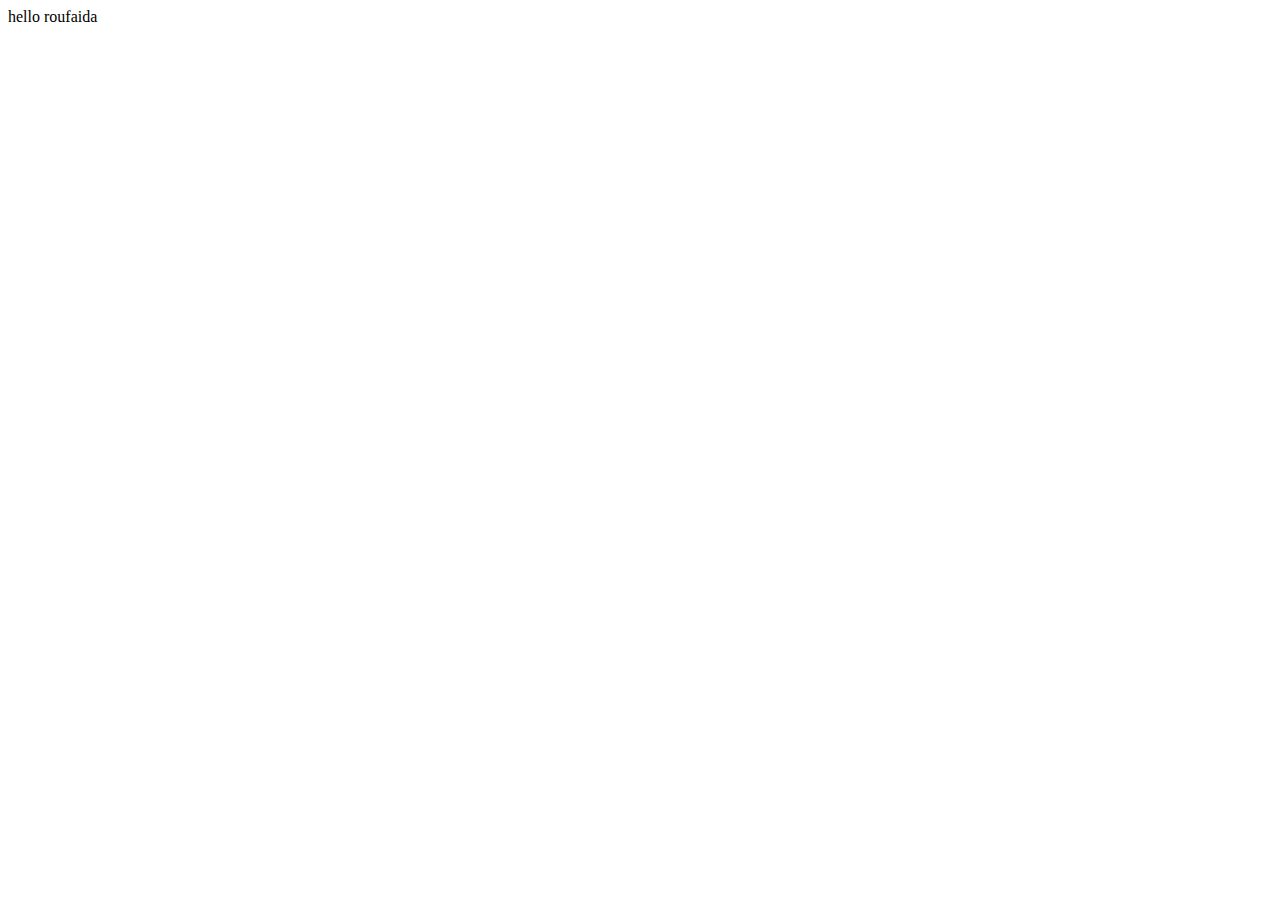
==== index.html @ 24f4739f "add index" ====
<!DOCTYPE html>
<html lang="en">
<head>
    <meta charset="UTF-8">
    <meta name="viewport" content="width=device-width, initial-scale=1.0">
    <title>Document</title>
</head>
<body>
    hello roufaida
</body>
</html>
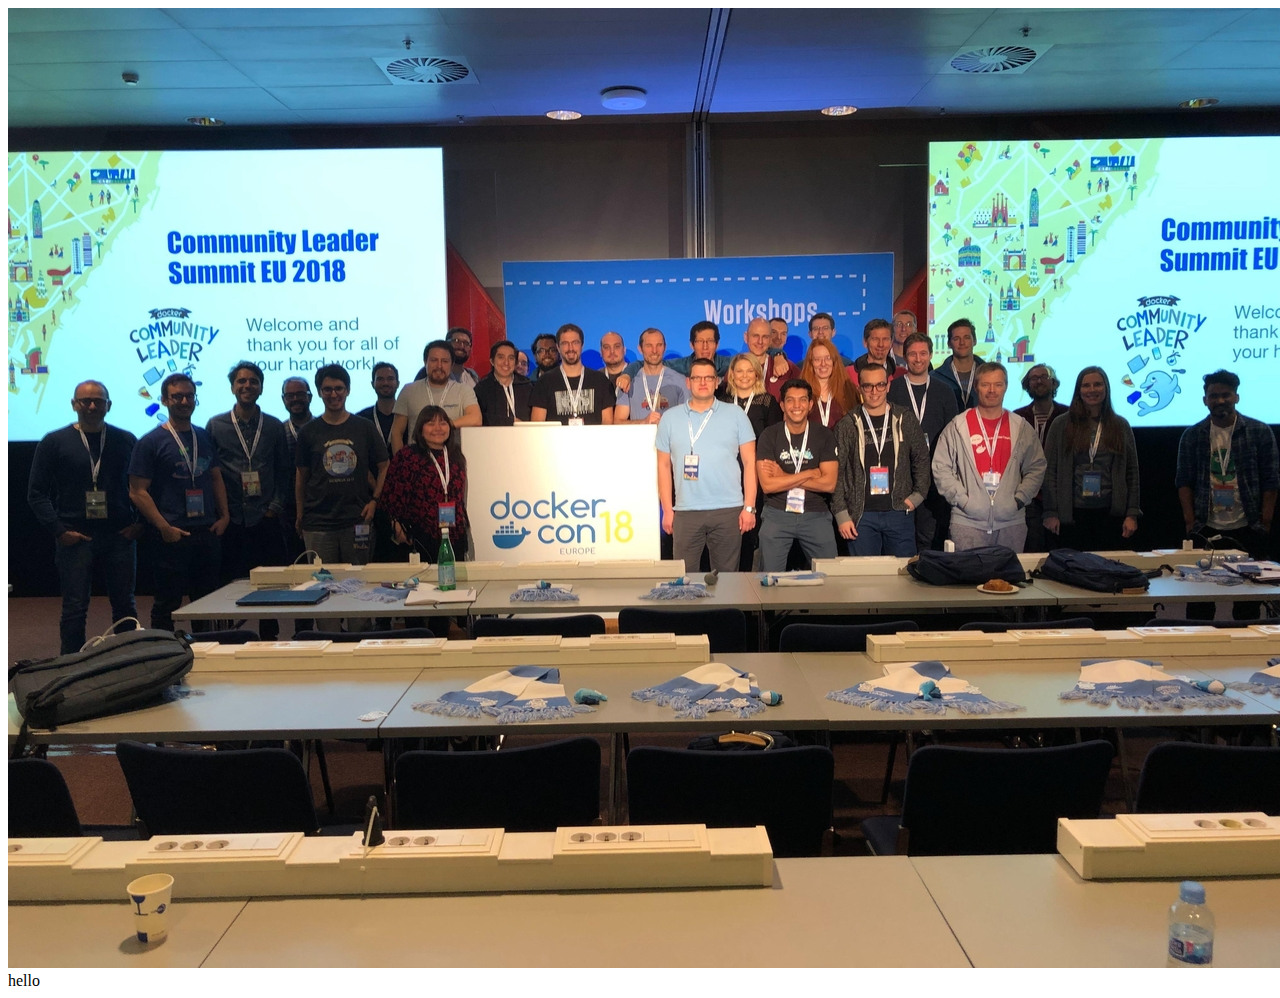
==== commit dff71946: "test" ====
--- a/index.html
+++ b/index.html
@@ -6,6 +6,8 @@
     <title>Document</title>
 </head>
 <body>
-    hello roufaida
+    <img src="images/about/dc.jpg">
+    hello
+    
 </body>
 </html>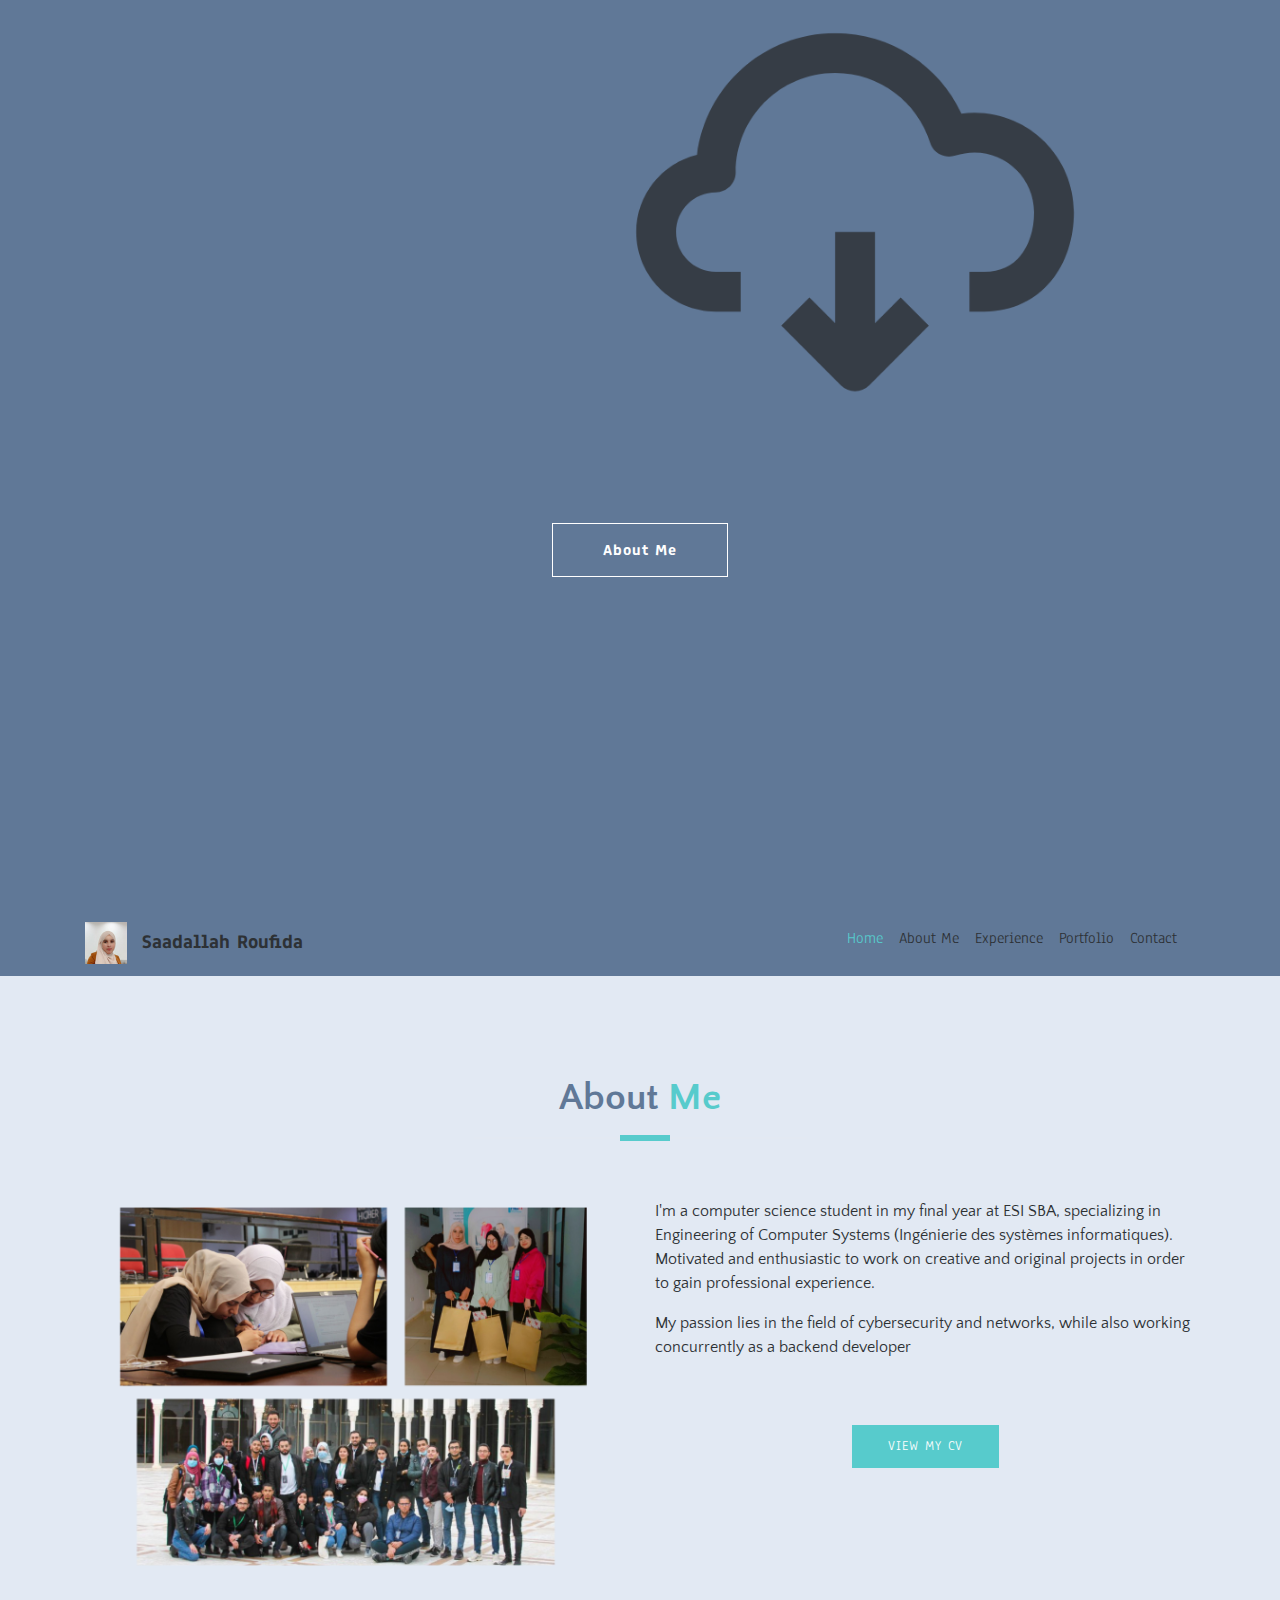
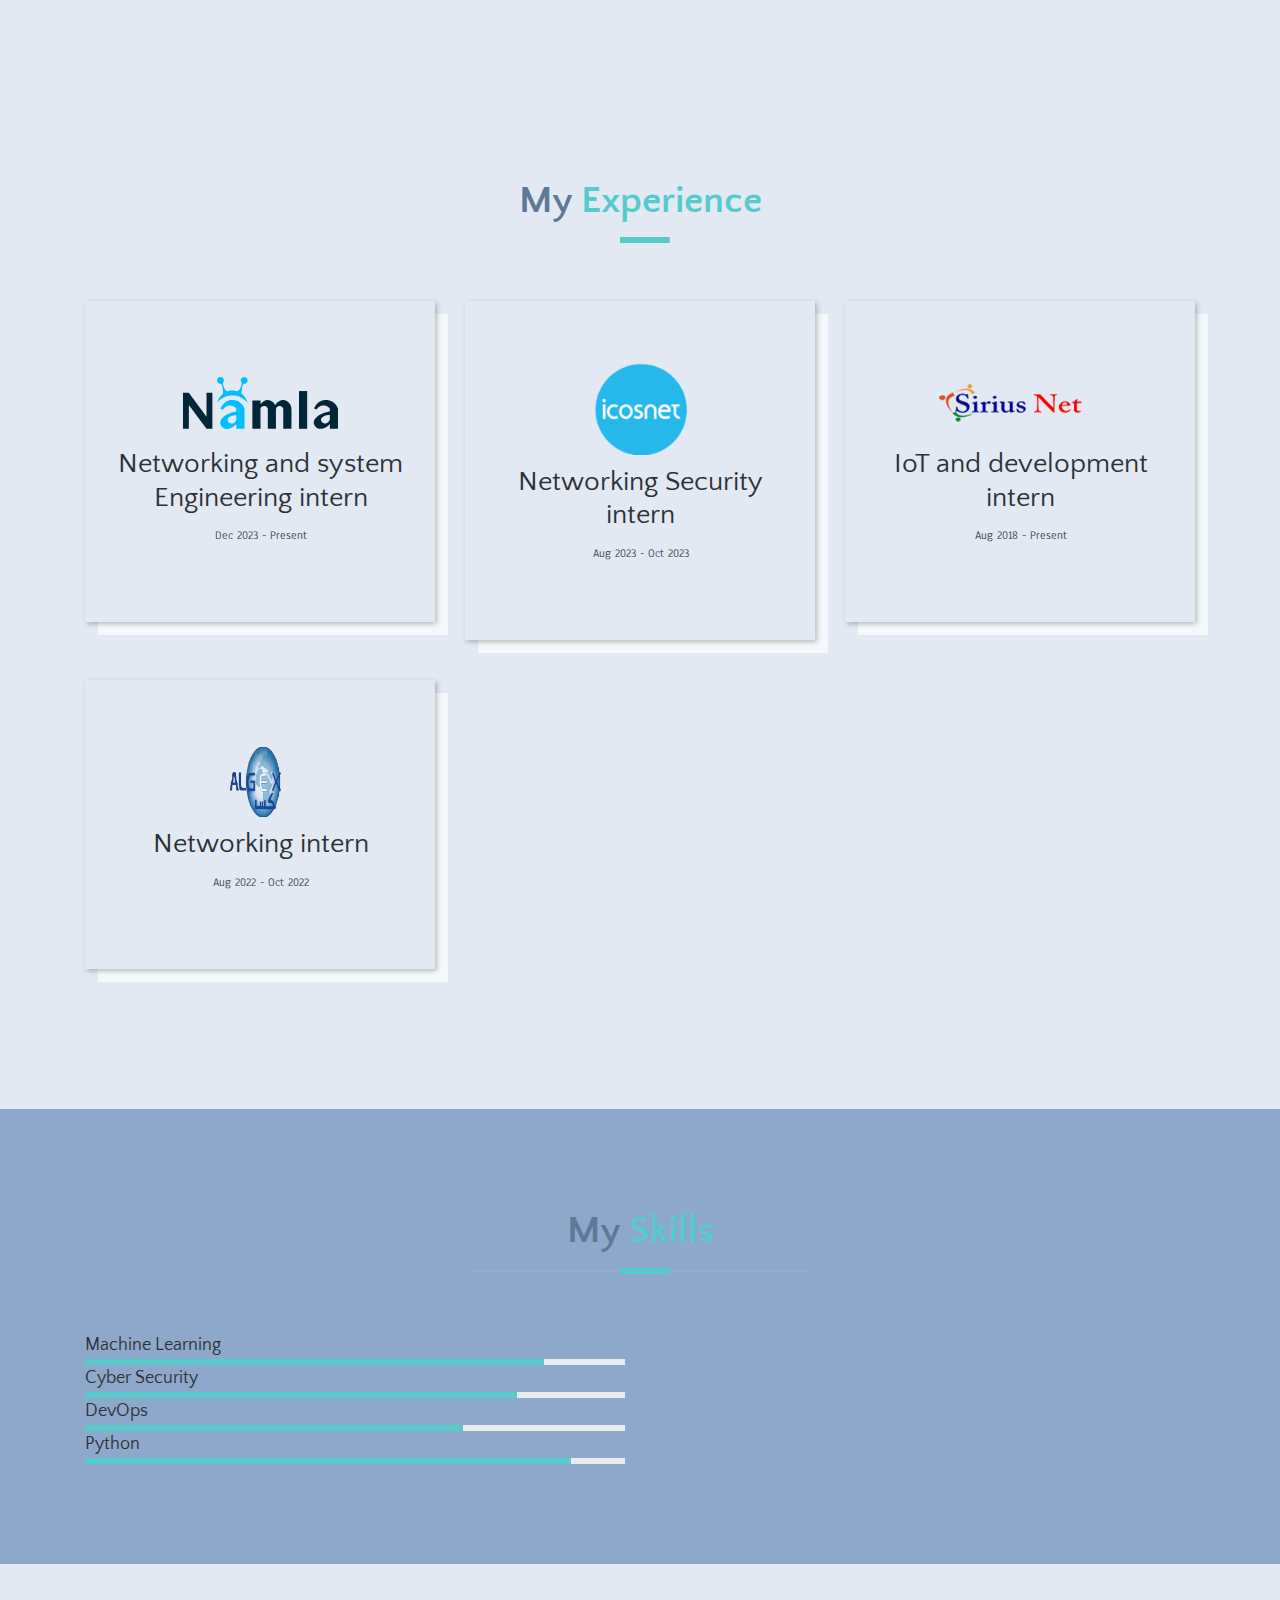
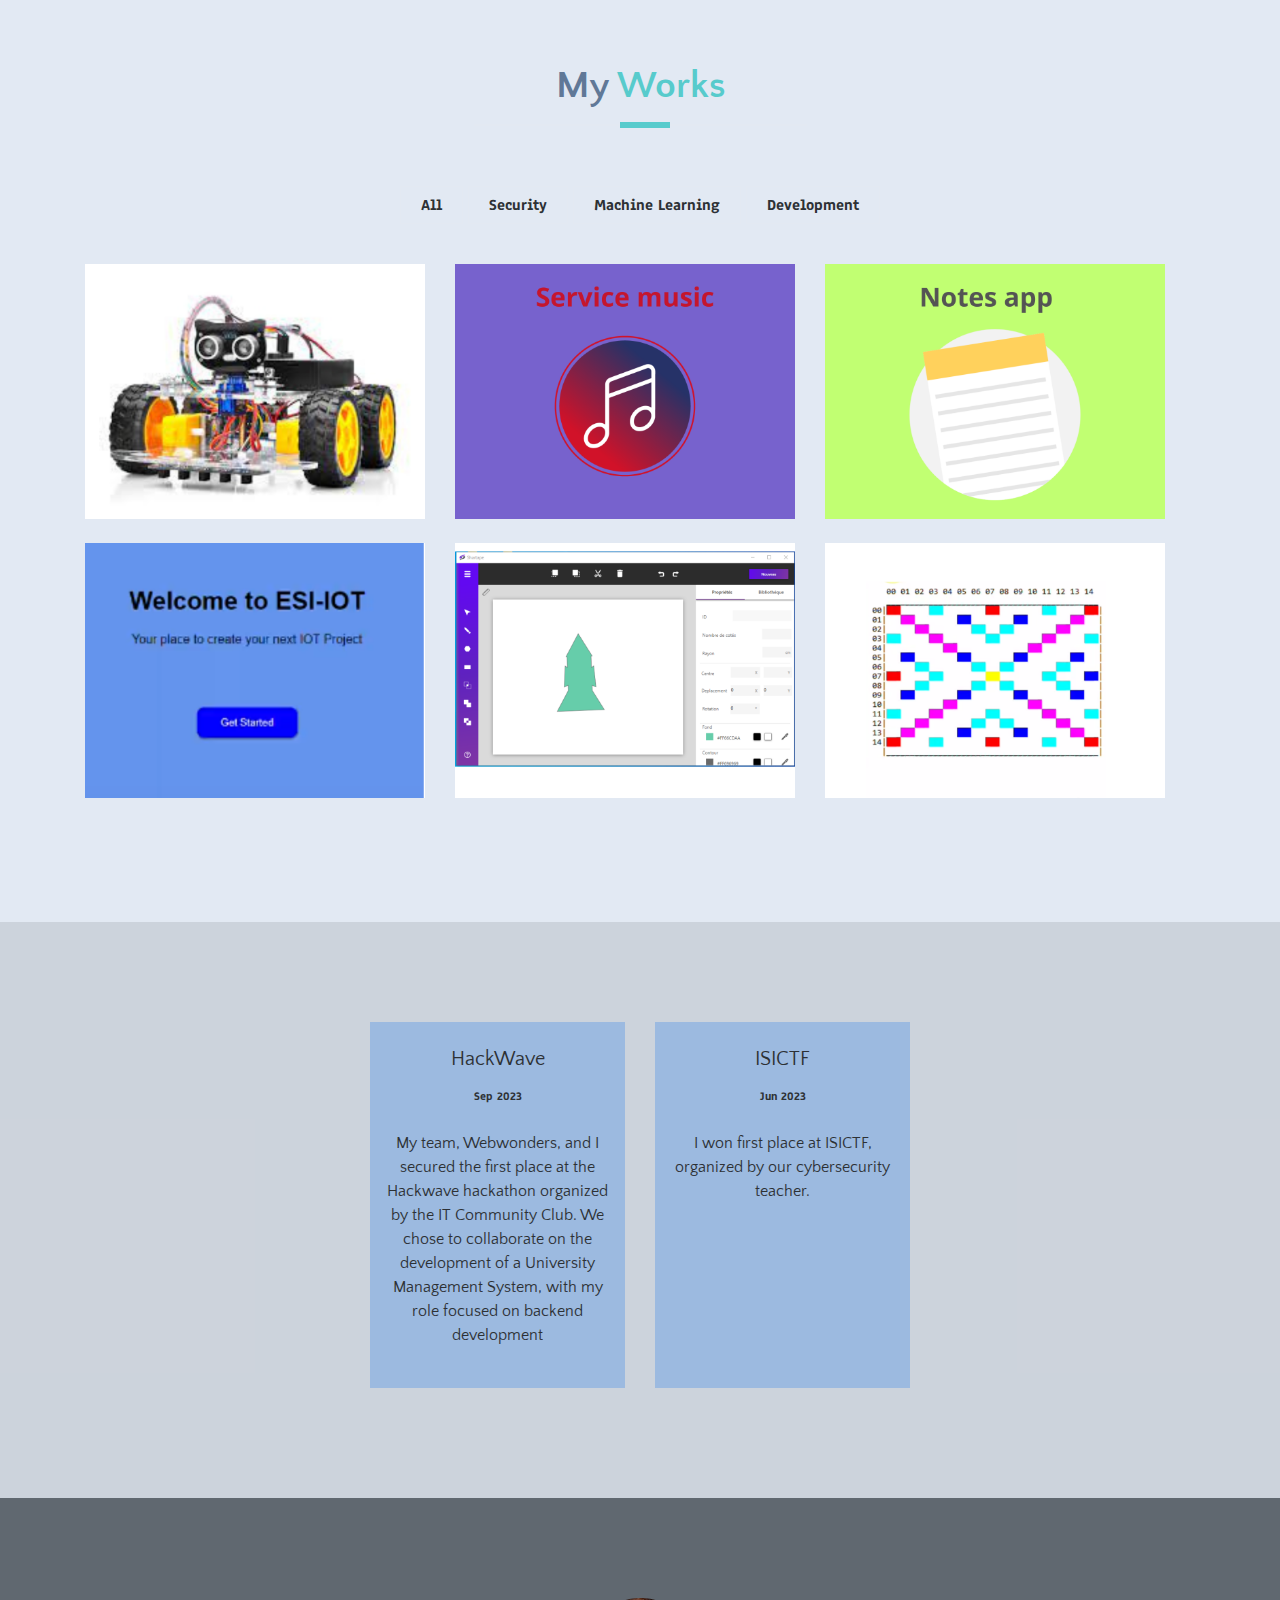
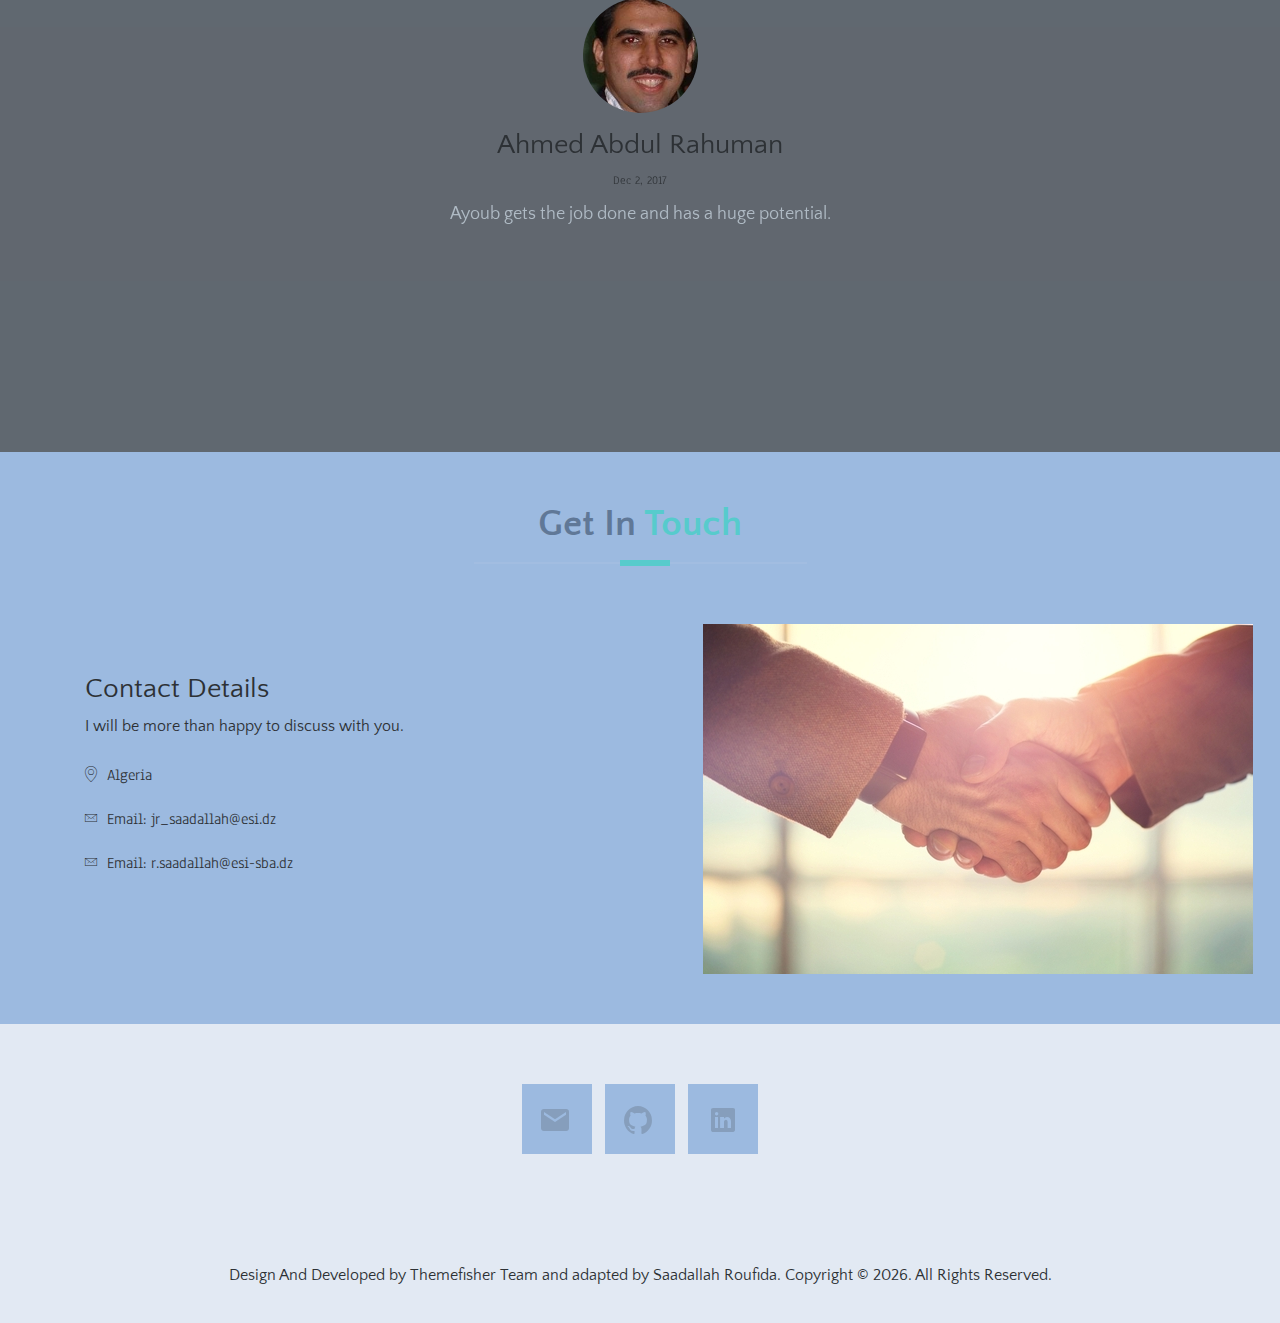
==== commit 3d101229: "second commit" ====
--- a/index.html
+++ b/index.html
@@ -1,13 +1,706 @@
 <!DOCTYPE html>
-<html lang="en">
-<head>
-    <meta charset="UTF-8">
-    <meta name="viewport" content="width=device-width, initial-scale=1.0">
-    <title>Document</title>
+<html class="no-js" lang="en-us" scroll-behavior="smooth"><head>
+    <meta http-equiv="Content-Type" content="text/html; charset=UTF-8">
+    <meta name="description" content="Personal Website">
+    <meta name="author" content="Roufida Saadallah">
+
+    <!-- Mobile Specific Meta -->
+    <meta name="viewport" content="width=device-width, initial-scale=1">
+    <meta name="generator" content="Hugo 0.59.1" />
+
+    <title>Roufida Saadallah | Personal Website</title>
+
+
+    <!-- Favicon -->
+    <link rel="shortcut icon" type="image/x-icon" href="images/favicon.ico"/>
+
+    <!-- CSS -->
+    <!-- Fontawesome Icon font -->
+    <link rel="stylesheet" href="plugins/themefisher-font/style.css">
+    <!-- bootstrap.min css -->
+    <link rel="stylesheet" href="plugins/bootstrap/dist/css/bootstrap.min.css">
+    <!-- Animate.css -->
+    <link rel="stylesheet" href="plugins/animate-css/animate.css">
+    <!-- Magnific popup css -->
+    <link rel="stylesheet" href="plugins/magnific-popup/dist/magnific-popup.css">
+    <!-- Slick Carousel -->
+    <link rel="stylesheet" href="plugins/slick-carousel/slick/slick.css">
+    <link rel="stylesheet" href="plugins/slick-carousel/slick/slick-theme.css">
+    <!-- Main Stylesheet -->
+    
+    <link rel="stylesheet" href="css/style.min.css" integrity="" media="screen">
+
 </head>
-<body>
-    <img src="images/about/dc.jpg">
-    hello
-    
+<body id="body" data-spy="scroll" data-target=".navbar" data-offset="52">
+        <div id="content">
+
+    <!-- Start Preloader -->
+<div id="preloader">
+    <div class="preloader">
+        <div class="sk-cube-grid">
+            <div class="sk-cube sk-cube1"></div>
+            <div class="sk-cube sk-cube2"></div>
+            <div class="sk-cube sk-cube3"></div>
+            <div class="sk-cube sk-cube4"></div>
+            <div class="sk-cube sk-cube5"></div>
+            <div class="sk-cube sk-cube6"></div>
+            <div class="sk-cube sk-cube7"></div>
+            <div class="sk-cube sk-cube8"></div>
+            <div class="sk-cube sk-cube9"></div>
+        </div>
+    </div>
+</div>
+<!-- End Preloader -->
+
+
+    <!-- Welcome Slider-->
+<section class="hero-area" style='background-image: url("images/slider/cover.png");'>
+    <div class="block">
+        
+       
+       
+        <a data-scroll href="#about" class="btn btn-transparent" style="margin-top: 200px">About Me</a>
+        
+    </div>
+</section>
+<!-- /Welcome Slider-->
+
+
+
+
+    <!-- Fixed Navigation -->
+<nav id="navigation" class="navbar navbar-expand-lg navigation sticky-top">
+        <div class="container">
+
+                <!-- logo -->
+                <a class="navbar-brand logo" href="">
+                        <img src="images/logos/logo.png" alt="Logo" />
+                        <span class="pl-2 font-weight-bold">Saadallah Roufida</span>
+                </a>
+                <!-- /logo -->
+
+                <!-- responsive nav button -->
+                <button class="navbar-toggler navbar-dark" type="button" data-toggle="collapse" data-target="#navbarSupportedContent" aria-controls="navbarSupportedContent" aria-expanded="false" aria-label="Toggle navigation">
+                        <span class="navbar-toggler-icon"></span>
+                </button>
+                <!-- /responsive nav button -->
+
+                <!-- main nav -->
+                
+                <div class="collapse navbar-collapse" id="navbarSupportedContent">
+                        <ul class="navbar-nav ml-auto navigation-menu">
+                                <li class="nav-item"><a class="nav-link" data-scroll href="#body">Home</a></li>
+                                
+                                <li class="nav-item"><a class="nav-link" data-scroll href="#about">About Me</a></li>
+                                
+                                <li class="nav-item"><a class="nav-link" data-scroll href="#experience">Experience</a></li>
+                                
+                                <li class="nav-item"><a class="nav-link" data-scroll href="#portfolio">Portfolio</a></li>
+                                
+                                
+                                <li class="nav-item"><a class="nav-link" data-scroll href="#contact-me">Contact</a></li>
+                                
+                        </ul>
+                </div>
+                
+                <!-- /main nav -->
+        </div>
+
+</nav>
+<!-- End Fixed Navigation -->
+
+
+    
+<!-- Start About Section -->
+<section class="bg-one about section" id="about">
+    <div class="container">
+        <div class="row">
+            <div class="col-lg-12">
+                <!-- section title -->
+                <div class="title text-center wow fadeIn" data-wow-duration="1500ms">
+                    <h2>About <span class="color">Me</span> </h2>
+                    <div class="border-meghna"></div>
+                </div>
+            </div>
+            <!-- /section title -->
+
+            <div class="container-fluid">
+                <div class="row">
+                    <div class="col-lg-6 padding-0 ">
+                        <img class="img-fluid" src="images/about/abt.png" alt="image">
+                    </div>
+                    <div class="col-lg-6">
+                        <div class="content-block">
+                            
+                             <p>I&#39;m a computer science student in my final year at ESI SBA, specializing in Engineering of Computer Systems (Ingénierie des systèmes informatiques). Motivated and enthusiastic to work on creative and original projects in order to gain professional experience.</p> 
+                             <p>My passion lies in the field of cybersecurity and networks, while also working concurrently as a backend developer</p>
+                            <div class="row">
+                                
+                            </div>
+                            
+                            <div class="row">
+                              <div class="all-post text-center col-lg-12">
+                                  <a class="btn btn-main" target="_blank" href="#">VIEW MY CV</a>
+                              </div>
+                            </div>
+                        </div>
+                    </div>
+                </div>
+            </div>
+            
+        </div>
+    </div>
+</section>
+<!-- /about -->
+
+    
+
+    
+<!-- experience -->
+<section id="experience" class="bg-one section">
+    <div class="container">
+        <div class="row">
+            <div class="col-lg-12">
+                <!-- section title -->
+                <div class="title text-center wow fadeIn" data-wow-duration="500ms">
+                    <h2> My <span class="color"> Experience </span></h2>
+                    <div class="border-meghna"></div>
+                </div>
+            </div>
+            <!-- /section title -->
+
+            
+            <!-- Single experience Item -->
+            <article class="col-lg-4 col-md-6 col-12 wow fadeInUp" data-wow-duration="500ms">
+                <div class="service-block text-center">
+                    <div class="service-icon text-center">
+                        <image src="images/logos/namla-full-dark.svg" width="50%"/>
+                    </div>
+                    <h3>Networking and system Engineering intern</h3>
+                    <div class="client-meta">
+                      <span>Dec 2023 - Present</span>
+                    </div>
+                    <p></p>
+                </div>
+            </article>
+            <!-- End Single experience Item -->
+            
+            <!-- Single experience Item -->
+            <article class="col-lg-4 col-md-6 col-12 wow fadeInUp" data-wow-duration="500ms">
+                <div class="service-block text-center">
+                    <div class="service-icon text-center">
+                        <image src="images/logos/icosnet.png" width="30%"/>
+                    </div>
+                    <h3>Networking Security intern</h3>
+                    <div class="client-meta">
+                      <span> Aug 2023 - Oct 2023</span>
+                    </div>
+                    <p></p>
+                </div>
+            </article>
+            <!-- End Single experience Item -->
+            
+            <!-- Single experience Item -->
+            <article class="col-lg-4 col-md-6 col-12 wow fadeInUp" data-wow-duration="500ms">
+                <div class="service-block text-center">
+                    <div class="service-icon text-center">
+                        <image src="images/logos/sirius-net.png"/>
+                    </div>
+                    <h3>IoT and development intern</h3>
+                    <div class="client-meta">
+                      <span>Aug 2018 - Present</span>
+                    </div>
+                    <p></p>
+                </div>
+            </article>
+            <!-- End Single experience Item -->
+            
+                 <!-- Single experience Item -->
+                 <article class="col-lg-4 col-md-6 col-12 wow fadeInUp" data-wow-duration="500ms">
+                    <div class="service-block text-center">
+                        <div class="service-icon text-center">
+                            <image src="images/logos/algx2.png" width="20%"/>
+                        </div>
+                        <h3>Networking intern</h3>
+                        <div class="client-meta">
+                          <span>Aug 2022 - Oct 2022</span>
+                        </div>
+                        <p></p>
+                    </div>
+                </article>
+                <!-- End Single experience Item -->
+            
+
+
+            
+        </div>
+    </div>
+</section>
+<!-- /experience -->
+
+
+
+    
+<!-- Skills -->
+<section id="team-skills" class="parallax-section section section-bg overly">
+    <div class="container">
+        <div class="row">
+            <!-- section title -->
+            <div class="col-lg-12">
+                <div class="title text-center">
+                    <h2> My  <span class="color"> Skills </span></h2>
+                    <div class="border-meghna"></div>
+                </div>
+            </div>
+            <!-- /section title -->
+        </div>
+        <div class="row">
+
+            <div class="col-lg-6">
+                <ul class="skill-bar">
+                    
+                    <li>
+                        <p><span></span>Machine Learning</p>
+                        <div class="progress">
+                            <div class="progress-bar" role="progressbar" aria-valuenow="70" aria-valuemin="0"
+                                aria-valuemax="100" style="width:85%">
+                            </div>
+                        </div>
+                    </li>
+                    
+                    <li>
+                        <p><span></span>Cyber Security</p>
+                        <div class="progress">
+                            <div class="progress-bar" role="progressbar" aria-valuenow="70" aria-valuemin="0"
+                                aria-valuemax="100" style="width:80%">
+                            </div>
+                        </div>
+                    </li>
+                    
+                    <li>
+                        <p><span></span>DevOps</p>
+                        <div class="progress">
+                            <div class="progress-bar" role="progressbar" aria-valuenow="70" aria-valuemin="0"
+                                aria-valuemax="100" style="width:70%">
+                            </div>
+                        </div>
+                    </li>
+                    
+                    <li>
+                        <p><span></span>Python</p>
+                        <div class="progress">
+                            <div class="progress-bar" role="progressbar" aria-valuenow="70" aria-valuemin="0"
+                                aria-valuemax="100" style="width:90%">
+                            </div>
+                        </div>
+                    </li>
+                    
+                </ul>
+            </div>
+        </div>
+    </div>
+</section>
+<!-- /skill -->
+
+
+
+    
+<!-- Portfolio Section -->
+<section class="portfolio section" id="portfolio">
+    <div class="container">
+        <div class="row ">
+            <div class="col-xl-12">
+                <!-- section title -->
+                <div class="title text-center">
+                    <h2>  My  <span class="color"> Works </span></h2>
+                    <div class="border-meghna"></div>
+                </div>
+                <!-- /section title -->
+            </div>
+        </div>
+        <div class="row">
+            <div class="col-lg-12">
+                <div class="portfolio-filter">
+                    <button type="button" data-filter="all">All</button>
+                    
+                    <button type="button" data-filter="sec">Security</button>
+                    
+                    <button type="button" data-filter="ml">Machine Learning</button>
+                    
+                    <button type="button" data-filter="dev">Development</button>
+                    
+                </div>
+            </div>
+        </div>
+        <div class="row filtr-container">
+            <!-- portfolio item -->
+            
+            <div class="col-lg-4 filtr-item" data-category="ml, sec">
+                
+                <div class="portfolio-block mb-4" onclick="window.open('https:\/\/github.com\/satoutahhaithem\/project-2cs.git', '_blank');" style="cursor: pointer;">
+                    <img class="img-fluid" src="images/portfolio/car.png" alt="work-image">
+                    <div class="caption">
+                       
+                            <h4> Car Control</h4>
+                            <p>remote robot control system with video surveillance and object detection capabilities.</p>
+                    </div>
+                </div>
+            </div>
+            
+            <div class="col-lg-4 filtr-item" data-category="ml, sec">
+                
+                <div class="portfolio-block mb-4" onclick="window.open('https:\/\/github.com\/Roufida-saadallah29\/Music-Player.git', '_blank');" style="cursor: pointer;">
+                    <img class="img-fluid" src="images/portfolio/service-music.png" alt="work-image">
+                    <div class="caption">
+                        
+                        <h4>Music Player</h4>
+                        <p>application designed to play and manage audio files on Android devices..</p>
+                    </div>
+                </div>
+            </div>
+            
+            <div class="col-lg-4 filtr-item" data-category="ml">
+                
+                <div class="portfolio-block mb-4" onclick="window.open('https:\/\/github.com\/Roufida-saadallah29\/Notes-application.git', '_blank');" style="cursor: pointer;" width="1000px" height="750px">
+                    <img class="img-fluid" src="images/portfolio/Notes_app.png  " alt="work-image">
+                    
+                    <div class="caption">
+                        
+                        <h4>Notes application</h4>
+                        <p>note-taking application that allows users to create and manage notes.</p>
+                    </div>
+                </div>
+            </div>
+            
+            <div class="col-lg-4 filtr-item" data-category="ml, sec, dev">
+                
+                <div class="portfolio-block mb-4" onclick="window.open('https:\/\/github.com\/Roufida-saadallah29\/ESI-IOT--Project.git', '_blank');" style="cursor: pointer;">
+                    <img class="img-fluid" src="images/portfolio/esi-iot.png" alt="work-image">
+                    <div class="caption">
+                        
+                        <h4>ESI IOT</h4>
+                        <p>managing IoT components at ESI-SBA! .</p>
+                    </div>
+                </div>
+            </div>
+                 
+            
+            <div class="col-lg-4 filtr-item" data-category="dev, sec">
+                
+                <div class="portfolio-block mb-4" onclick="window.open('https:\/\/github.com\/Kamy-tb\/EditeurPolygones.git', '_blank');" style="cursor: pointer;">
+                    <img class="img-fluid" src="images/portfolio/shartape.png" alt="work-image">
+                    <div class="caption">
+                        
+                        <h4>Shartape</h4>
+                        <p>a software tool that allows the creation, manipulation , and combination of simple polygons and rectangles to achieve complex shapes.</p>
+                    </div>
+                </div>
+            </div>
+            
+            <div class="col-lg-4 filtr-item" data-category="dev">
+                
+                <div class="portfolio-block mb-4" onclick="window.open('https:\/\/github.com\/Roufida-saadallah29\/Scrabble1.git', '_blank');" style="cursor: pointer;">
+                    <img class="img-fluid" src="images/portfolio/scrabble.png" alt="work-image">
+                    <div class="caption">
+                        
+                        <h4>Scrabble</h4>
+                        <p>a console application game which  two to four players score points by placing tiles.</p>
+                    </div>
+                </div>
+            </div>
+            
+        </div>
+    </div>
+</section>
+<!-- /Portfolio -->
+
+
+
+    
+<!-- Start Counter Section -->
+<section id="counter" class="parallax-section bg-1 section overly" style='background-image: url("images/backgrounds/awards.jpg")'>
+    <div class="container">
+        <div class="row">
+            <div class="col-lg-3 col-md-6 col-12 text-center wow fadeInDown " data-wow-duration="500ms"  onclick="window.open('https:\/\/github.com\/Roufida-saadallah29\/hackwave_backend.git', '_blank');" style="cursor: pointer;">
+
+            </div>
+            <div class="col-lg-3 col-md-6 col-12 text-center wow fadeInDown " data-wow-duration="500ms"  onclick="window.open('https:\/\/github.com\/Roufida-saadallah29\/hackwave_backend.git', '_blank');" style="cursor: pointer;">
+                <div class="counters-item pl-3 pr-3 award">
+                  <h3>HackWave</h3>
+                  <div class="client-meta">
+                    <span>Sep 2023</span>
+                  </div>
+                  <p>My team, Webwonders, and I secured the first place at the Hackwave hackathon organized by the IT Community Club. We chose to collaborate on the development of a University Management System, with my role focused on backend development</p>
+                </div>
+            </div>
+
+            <div class="col-lg-3 col-md-6 col-12 text-center wow fadeInDown" data-wow-duration="500ms" onclick="window.open('https:\/\/github.com\/Roufida-saadallah29\/ISI-CTF-Writeups.git', '_blank');" style="cursor: pointer;">
+                <div class="counters-item pl-3 pr-3 award">
+                  <h3>ISICTF</h3>
+                  <div class="client-meta">
+                    <span>Jun 2023</span>
+                  </div>
+                  <p>I won first place at ISICTF, organized by our cybersecurity teacher.</p><br><br><br><br><br><br>
+                </div>
+            </div>
+            
+
+            
+        </div>
+    </div>
+</section>
+<!-- /Counter Section -->
+
+
+
+    
+
+    
+
+    
+<!-- Start Testimonial -->
+<section id="testimonial" class="testimonial overly section bg-2" style='background-image: url("images/backgrounds/bg-2.jpg")'>
+    <div class="container">
+        <div class="row">
+            <div class="col-xl-12">
+                <!-- testimonial wrapper -->
+                <div id="testimonials" class="wow fadeInUp" data-wow-duration="500ms" data-wow-delay="100ms">
+                    
+                    <!-- testimonial single -->
+                    <div class="item text-center">
+
+                        <!-- client photo -->
+                        <div class="client-thumb">
+                            <img src="images/clients/ahmed-abdul-rahuman.jpg" class="img-fluid" alt="Meghna">
+                        </div>
+
+                        <!-- client info -->
+                        <div class="client-info">
+                            <div class="client-meta">
+                                <h3><a href="https://www.linkedin.com/in/ahmed-abdul-rahuman-811ab417/" target="_blank">Ahmed Abdul Rahuman</a></h3>
+                                <span>Dec 2, 2017</span>
+                            </div>
+                            <div class="client-comment">
+                                <p>Ayoub gets the job done and has a huge potential.</p>
+                            </div>
+                        </div>
+                    </div>
+                    <!-- /testimonial single -->
+                    
+                    <!-- testimonial single -->
+                    <div class="item text-center">
+
+                        <!-- client photo -->
+                        <div class="client-thumb">
+                            <img src="images/clients/miguel.jpg" class="img-fluid" alt="Meghna">
+                        </div>
+
+                        <!-- client info -->
+                        <div class="client-info">
+                            <div class="client-meta">
+                                <h3><a href="https://www.freelancer.com/u/purgimon12" target="_blank">Miguel A.</a></h3>
+                                <span>Nov 17, 2017</span>
+                            </div>
+                            <div class="client-comment">
+                                <p>Ayoub B. is a very dedicated freelancer. There were a few technical difficulties on my side and he went out of his way to help me. He is very resourceful and patient in explaining the code at every stage. We were able to get the work done in time and I am rehiring him for my next projects.</p>
+                            </div>
+                        </div>
+                    </div>
+                    <!-- /testimonial single -->
+                    
+                    <!-- testimonial single -->
+                    <div class="item text-center">
+
+                        <!-- client photo -->
+                        <div class="client-thumb">
+                            <img src="images/clients/albert.jpg" class="img-fluid" alt="Meghna">
+                        </div>
+
+                        <!-- client info -->
+                        <div class="client-info">
+                            <div class="client-meta">
+                                <h3><a href="https://www.freelancer.com/u/albertpod" target="_blank">Albert P.</a></h3>
+                                <span>Dec 6, 2017</span>
+                            </div>
+                            <div class="client-comment">
+                                <p>Very positive experience with this developer. Definitely will ask his help again.</p>
+                            </div>
+                        </div>
+                    </div>
+                    <!-- /testimonial single -->
+                    
+                    <!-- testimonial single -->
+                    <div class="item text-center">
+
+                        <!-- client photo -->
+                        <div class="client-thumb">
+                            <img src="images/clients/ezequiel.jpg" class="img-fluid" alt="Meghna">
+                        </div>
+
+                        <!-- client info -->
+                        <div class="client-info">
+                            <div class="client-meta">
+                                <h3><a href="https://www.freelancer.com/u/ezeyeye" target="_blank">Ezequiel I.</a></h3>
+                                <span>June 30, 2018</span>
+                            </div>
+                            <div class="client-comment">
+                                <p>Excellent work done by Ayoub. He demonstrated his commitment to solve problems effectively and professionally I recommend him to the community.</p>
+                            </div>
+                        </div>
+                    </div>
+                    <!-- /testimonial single -->
+                    
+                    <!-- testimonial single -->
+                    <div class="item text-center">
+
+                        <!-- client photo -->
+                        <div class="client-thumb">
+                            <img src="images/clients/rayan.jpg" class="img-fluid" alt="Meghna">
+                        </div>
+
+                        <!-- client info -->
+                        <div class="client-info">
+                            <div class="client-meta">
+                                <h3><a href="https://www.freelancer.com/u/PrinceRays" target="_blank">Rayan S.</a></h3>
+                                <span>Apr 30, 2019</span>
+                            </div>
+                            <div class="client-comment">
+                                <p>I recommend Ayoub who is very serious in his work and who delivers the work very quickly</p>
+                            </div>
+                        </div>
+                    </div>
+                    <!-- /testimonial single -->
+                    
+                    </div>
+                </div>
+            </div>
+</section>
+<!-- /testimonial -->
+
+
+
+
+    
+<!-- Start Contact Us -->
+<section id="contact-me" class="contact-us section-bg">
+    <div class="container">
+        <div class="row">
+            <div class="col-lg-12">
+                <!-- section title -->
+                <div class="title text-center wow fadeIn" data-wow-duration="500ms">
+                    <h2> Get In  <span class="color"> Touch </span></h2>
+                    <div class="border-meghna"></div>
+                </div>
+            </div>
+            <!-- /section title -->
+
+            <!-- Contact Details -->
+            <div class="contact-info col-lg-6 wow fadeInUp mt-5" data-wow-duration="500ms">
+                <h3>Contact Details</h3> 
+                 <p> I will be more than happy to discuss with you. </p> 
+                <div class="contact-details">
+                    
+                    <div class="con-info clearfix">
+                        <i class="tf-map-pin"></i>
+                        <span>Algeria</span>
+                    </div>
+                    
+                    <div class="con-info clearfix">
+                        <i class="tf-ion-ios-email-outline"></i>
+                        <span>Email: jr_saadallah@esi.dz</span>
+                    </div>
+                    
+                    <div class="con-info clearfix">
+                        <i class="tf-ion-ios-email-outline"></i>
+                        <span>Email: r.saadallah@esi-sba.dz</span>
+                    </div>
+                    
+                </div>
+            </div>
+
+            <!-- Contact Form -->
+            <div class="col-lg-5 wow fadeInUp ml-5" data-wow-duration="500ms" data-wow-delay="300ms">
+                <image src="images/backgrounds/handshake.jpg"/>
+            </div>
+
+            <!-- Google Map -->
+            <div class="google-map">
+                <div id="map-canvas" 
+                ></div>
+            </div>
+
+        </div>
+    </div>
+</section>
+<!-- /contact -->
+
+
+
+
+        </div><!-- end Contact Area -->
+<footer id="footer" class="bg-one">
+	<div class="container">
+		<div class="row wow fadeInUp" data-wow-duration="500ms">
+			<div class="col-xl-12">
+
+				<!-- Footer Social Links -->
+				<div class="social-icon">
+					<ul class="list-inline">
+						
+						
+						<li class="list-inline-item"><a href="mailto:jr_saadallah@esi.dz"><i class="tf-ion-android-mail"></i></a></li>
+						
+						<li class="list-inline-item"><a href="https://github.com/Roufida-saadallah29"><i class="tf-ion-social-github"></i></a></li>
+						
+						<li class="list-inline-item"><a href="https://www.linkedin.com/in/roufaida-saadallah-b158771b8/"><i class="tf-ion-social-linkedin"></i></a></li>
+						
+						<!-- <li class="list-inline-item"><a href="https://www.freelancer.com/u/youben11"><i class="tf-ion-social-facebook"></i></a></li>
+						 -->
+					</ul>
+				</div>
+
+				<!-- copyright -->
+				<div class="copyright text-center">
+
+					<br>
+					<p>Design And Developed by <a href="http://www.themefisher.com">  Themefisher Team  </a> and adapted by <a href="#">Saadallah Roufida</a>. Copyright &copy; <script>
+							document.write(new Date().getFullYear())
+						</script>. All Rights Reserved.</p>
+				</div>
+			</div>
+		</div>
+	</div>
+</footer>
+<!-- /footer -->
+
+<!-- Essential Scripts -->
+
+		<!-- Main jQuery -->
+		<script type="text/javascript" src="plugins/jquery/dist/jquery.min.js"></script>
+		<!-- Bootstrap 4.3 + Popper -->
+		<script type="text/javascript" src="plugins/bootstrap/dist/js/bootstrap.bundle.min.js"></script>
+		<!-- Slick Carousel -->
+		<script type="text/javascript" src="plugins/slick-carousel/slick/slick.min.js"></script>
+		<!-- Portfolio Filtering -->
+		<script type="text/javascript" src="plugins/filterzr/jquery.filterizr.min.js"></script>
+		<!-- Magnific popup -->
+		<script type="text/javascript" src="plugins/magnific-popup/dist/jquery.magnific-popup.min.js"></script>
+		<!-- Google Map API -->
+		<script type="text/javascript"  src=""></script>
+		<!-- Number Counter Script -->
+		<script type="text/javascript" src="plugins/count-to/jquery.countTo.js"></script>
+		<!-- wow.min Script -->
+		<script type="text/javascript" src="plugins/wow/dist/wow.min.js"></script>
+		<!-- Scroll behavior polyfill -->
+		
+		<script src="js/scroll-behavior-polyfill.min.js"></script>
+		<!-- Sweet Alert -->
+		<script type="text/javascript" src="plugins/sweet-alert/sweetalert.min.js"></script>
+		<!-- Custom js -->
+		
+		<script src="js/script.min.js"></script>
+
+    </body>
+</html>
 </body>
-</html>+</html>
--- a/plugins/themefisher-font/style.css
+++ b/plugins/themefisher-font/style.css
@@ -0,0 +1,2517 @@
+@font-face {
+  font-family: 'themefisher-font';
+  src:  url('fonts/themefisher-font.eot?ug5hnh');
+  src:  url('fonts/themefisher-font.eot?ug5hnh#iefix') format('embedded-opentype'),
+    url('fonts/themefisher-font.ttf?ug5hnh') format('truetype'),
+    url('fonts/themefisher-font.woff?ug5hnh') format('woff'),
+    url('fonts/themefisher-font.svg?ug5hnh#themefisher-font') format('svg');
+  font-weight: normal;
+  font-style: normal;
+}
+
+[class^="tf-"], [class*=" tf-"] {
+  /* use !important to prevent issues with browser extensions that change fonts */
+  font-family: 'themefisher-font' !important;
+  speak: none;
+  font-style: normal;
+  font-weight: normal;
+  font-variant: normal;
+  text-transform: none;
+  line-height: 1;
+
+  /* Better Font Rendering =========== */
+  -webkit-font-smoothing: antialiased;
+  -moz-osx-font-smoothing: grayscale;
+}
+
+.tf-ion-alert-circled:before {
+  content: "\f100";
+}
+.tf-ion-alert:before {
+  content: "\f101";
+}
+.tf-ion-android-add-circle:before {
+  content: "\f359";
+}
+.tf-ion-android-add:before {
+  content: "\f2c7";
+}
+.tf-ion-android-alarm-clock:before {
+  content: "\f35a";
+}
+.tf-ion-android-alert:before {
+  content: "\f35b";
+}
+.tf-ion-android-apps:before {
+  content: "\f35c";
+}
+.tf-ion-android-archive:before {
+  content: "\f2c9";
+}
+.tf-ion-android-arrow-back:before {
+  content: "\f2ca";
+}
+.tf-ion-android-arrow-down:before {
+  content: "\f35d";
+}
+.tf-ion-android-arrow-dropdown-circle:before {
+  content: "\f35e";
+}
+.tf-ion-android-arrow-dropdown:before {
+  content: "\f35f";
+}
+.tf-ion-android-arrow-dropleft-circle:before {
+  content: "\f360";
+}
+.tf-ion-android-arrow-dropleft:before {
+  content: "\f361";
+}
+.tf-ion-android-arrow-dropright-circle:before {
+  content: "\f362";
+}
+.tf-ion-android-arrow-dropright:before {
+  content: "\f363";
+}
+.tf-ion-android-arrow-dropup-circle:before {
+  content: "\f364";
+}
+.tf-ion-android-arrow-dropup:before {
+  content: "\f365";
+}
+.tf-ion-android-arrow-forward:before {
+  content: "\f30f";
+}
+.tf-ion-android-arrow-up:before {
+  content: "\f366";
+}
+.tf-ion-android-attach:before {
+  content: "\f367";
+}
+.tf-ion-android-bar:before {
+  content: "\f368";
+}
+.tf-ion-android-bicycle:before {
+  content: "\f369";
+}
+.tf-ion-android-boat:before {
+  content: "\f36a";
+}
+.tf-ion-android-bookmark:before {
+  content: "\f36b";
+}
+.tf-ion-android-bulb:before {
+  content: "\f36c";
+}
+.tf-ion-android-bus:before {
+  content: "\f36d";
+}
+.tf-ion-android-calendar:before {
+  content: "\f2d1";
+}
+.tf-ion-android-call:before {
+  content: "\f2d2";
+}
+.tf-ion-android-camera:before {
+  content: "\f2d3";
+}
+.tf-ion-android-cancel:before {
+  content: "\f36e";
+}
+.tf-ion-android-car:before {
+  content: "\f36f";
+}
+.tf-ion-android-cart:before {
+  content: "\f370";
+}
+.tf-ion-android-chat:before {
+  content: "\f2d4";
+}
+.tf-ion-android-checkbox-blank:before {
+  content: "\f371";
+}
+.tf-ion-android-checkbox-outline-blank:before {
+  content: "\f372";
+}
+.tf-ion-android-checkbox-outline:before {
+  content: "\f373";
+}
+.tf-ion-android-checkbox:before {
+  content: "\f374";
+}
+.tf-ion-android-checkmark-circle:before {
+  content: "\f375";
+}
+.tf-ion-android-clipboard:before {
+  content: "\f376";
+}
+.tf-ion-android-close:before {
+  content: "\f2d7";
+}
+.tf-ion-android-cloud-circle:before {
+  content: "\f377";
+}
+.tf-ion-android-cloud-done:before {
+  content: "\f378";
+}
+.tf-ion-android-cloud-outline:before {
+  content: "\f379";
+}
+.tf-ion-android-cloud:before {
+  content: "\f37a";
+}
+.tf-ion-android-color-palette:before {
+  content: "\f37b";
+}
+.tf-ion-android-compass:before {
+  content: "\f37c";
+}
+.tf-ion-android-contact:before {
+  content: "\f2d8";
+}
+.tf-ion-android-contacts:before {
+  content: "\f2d9";
+}
+.tf-ion-android-contract:before {
+  content: "\f37d";
+}
+.tf-ion-android-create:before {
+  content: "\f37e";
+}
+.tf-ion-android-delete:before {
+  content: "\f37f";
+}
+.tf-ion-android-desktop:before {
+  content: "\f380";
+}
+.tf-ion-android-document:before {
+  content: "\f381";
+}
+.tf-ion-android-done-all:before {
+  content: "\f382";
+}
+.tf-ion-android-done:before {
+  content: "\f383";
+}
+.tf-ion-android-download:before {
+  content: "\f2dd";
+}
+.tf-ion-android-drafts:before {
+  content: "\f384";
+}
+.tf-ion-android-exit:before {
+  content: "\f385";
+}
+.tf-ion-android-expand:before {
+  content: "\f386";
+}
+.tf-ion-android-favorite-outline:before {
+  content: "\f387";
+}
+.tf-ion-android-favorite:before {
+  content: "\f388";
+}
+.tf-ion-android-film:before {
+  content: "\f389";
+}
+.tf-ion-android-folder-open:before {
+  content: "\f38a";
+}
+.tf-ion-android-folder:before {
+  content: "\f2e0";
+}
+.tf-ion-android-funnel:before {
+  content: "\f38b";
+}
+.tf-ion-android-globe:before {
+  content: "\f38c";
+}
+.tf-ion-android-hand:before {
+  content: "\f2e3";
+}
+.tf-ion-android-hangout:before {
+  content: "\f38d";
+}
+.tf-ion-android-happy:before {
+  content: "\f38e";
+}
+.tf-ion-android-home:before {
+  content: "\f38f";
+}
+.tf-ion-android-image:before {
+  content: "\f2e4";
+}
+.tf-ion-android-laptop:before {
+  content: "\f390";
+}
+.tf-ion-android-list:before {
+  content: "\f391";
+}
+.tf-ion-android-locate:before {
+  content: "\f2e9";
+}
+.tf-ion-android-lock:before {
+  content: "\f392";
+}
+.tf-ion-android-mail:before {
+  content: "\f2eb";
+}
+.tf-ion-android-map:before {
+  content: "\f393";
+}
+.tf-ion-android-menu:before {
+  content: "\f394";
+}
+.tf-ion-android-microphone-off:before {
+  content: "\f395";
+}
+.tf-ion-android-microphone:before {
+  content: "\f2ec";
+}
+.tf-ion-android-more-horizontal:before {
+  content: "\f396";
+}
+.tf-ion-android-more-vertical:before {
+  content: "\f397";
+}
+.tf-ion-android-navigate:before {
+  content: "\f398";
+}
+.tf-ion-android-notifications-none:before {
+  content: "\f399";
+}
+.tf-ion-android-notifications-off:before {
+  content: "\f39a";
+}
+.tf-ion-android-notifications:before {
+  content: "\f39b";
+}
+.tf-ion-android-open:before {
+  content: "\f39c";
+}
+.tf-ion-android-options:before {
+  content: "\f39d";
+}
+.tf-ion-android-people:before {
+  content: "\f39e";
+}
+.tf-ion-android-person-add:before {
+  content: "\f39f";
+}
+.tf-ion-android-person:before {
+  content: "\f3a0";
+}
+.tf-ion-android-phone-landscape:before {
+  content: "\f3a1";
+}
+.tf-ion-android-phone-portrait:before {
+  content: "\f3a2";
+}
+.tf-ion-android-pin:before {
+  content: "\f3a3";
+}
+.tf-ion-android-plane:before {
+  content: "\f3a4";
+}
+.tf-ion-android-playstore:before {
+  content: "\f2f0";
+}
+.tf-ion-android-print:before {
+  content: "\f3a5";
+}
+.tf-ion-android-radio-button-off:before {
+  content: "\f3a6";
+}
+.tf-ion-android-radio-button-on:before {
+  content: "\f3a7";
+}
+.tf-ion-android-refresh:before {
+  content: "\f3a8";
+}
+.tf-ion-android-remove-circle:before {
+  content: "\f3a9";
+}
+.tf-ion-android-remove:before {
+  content: "\f2f4";
+}
+.tf-ion-android-restaurant:before {
+  content: "\f3aa";
+}
+.tf-ion-android-sad:before {
+  content: "\f3ab";
+}
+.tf-ion-android-search:before {
+  content: "\f2f5";
+}
+.tf-ion-android-send:before {
+  content: "\f2f6";
+}
+.tf-ion-android-settings:before {
+  content: "\f2f7";
+}
+.tf-ion-android-share-alt:before {
+  content: "\f3ac";
+}
+.tf-ion-android-share:before {
+  content: "\f2f8";
+}
+.tf-ion-android-star-half:before {
+  content: "\f3ad";
+}
+.tf-ion-android-star-outline:before {
+  content: "\f3ae";
+}
+.tf-ion-android-star:before {
+  content: "\f2fc";
+}
+.tf-ion-android-stopwatch:before {
+  content: "\f2fd";
+}
+.tf-ion-android-subway:before {
+  content: "\f3af";
+}
+.tf-ion-android-sunny:before {
+  content: "\f3b0";
+}
+.tf-ion-android-sync:before {
+  content: "\f3b1";
+}
+.tf-ion-android-textsms:before {
+  content: "\f3b2";
+}
+.tf-ion-android-time:before {
+  content: "\f3b3";
+}
+.tf-ion-android-train:before {
+  content: "\f3b4";
+}
+.tf-ion-android-unlock:before {
+  content: "\f3b5";
+}
+.tf-ion-android-upload:before {
+  content: "\f3b6";
+}
+.tf-ion-android-volume-down:before {
+  content: "\f3b7";
+}
+.tf-ion-android-volume-mute:before {
+  content: "\f3b8";
+}
+.tf-ion-android-volume-off:before {
+  content: "\f3b9";
+}
+.tf-ion-android-volume-up:before {
+  content: "\f3ba";
+}
+.tf-ion-android-walk:before {
+  content: "\f3bb";
+}
+.tf-ion-android-warning:before {
+  content: "\f3bc";
+}
+.tf-ion-android-watch:before {
+  content: "\f3bd";
+}
+.tf-ion-android-wifi:before {
+  content: "\f305";
+}
+.tf-ion-aperture:before {
+  content: "\f313";
+}
+.tf-ion-archive:before {
+  content: "\f102";
+}
+.tf-ion-arrow-down-a:before {
+  content: "\f103";
+}
+.tf-ion-arrow-down-b:before {
+  content: "\f104";
+}
+.tf-ion-arrow-down-c:before {
+  content: "\f105";
+}
+.tf-ion-arrow-expand:before {
+  content: "\f25e";
+}
+.tf-ion-arrow-graph-down-left:before {
+  content: "\f25f";
+}
+.tf-ion-arrow-graph-down-right:before {
+  content: "\f260";
+}
+.tf-ion-arrow-graph-up-left:before {
+  content: "\f261";
+}
+.tf-ion-arrow-graph-up-right:before {
+  content: "\f262";
+}
+.tf-ion-arrow-left-a:before {
+  content: "\f106";
+}
+.tf-ion-arrow-left-b:before {
+  content: "\f107";
+}
+.tf-ion-arrow-left-c:before {
+  content: "\f108";
+}
+.tf-ion-arrow-move:before {
+  content: "\f263";
+}
+.tf-ion-arrow-resize:before {
+  content: "\f264";
+}
+.tf-ion-arrow-return-left:before {
+  content: "\f265";
+}
+.tf-ion-arrow-return-right:before {
+  content: "\f266";
+}
+.tf-ion-arrow-right-a:before {
+  content: "\f109";
+}
+.tf-ion-arrow-right-b:before {
+  content: "\f10a";
+}
+.tf-ion-arrow-right-c:before {
+  content: "\f10b";
+}
+.tf-ion-arrow-shrink:before {
+  content: "\f267";
+}
+.tf-ion-arrow-swap:before {
+  content: "\f268";
+}
+.tf-ion-arrow-up-a:before {
+  content: "\f10c";
+}
+.tf-ion-arrow-up-b:before {
+  content: "\f10d";
+}
+.tf-ion-arrow-up-c:before {
+  content: "\f10e";
+}
+.tf-ion-asterisk:before {
+  content: "\f314";
+}
+.tf-ion-at:before {
+  content: "\f10f";
+}
+.tf-ion-backspace-outline:before {
+  content: "\f3be";
+}
+.tf-ion-backspace:before {
+  content: "\f3bf";
+}
+.tf-ion-bag:before {
+  content: "\f110";
+}
+.tf-ion-battery-charging:before {
+  content: "\f111";
+}
+.tf-ion-battery-empty:before {
+  content: "\f112";
+}
+.tf-ion-battery-full:before {
+  content: "\f113";
+}
+.tf-ion-battery-half:before {
+  content: "\f114";
+}
+.tf-ion-battery-low:before {
+  content: "\f115";
+}
+.tf-ion-beaker:before {
+  content: "\f269";
+}
+.tf-ion-beer:before {
+  content: "\f26a";
+}
+.tf-ion-bluetooth:before {
+  content: "\f116";
+}
+.tf-ion-bonfire:before {
+  content: "\f315";
+}
+.tf-ion-bookmark:before {
+  content: "\f26b";
+}
+.tf-ion-bowtie:before {
+  content: "\f3c0";
+}
+.tf-ion-briefcase:before {
+  content: "\f26c";
+}
+.tf-ion-bug:before {
+  content: "\f2be";
+}
+.tf-ion-calculator:before {
+  content: "\f26d";
+}
+.tf-ion-calendar:before {
+  content: "\f117";
+}
+.tf-ion-camera:before {
+  content: "\f118";
+}
+.tf-ion-card:before {
+  content: "\f119";
+}
+.tf-ion-cash:before {
+  content: "\f316";
+}
+.tf-ion-chatbox-working:before {
+  content: "\f11a";
+}
+.tf-ion-chatbox:before {
+  content: "\f11b";
+}
+.tf-ion-chatboxes:before {
+  content: "\f11c";
+}
+.tf-ion-chatbubble-working:before {
+  content: "\f11d";
+}
+.tf-ion-chatbubble:before {
+  content: "\f11e";
+}
+.tf-ion-chatbubbles:before {
+  content: "\f11f";
+}
+.tf-ion-checkmark-circled:before {
+  content: "\f120";
+}
+.tf-ion-checkmark-round:before {
+  content: "\f121";
+}
+.tf-ion-checkmark:before {
+  content: "\f122";
+}
+.tf-ion-chevron-down:before {
+  content: "\f123";
+}
+.tf-ion-chevron-left:before {
+  content: "\f124";
+}
+.tf-ion-chevron-right:before {
+  content: "\f125";
+}
+.tf-ion-chevron-up:before {
+  content: "\f126";
+}
+.tf-ion-clipboard:before {
+  content: "\f127";
+}
+.tf-ion-clock:before {
+  content: "\f26e";
+}
+.tf-ion-close-circled:before {
+  content: "\f128";
+}
+.tf-ion-close-round:before {
+  content: "\f129";
+}
+.tf-ion-close:before {
+  content: "\f12a";
+}
+.tf-ion-closed-captioning:before {
+  content: "\f317";
+}
+.tf-ion-cloud:before {
+  content: "\f12b";
+}
+.tf-ion-code-download:before {
+  content: "\f26f";
+}
+.tf-ion-code-working:before {
+  content: "\f270";
+}
+.tf-ion-code:before {
+  content: "\f271";
+}
+.tf-ion-coffee:before {
+  content: "\f272";
+}
+.tf-ion-compass:before {
+  content: "\f273";
+}
+.tf-ion-compose:before {
+  content: "\f12c";
+}
+.tf-ion-connection-bars:before {
+  content: "\f274";
+}
+.tf-ion-contrast:before {
+  content: "\f275";
+}
+.tf-ion-crop:before {
+  content: "\f3c1";
+}
+.tf-ion-cube:before {
+  content: "\f318";
+}
+.tf-ion-disc:before {
+  content: "\f12d";
+}
+.tf-ion-document-text:before {
+  content: "\f12e";
+}
+.tf-ion-document:before {
+  content: "\f12f";
+}
+.tf-ion-drag:before {
+  content: "\f130";
+}
+.tf-ion-earth:before {
+  content: "\f276";
+}
+.tf-ion-easel:before {
+  content: "\f3c2";
+}
+.tf-ion-edit:before {
+  content: "\f2bf";
+}
+.tf-ion-egg:before {
+  content: "\f277";
+}
+.tf-ion-eject:before {
+  content: "\f131";
+}
+.tf-ion-email-unread:before {
+  content: "\f3c3";
+}
+.tf-ion-email:before {
+  content: "\f132";
+}
+.tf-ion-erlenmeyer-flask-bubbles:before {
+  content: "\f3c4";
+}
+.tf-ion-erlenmeyer-flask:before {
+  content: "\f3c5";
+}
+.tf-ion-eye-disabled:before {
+  content: "\f306";
+}
+.tf-ion-eye:before {
+  content: "\f133";
+}
+.tf-ion-female:before {
+  content: "\f278";
+}
+.tf-ion-filing:before {
+  content: "\f134";
+}
+.tf-ion-film-marker:before {
+  content: "\f135";
+}
+.tf-ion-fireball:before {
+  content: "\f319";
+}
+.tf-ion-flag:before {
+  content: "\f279";
+}
+.tf-ion-flame:before {
+  content: "\f31a";
+}
+.tf-ion-flash-off:before {
+  content: "\f136";
+}
+.tf-ion-flash:before {
+  content: "\f137";
+}
+.tf-ion-folder:before {
+  content: "\f139";
+}
+.tf-ion-fork-repo:before {
+  content: "\f2c0";
+}
+.tf-ion-fork:before {
+  content: "\f27a";
+}
+.tf-ion-forward:before {
+  content: "\f13a";
+}
+.tf-ion-funnel:before {
+  content: "\f31b";
+}
+.tf-ion-gear-a:before {
+  content: "\f13d";
+}
+.tf-ion-gear-b:before {
+  content: "\f13e";
+}
+.tf-ion-grid:before {
+  content: "\f13f";
+}
+.tf-ion-hammer:before {
+  content: "\f27b";
+}
+.tf-ion-happy-outline:before {
+  content: "\f3c6";
+}
+.tf-ion-happy:before {
+  content: "\f31c";
+}
+.tf-ion-headphone:before {
+  content: "\f140";
+}
+.tf-ion-heart-broken:before {
+  content: "\f31d";
+}
+.tf-ion-heart:before {
+  content: "\f141";
+}
+.tf-ion-help-buoy:before {
+  content: "\f27c";
+}
+.tf-ion-help-circled:before {
+  content: "\f142";
+}
+.tf-ion-help:before {
+  content: "\f143";
+}
+.tf-ion-home:before {
+  content: "\f144";
+}
+.tf-ion-icecream:before {
+  content: "\f27d";
+}
+.tf-ion-image:before {
+  content: "\f147";
+}
+.tf-ion-images:before {
+  content: "\f148";
+}
+.tf-ion-information-circled:before {
+  content: "\f149";
+}
+.tf-ion-information:before {
+  content: "\f14a";
+}
+.tf-ion-ionic:before {
+  content: "\f14b";
+}
+.tf-ion-ios-alarm-outline:before {
+  content: "\f3c7";
+}
+.tf-ion-ios-alarm:before {
+  content: "\f3c8";
+}
+.tf-ion-ios-albums-outline:before {
+  content: "\f3c9";
+}
+.tf-ion-ios-albums:before {
+  content: "\f3ca";
+}
+.tf-ion-ios-americanfootball-outline:before {
+  content: "\f3cb";
+}
+.tf-ion-ios-americanfootball:before {
+  content: "\f3cc";
+}
+.tf-ion-ios-analytics-outline:before {
+  content: "\f3cd";
+}
+.tf-ion-ios-analytics:before {
+  content: "\f3ce";
+}
+.tf-ion-ios-arrow-back:before {
+  content: "\f3cf";
+}
+.tf-ion-ios-arrow-down:before {
+  content: "\f3d0";
+}
+.tf-ion-ios-arrow-forward:before {
+  content: "\f3d1";
+}
+.tf-ion-ios-arrow-left:before {
+  content: "\f3d2";
+}
+.tf-ion-ios-arrow-right:before {
+  content: "\f3d3";
+}
+.tf-ion-ios-arrow-thin-down:before {
+  content: "\f3d4";
+}
+.tf-ion-ios-arrow-thin-left:before {
+  content: "\f3d5";
+}
+.tf-ion-ios-arrow-thin-right:before {
+  content: "\f3d6";
+}
+.tf-ion-ios-arrow-thin-up:before {
+  content: "\f3d7";
+}
+.tf-ion-ios-arrow-up:before {
+  content: "\f3d8";
+}
+.tf-ion-ios-at-outline:before {
+  content: "\f3d9";
+}
+.tf-ion-ios-at:before {
+  content: "\f3da";
+}
+.tf-ion-ios-barcode-outline:before {
+  content: "\f3db";
+}
+.tf-ion-ios-barcode:before {
+  content: "\f3dc";
+}
+.tf-ion-ios-baseball-outline:before {
+  content: "\f3dd";
+}
+.tf-ion-ios-baseball:before {
+  content: "\f3de";
+}
+.tf-ion-ios-basketball-outline:before {
+  content: "\f3df";
+}
+.tf-ion-ios-basketball:before {
+  content: "\f3e0";
+}
+.tf-ion-ios-bell-outline:before {
+  content: "\f3e1";
+}
+.tf-ion-ios-bell:before {
+  content: "\f3e2";
+}
+.tf-ion-ios-body-outline:before {
+  content: "\f3e3";
+}
+.tf-ion-ios-body:before {
+  content: "\f3e4";
+}
+.tf-ion-ios-bolt-outline:before {
+  content: "\f3e5";
+}
+.tf-ion-ios-bolt:before {
+  content: "\f3e6";
+}
+.tf-ion-ios-book-outline:before {
+  content: "\f3e7";
+}
+.tf-ion-ios-book:before {
+  content: "\f3e8";
+}
+.tf-ion-ios-bookmarks-outline:before {
+  content: "\f3e9";
+}
+.tf-ion-ios-bookmarks:before {
+  content: "\f3ea";
+}
+.tf-ion-ios-box-outline:before {
+  content: "\f3eb";
+}
+.tf-ion-ios-box:before {
+  content: "\f3ec";
+}
+.tf-ion-ios-briefcase-outline:before {
+  content: "\f3ed";
+}
+.tf-ion-ios-briefcase:before {
+  content: "\f3ee";
+}
+.tf-ion-ios-browsers-outline:before {
+  content: "\f3ef";
+}
+.tf-ion-ios-browsers:before {
+  content: "\f3f0";
+}
+.tf-ion-ios-calculator-outline:before {
+  content: "\f3f1";
+}
+.tf-ion-ios-calculator:before {
+  content: "\f3f2";
+}
+.tf-ion-ios-calendar-outline:before {
+  content: "\f3f3";
+}
+.tf-ion-ios-calendar:before {
+  content: "\f3f4";
+}
+.tf-ion-ios-camera-outline:before {
+  content: "\f3f5";
+}
+.tf-ion-ios-camera:before {
+  content: "\f3f6";
+}
+.tf-ion-ios-cart-outline:before {
+  content: "\f3f7";
+}
+.tf-ion-ios-cart:before {
+  content: "\f3f8";
+}
+.tf-ion-ios-chatboxes-outline:before {
+  content: "\f3f9";
+}
+.tf-ion-ios-chatboxes:before {
+  content: "\f3fa";
+}
+.tf-ion-ios-chatbubble-outline:before {
+  content: "\f3fb";
+}
+.tf-ion-ios-chatbubble:before {
+  content: "\f3fc";
+}
+.tf-ion-ios-checkmark-empty:before {
+  content: "\f3fd";
+}
+.tf-ion-ios-checkmark-outline:before {
+  content: "\f3fe";
+}
+.tf-ion-ios-checkmark:before {
+  content: "\f3ff";
+}
+.tf-ion-ios-circle-filled:before {
+  content: "\f400";
+}
+.tf-ion-ios-circle-outline:before {
+  content: "\f401";
+}
+.tf-ion-ios-clock-outline:before {
+  content: "\f402";
+}
+.tf-ion-ios-clock:before {
+  content: "\f403";
+}
+.tf-ion-ios-close-empty:before {
+  content: "\f404";
+}
+.tf-ion-ios-close-outline:before {
+  content: "\f405";
+}
+.tf-ion-ios-close:before {
+  content: "\f406";
+}
+.tf-ion-ios-cloud-download-outline:before {
+  content: "\f407";
+}
+.tf-ion-ios-cloud-download:before {
+  content: "\f408";
+}
+.tf-ion-ios-cloud-outline:before {
+  content: "\f409";
+}
+.tf-ion-ios-cloud-upload-outline:before {
+  content: "\f40a";
+}
+.tf-ion-ios-cloud-upload:before {
+  content: "\f40b";
+}
+.tf-ion-ios-cloud:before {
+  content: "\f40c";
+}
+.tf-ion-ios-cloudy-night-outline:before {
+  content: "\f40d";
+}
+.tf-ion-ios-cloudy-night:before {
+  content: "\f40e";
+}
+.tf-ion-ios-cloudy-outline:before {
+  content: "\f40f";
+}
+.tf-ion-ios-cloudy:before {
+  content: "\f410";
+}
+.tf-ion-ios-cog-outline:before {
+  content: "\f411";
+}
+.tf-ion-ios-cog:before {
+  content: "\f412";
+}
+.tf-ion-ios-color-filter-outline:before {
+  content: "\f413";
+}
+.tf-ion-ios-color-filter:before {
+  content: "\f414";
+}
+.tf-ion-ios-color-wand-outline:before {
+  content: "\f415";
+}
+.tf-ion-ios-color-wand:before {
+  content: "\f416";
+}
+.tf-ion-ios-compose-outline:before {
+  content: "\f417";
+}
+.tf-ion-ios-compose:before {
+  content: "\f418";
+}
+.tf-ion-ios-contact-outline:before {
+  content: "\f419";
+}
+.tf-ion-ios-contact:before {
+  content: "\f41a";
+}
+.tf-ion-ios-copy-outline:before {
+  content: "\f41b";
+}
+.tf-ion-ios-copy:before {
+  content: "\f41c";
+}
+.tf-ion-ios-crop-strong:before {
+  content: "\f41d";
+}
+.tf-ion-ios-crop:before {
+  content: "\f41e";
+}
+.tf-ion-ios-download-outline:before {
+  content: "\f41f";
+}
+.tf-ion-ios-download:before {
+  content: "\f420";
+}
+.tf-ion-ios-drag:before {
+  content: "\f421";
+}
+.tf-ion-ios-email-outline:before {
+  content: "\f422";
+}
+.tf-ion-ios-email:before {
+  content: "\f423";
+}
+.tf-ion-ios-eye-outline:before {
+  content: "\f424";
+}
+.tf-ion-ios-eye:before {
+  content: "\f425";
+}
+.tf-ion-ios-fastforward-outline:before {
+  content: "\f426";
+}
+.tf-ion-ios-fastforward:before {
+  content: "\f427";
+}
+.tf-ion-ios-filing-outline:before {
+  content: "\f428";
+}
+.tf-ion-ios-filing:before {
+  content: "\f429";
+}
+.tf-ion-ios-film-outline:before {
+  content: "\f42a";
+}
+.tf-ion-ios-film:before {
+  content: "\f42b";
+}
+.tf-ion-ios-flag-outline:before {
+  content: "\f42c";
+}
+.tf-ion-ios-flag:before {
+  content: "\f42d";
+}
+.tf-ion-ios-flame-outline:before {
+  content: "\f42e";
+}
+.tf-ion-ios-flame:before {
+  content: "\f42f";
+}
+.tf-ion-ios-flask-outline:before {
+  content: "\f430";
+}
+.tf-ion-ios-flask:before {
+  content: "\f431";
+}
+.tf-ion-ios-flower-outline:before {
+  content: "\f432";
+}
+.tf-ion-ios-flower:before {
+  content: "\f433";
+}
+.tf-ion-ios-folder-outline:before {
+  content: "\f434";
+}
+.tf-ion-ios-folder:before {
+  content: "\f435";
+}
+.tf-ion-ios-football-outline:before {
+  content: "\f436";
+}
+.tf-ion-ios-football:before {
+  content: "\f437";
+}
+.tf-ion-ios-game-controller-a-outline:before {
+  content: "\f438";
+}
+.tf-ion-ios-game-controller-a:before {
+  content: "\f439";
+}
+.tf-ion-ios-game-controller-b-outline:before {
+  content: "\f43a";
+}
+.tf-ion-ios-game-controller-b:before {
+  content: "\f43b";
+}
+.tf-ion-ios-gear-outline:before {
+  content: "\f43c";
+}
+.tf-ion-ios-gear:before {
+  content: "\f43d";
+}
+.tf-ion-ios-glasses-outline:before {
+  content: "\f43e";
+}
+.tf-ion-ios-glasses:before {
+  content: "\f43f";
+}
+.tf-ion-ios-grid-view-outline:before {
+  content: "\f440";
+}
+.tf-ion-ios-grid-view:before {
+  content: "\f441";
+}
+.tf-ion-ios-heart-outline:before {
+  content: "\f442";
+}
+.tf-ion-ios-heart:before {
+  content: "\f443";
+}
+.tf-ion-ios-help-empty:before {
+  content: "\f444";
+}
+.tf-ion-ios-help-outline:before {
+  content: "\f445";
+}
+.tf-ion-ios-help:before {
+  content: "\f446";
+}
+.tf-ion-ios-home-outline:before {
+  content: "\f447";
+}
+.tf-ion-ios-home:before {
+  content: "\f448";
+}
+.tf-ion-ios-infinite-outline:before {
+  content: "\f449";
+}
+.tf-ion-ios-infinite:before {
+  content: "\f44a";
+}
+.tf-ion-ios-information-empty:before {
+  content: "\f44b";
+}
+.tf-ion-ios-information-outline:before {
+  content: "\f44c";
+}
+.tf-ion-ios-information:before {
+  content: "\f44d";
+}
+.tf-ion-ios-ionic-outline:before {
+  content: "\f44e";
+}
+.tf-ion-ios-keypad-outline:before {
+  content: "\f44f";
+}
+.tf-ion-ios-keypad:before {
+  content: "\f450";
+}
+.tf-ion-ios-lightbulb-outline:before {
+  content: "\f451";
+}
+.tf-ion-ios-lightbulb:before {
+  content: "\f452";
+}
+.tf-ion-ios-list-outline:before {
+  content: "\f453";
+}
+.tf-ion-ios-list:before {
+  content: "\f454";
+}
+.tf-ion-ios-location-outline:before {
+  content: "\f455";
+}
+.tf-ion-ios-location:before {
+  content: "\f456";
+}
+.tf-ion-ios-locked-outline:before {
+  content: "\f457";
+}
+.tf-ion-ios-locked:before {
+  content: "\f458";
+}
+.tf-ion-ios-loop-strong:before {
+  content: "\f459";
+}
+.tf-ion-ios-loop:before {
+  content: "\f45a";
+}
+.tf-ion-ios-medical-outline:before {
+  content: "\f45b";
+}
+.tf-ion-ios-medical:before {
+  content: "\f45c";
+}
+.tf-ion-ios-medkit-outline:before {
+  content: "\f45d";
+}
+.tf-ion-ios-medkit:before {
+  content: "\f45e";
+}
+.tf-ion-ios-mic-off:before {
+  content: "\f45f";
+}
+.tf-ion-ios-mic-outline:before {
+  content: "\f460";
+}
+.tf-ion-ios-mic:before {
+  content: "\f461";
+}
+.tf-ion-ios-minus-empty:before {
+  content: "\f462";
+}
+.tf-ion-ios-minus-outline:before {
+  content: "\f463";
+}
+.tf-ion-ios-minus:before {
+  content: "\f464";
+}
+.tf-ion-ios-monitor-outline:before {
+  content: "\f465";
+}
+.tf-ion-ios-monitor:before {
+  content: "\f466";
+}
+.tf-ion-ios-moon-outline:before {
+  content: "\f467";
+}
+.tf-ion-ios-moon:before {
+  content: "\f468";
+}
+.tf-ion-ios-more-outline:before {
+  content: "\f469";
+}
+.tf-ion-ios-more:before {
+  content: "\f46a";
+}
+.tf-ion-ios-musical-note:before {
+  content: "\f46b";
+}
+.tf-ion-ios-musical-notes:before {
+  content: "\f46c";
+}
+.tf-ion-ios-navigate-outline:before {
+  content: "\f46d";
+}
+.tf-ion-ios-navigate:before {
+  content: "\f46e";
+}
+.tf-ion-ios-nutrition-outline:before {
+  content: "\f46f";
+}
+.tf-ion-ios-nutrition:before {
+  content: "\f470";
+}
+.tf-ion-ios-paper-outline:before {
+  content: "\f471";
+}
+.tf-ion-ios-paper:before {
+  content: "\f472";
+}
+.tf-ion-ios-paperplane-outline:before {
+  content: "\f473";
+}
+.tf-ion-ios-paperplane:before {
+  content: "\f474";
+}
+.tf-ion-ios-partlysunny-outline:before {
+  content: "\f475";
+}
+.tf-ion-ios-partlysunny:before {
+  content: "\f476";
+}
+.tf-ion-ios-pause-outline:before {
+  content: "\f477";
+}
+.tf-ion-ios-pause:before {
+  content: "\f478";
+}
+.tf-ion-ios-paw-outline:before {
+  content: "\f479";
+}
+.tf-ion-ios-paw:before {
+  content: "\f47a";
+}
+.tf-ion-ios-people-outline:before {
+  content: "\f47b";
+}
+.tf-ion-ios-people:before {
+  content: "\f47c";
+}
+.tf-ion-ios-person-outline:before {
+  content: "\f47d";
+}
+.tf-ion-ios-person:before {
+  content: "\f47e";
+}
+.tf-ion-ios-personadd-outline:before {
+  content: "\f47f";
+}
+.tf-ion-ios-personadd:before {
+  content: "\f480";
+}
+.tf-ion-ios-photos-outline:before {
+  content: "\f481";
+}
+.tf-ion-ios-photos:before {
+  content: "\f482";
+}
+.tf-ion-ios-pie-outline:before {
+  content: "\f483";
+}
+.tf-ion-ios-pie:before {
+  content: "\f484";
+}
+.tf-ion-ios-pint-outline:before {
+  content: "\f485";
+}
+.tf-ion-ios-pint:before {
+  content: "\f486";
+}
+.tf-ion-ios-play-outline:before {
+  content: "\f487";
+}
+.tf-ion-ios-play:before {
+  content: "\f488";
+}
+.tf-ion-ios-plus-empty:before {
+  content: "\f489";
+}
+.tf-ion-ios-plus-outline:before {
+  content: "\f48a";
+}
+.tf-ion-ios-plus:before {
+  content: "\f48b";
+}
+.tf-ion-ios-pricetag-outline:before {
+  content: "\f48c";
+}
+.tf-ion-ios-pricetag:before {
+  content: "\f48d";
+}
+.tf-ion-ios-pricetags-outline:before {
+  content: "\f48e";
+}
+.tf-ion-ios-pricetags:before {
+  content: "\f48f";
+}
+.tf-ion-ios-printer-outline:before {
+  content: "\f490";
+}
+.tf-ion-ios-printer:before {
+  content: "\f491";
+}
+.tf-ion-ios-pulse-strong:before {
+  content: "\f492";
+}
+.tf-ion-ios-pulse:before {
+  content: "\f493";
+}
+.tf-ion-ios-rainy-outline:before {
+  content: "\f494";
+}
+.tf-ion-ios-rainy:before {
+  content: "\f495";
+}
+.tf-ion-ios-recording-outline:before {
+  content: "\f496";
+}
+.tf-ion-ios-recording:before {
+  content: "\f497";
+}
+.tf-ion-ios-redo-outline:before {
+  content: "\f498";
+}
+.tf-ion-ios-redo:before {
+  content: "\f499";
+}
+.tf-ion-ios-refresh-empty:before {
+  content: "\f49a";
+}
+.tf-ion-ios-refresh-outline:before {
+  content: "\f49b";
+}
+.tf-ion-ios-refresh:before {
+  content: "\f49c";
+}
+.tf-ion-ios-reload:before {
+  content: "\f49d";
+}
+.tf-ion-ios-reverse-camera-outline:before {
+  content: "\f49e";
+}
+.tf-ion-ios-reverse-camera:before {
+  content: "\f49f";
+}
+.tf-ion-ios-rewind-outline:before {
+  content: "\f4a0";
+}
+.tf-ion-ios-rewind:before {
+  content: "\f4a1";
+}
+.tf-ion-ios-rose-outline:before {
+  content: "\f4a2";
+}
+.tf-ion-ios-rose:before {
+  content: "\f4a3";
+}
+.tf-ion-ios-search-strong:before {
+  content: "\f4a4";
+}
+.tf-ion-ios-search:before {
+  content: "\f4a5";
+}
+.tf-ion-ios-settings-strong:before {
+  content: "\f4a6";
+}
+.tf-ion-ios-settings:before {
+  content: "\f4a7";
+}
+.tf-ion-ios-shuffle-strong:before {
+  content: "\f4a8";
+}
+.tf-ion-ios-shuffle:before {
+  content: "\f4a9";
+}
+.tf-ion-ios-skipbackward-outline:before {
+  content: "\f4aa";
+}
+.tf-ion-ios-skipbackward:before {
+  content: "\f4ab";
+}
+.tf-ion-ios-skipforward-outline:before {
+  content: "\f4ac";
+}
+.tf-ion-ios-skipforward:before {
+  content: "\f4ad";
+}
+.tf-ion-ios-snowy:before {
+  content: "\f4ae";
+}
+.tf-ion-ios-speedometer-outline:before {
+  content: "\f4af";
+}
+.tf-ion-ios-speedometer:before {
+  content: "\f4b0";
+}
+.tf-ion-ios-star-half:before {
+  content: "\f4b1";
+}
+.tf-ion-ios-star-outline:before {
+  content: "\f4b2";
+}
+.tf-ion-ios-star:before {
+  content: "\f4b3";
+}
+.tf-ion-ios-stopwatch-outline:before {
+  content: "\f4b4";
+}
+.tf-ion-ios-stopwatch:before {
+  content: "\f4b5";
+}
+.tf-ion-ios-sunny-outline:before {
+  content: "\f4b6";
+}
+.tf-ion-ios-sunny:before {
+  content: "\f4b7";
+}
+.tf-ion-ios-telephone-outline:before {
+  content: "\f4b8";
+}
+.tf-ion-ios-telephone:before {
+  content: "\f4b9";
+}
+.tf-ion-ios-tennisball-outline:before {
+  content: "\f4ba";
+}
+.tf-ion-ios-tennisball:before {
+  content: "\f4bb";
+}
+.tf-ion-ios-thunderstorm-outline:before {
+  content: "\f4bc";
+}
+.tf-ion-ios-thunderstorm:before {
+  content: "\f4bd";
+}
+.tf-ion-ios-time-outline:before {
+  content: "\f4be";
+}
+.tf-ion-ios-time:before {
+  content: "\f4bf";
+}
+.tf-ion-ios-timer-outline:before {
+  content: "\f4c0";
+}
+.tf-ion-ios-timer:before {
+  content: "\f4c1";
+}
+.tf-ion-ios-toggle-outline:before {
+  content: "\f4c2";
+}
+.tf-ion-ios-toggle:before {
+  content: "\f4c3";
+}
+.tf-ion-ios-trash-outline:before {
+  content: "\f4c4";
+}
+.tf-ion-ios-trash:before {
+  content: "\f4c5";
+}
+.tf-ion-ios-undo-outline:before {
+  content: "\f4c6";
+}
+.tf-ion-ios-undo:before {
+  content: "\f4c7";
+}
+.tf-ion-ios-unlocked-outline:before {
+  content: "\f4c8";
+}
+.tf-ion-ios-unlocked:before {
+  content: "\f4c9";
+}
+.tf-ion-ios-upload-outline:before {
+  content: "\f4ca";
+}
+.tf-ion-ios-upload:before {
+  content: "\f4cb";
+}
+.tf-ion-ios-videocam-outline:before {
+  content: "\f4cc";
+}
+.tf-ion-ios-videocam:before {
+  content: "\f4cd";
+}
+.tf-ion-ios-volume-high:before {
+  content: "\f4ce";
+}
+.tf-ion-ios-volume-low:before {
+  content: "\f4cf";
+}
+.tf-ion-ios-wineglass-outline:before {
+  content: "\f4d0";
+}
+.tf-ion-ios-wineglass:before {
+  content: "\f4d1";
+}
+.tf-ion-ios-world-outline:before {
+  content: "\f4d2";
+}
+.tf-ion-ios-world:before {
+  content: "\f4d3";
+}
+.tf-ion-ipad:before {
+  content: "\f1f9";
+}
+.tf-ion-iphone:before {
+  content: "\f1fa";
+}
+.tf-ion-ipod:before {
+  content: "\f1fb";
+}
+.tf-ion-jet:before {
+  content: "\f295";
+}
+.tf-ion-key:before {
+  content: "\f296";
+}
+.tf-ion-knife:before {
+  content: "\f297";
+}
+.tf-ion-laptop:before {
+  content: "\f1fc";
+}
+.tf-ion-leaf:before {
+  content: "\f1fd";
+}
+.tf-ion-levels:before {
+  content: "\f298";
+}
+.tf-ion-lightbulb:before {
+  content: "\f299";
+}
+.tf-ion-link:before {
+  content: "\f1fe";
+}
+.tf-ion-load-a:before {
+  content: "\f29a";
+}
+.tf-ion-load-b:before {
+  content: "\f29b";
+}
+.tf-ion-load-c:before {
+  content: "\f29c";
+}
+.tf-ion-load-d:before {
+  content: "\f29d";
+}
+.tf-ion-location:before {
+  content: "\f1ff";
+}
+.tf-ion-lock-combination:before {
+  content: "\f4d4";
+}
+.tf-ion-locked:before {
+  content: "\f200";
+}
+.tf-ion-log-in:before {
+  content: "\f29e";
+}
+.tf-ion-log-out:before {
+  content: "\f29f";
+}
+.tf-ion-loop:before {
+  content: "\f201";
+}
+.tf-ion-magnet:before {
+  content: "\f2a0";
+}
+.tf-ion-male:before {
+  content: "\f2a1";
+}
+.tf-ion-man:before {
+  content: "\f202";
+}
+.tf-ion-map:before {
+  content: "\f203";
+}
+.tf-ion-medkit:before {
+  content: "\f2a2";
+}
+.tf-ion-merge:before {
+  content: "\f33f";
+}
+.tf-ion-mic-a:before {
+  content: "\f204";
+}
+.tf-ion-mic-b:before {
+  content: "\f205";
+}
+.tf-ion-mic-c:before {
+  content: "\f206";
+}
+.tf-ion-minus-circled:before {
+  content: "\f207";
+}
+.tf-ion-minus-round:before {
+  content: "\f208";
+}
+.tf-ion-minus:before {
+  content: "\f209";
+}
+.tf-ion-model-s:before {
+  content: "\f2c1";
+}
+.tf-ion-monitor:before {
+  content: "\f20a";
+}
+.tf-ion-more:before {
+  content: "\f20b";
+}
+.tf-ion-mouse:before {
+  content: "\f340";
+}
+.tf-ion-music-note:before {
+  content: "\f20c";
+}
+.tf-ion-navicon-round:before {
+  content: "\f20d";
+}
+.tf-ion-navicon:before {
+  content: "\f20e";
+}
+.tf-ion-navigate:before {
+  content: "\f2a3";
+}
+.tf-ion-network:before {
+  content: "\f341";
+}
+.tf-ion-no-smoking:before {
+  content: "\f2c2";
+}
+.tf-ion-nuclear:before {
+  content: "\f2a4";
+}
+.tf-ion-outlet:before {
+  content: "\f342";
+}
+.tf-ion-paintbrush:before {
+  content: "\f4d5";
+}
+.tf-ion-paintbucket:before {
+  content: "\f4d6";
+}
+.tf-ion-paper-airplane:before {
+  content: "\f2c3";
+}
+.tf-ion-paperclip:before {
+  content: "\f20f";
+}
+.tf-ion-pause:before {
+  content: "\f210";
+}
+.tf-ion-person-add:before {
+  content: "\f211";
+}
+.tf-ion-person-stalker:before {
+  content: "\f212";
+}
+.tf-ion-person:before {
+  content: "\f213";
+}
+.tf-ion-pie-graph:before {
+  content: "\f2a5";
+}
+.tf-ion-pin:before {
+  content: "\f2a6";
+}
+.tf-ion-pinpoint:before {
+  content: "\f2a7";
+}
+.tf-ion-pizza:before {
+  content: "\f2a8";
+}
+.tf-ion-plane:before {
+  content: "\f214";
+}
+.tf-ion-planet:before {
+  content: "\f343";
+}
+.tf-ion-play:before {
+  content: "\f215";
+}
+.tf-ion-playstation:before {
+  content: "\f30a";
+}
+.tf-ion-plus-circled:before {
+  content: "\f216";
+}
+.tf-ion-plus-round:before {
+  content: "\f217";
+}
+.tf-ion-plus:before {
+  content: "\f218";
+}
+.tf-ion-podium:before {
+  content: "\f344";
+}
+.tf-ion-pound:before {
+  content: "\f219";
+}
+.tf-ion-power:before {
+  content: "\f2a9";
+}
+.tf-ion-pricetag:before {
+  content: "\f2aa";
+}
+.tf-ion-pricetags:before {
+  content: "\f2ab";
+}
+.tf-ion-printer:before {
+  content: "\f21a";
+}
+.tf-ion-pull-request:before {
+  content: "\f345";
+}
+.tf-ion-qr-scanner:before {
+  content: "\f346";
+}
+.tf-ion-quote:before {
+  content: "\f347";
+}
+.tf-ion-radio-waves:before {
+  content: "\f2ac";
+}
+.tf-ion-record:before {
+  content: "\f21b";
+}
+.tf-ion-refresh:before {
+  content: "\f21c";
+}
+.tf-ion-reply-all:before {
+  content: "\f21d";
+}
+.tf-ion-reply:before {
+  content: "\f21e";
+}
+.tf-ion-ribbon-a:before {
+  content: "\f348";
+}
+.tf-ion-ribbon-b:before {
+  content: "\f349";
+}
+.tf-ion-sad-outline:before {
+  content: "\f4d7";
+}
+.tf-ion-sad:before {
+  content: "\f34a";
+}
+.tf-ion-scissors:before {
+  content: "\f34b";
+}
+.tf-ion-search:before {
+  content: "\f21f";
+}
+.tf-ion-settings:before {
+  content: "\f2ad";
+}
+.tf-ion-share:before {
+  content: "\f220";
+}
+.tf-ion-shuffle:before {
+  content: "\f221";
+}
+.tf-ion-skip-backward:before {
+  content: "\f222";
+}
+.tf-ion-skip-forward:before {
+  content: "\f223";
+}
+.tf-ion-social-android-outline:before {
+  content: "\f224";
+}
+.tf-ion-social-android:before {
+  content: "\f225";
+}
+.tf-ion-social-angular-outline:before {
+  content: "\f4d8";
+}
+.tf-ion-social-angular:before {
+  content: "\f4d9";
+}
+.tf-ion-social-apple-outline:before {
+  content: "\f226";
+}
+.tf-ion-social-apple:before {
+  content: "\f227";
+}
+.tf-ion-social-bitcoin-outline:before {
+  content: "\f2ae";
+}
+.tf-ion-social-bitcoin:before {
+  content: "\f2af";
+}
+.tf-ion-social-buffer-outline:before {
+  content: "\f228";
+}
+.tf-ion-social-buffer:before {
+  content: "\f229";
+}
+.tf-ion-social-chrome-outline:before {
+  content: "\f4da";
+}
+.tf-ion-social-chrome:before {
+  content: "\f4db";
+}
+.tf-ion-social-codepen-outline:before {
+  content: "\f4dc";
+}
+.tf-ion-social-codepen:before {
+  content: "\f4dd";
+}
+.tf-ion-social-css3-outline:before {
+  content: "\f4de";
+}
+.tf-ion-social-css3:before {
+  content: "\f4df";
+}
+.tf-ion-social-designernews-outline:before {
+  content: "\f22a";
+}
+.tf-ion-social-designernews:before {
+  content: "\f22b";
+}
+.tf-ion-social-dribbble-outline:before {
+  content: "\f22c";
+}
+.tf-ion-social-dribbble:before {
+  content: "\f22d";
+}
+.tf-ion-social-dropbox-outline:before {
+  content: "\f22e";
+}
+.tf-ion-social-dropbox:before {
+  content: "\f22f";
+}
+.tf-ion-social-euro-outline:before {
+  content: "\f4e0";
+}
+.tf-ion-social-euro:before {
+  content: "\f4e1";
+}
+.tf-ion-social-facebook-outline:before {
+  content: "\f230";
+}
+.tf-ion-social-facebook:before {
+  content: "\f231";
+}
+.tf-ion-social-foursquare-outline:before {
+  content: "\f34c";
+}
+.tf-ion-social-foursquare:before {
+  content: "\f34d";
+}
+.tf-ion-social-freebsd-devil:before {
+  content: "\f2c4";
+}
+.tf-ion-social-github-outline:before {
+  content: "\f232";
+}
+.tf-ion-social-github:before {
+  content: "\f233";
+}
+.tf-ion-social-google-outline:before {
+  content: "\f34e";
+}
+.tf-ion-social-google:before {
+  content: "\f34f";
+}
+.tf-ion-social-googleplus-outline:before {
+  content: "\f234";
+}
+.tf-ion-social-googleplus:before {
+  content: "\f235";
+}
+.tf-ion-social-hackernews-outline:before {
+  content: "\f236";
+}
+.tf-ion-social-hackernews:before {
+  content: "\f237";
+}
+.tf-ion-social-html5-outline:before {
+  content: "\f4e2";
+}
+.tf-ion-social-html5:before {
+  content: "\f4e3";
+}
+.tf-ion-social-instagram-outline:before {
+  content: "\f350";
+}
+.tf-ion-social-instagram:before {
+  content: "\f351";
+}
+.tf-ion-social-javascript-outline:before {
+  content: "\f4e4";
+}
+.tf-ion-social-javascript:before {
+  content: "\f4e5";
+}
+.tf-ion-social-linkedin-outline:before {
+  content: "\f238";
+}
+.tf-ion-social-linkedin:before {
+  content: "\f239";
+}
+.tf-ion-social-markdown:before {
+  content: "\f4e6";
+}
+.tf-ion-social-nodejs:before {
+  content: "\f4e7";
+}
+.tf-ion-social-octocat:before {
+  content: "\f4e8";
+}
+.tf-ion-social-pinterest-outline:before {
+  content: "\f2b0";
+}
+.tf-ion-social-pinterest:before {
+  content: "\f2b1";
+}
+.tf-ion-social-python:before {
+  content: "\f4e9";
+}
+.tf-ion-social-reddit-outline:before {
+  content: "\f23a";
+}
+.tf-ion-social-reddit:before {
+  content: "\f23b";
+}
+.tf-ion-social-rss-outline:before {
+  content: "\f23c";
+}
+.tf-ion-social-rss:before {
+  content: "\f23d";
+}
+.tf-ion-social-sass:before {
+  content: "\f4ea";
+}
+.tf-ion-social-skype-outline:before {
+  content: "\f23e";
+}
+.tf-ion-social-skype:before {
+  content: "\f23f";
+}
+.tf-ion-social-snapchat-outline:before {
+  content: "\f4eb";
+}
+.tf-ion-social-snapchat:before {
+  content: "\f4ec";
+}
+.tf-ion-social-tumblr-outline:before {
+  content: "\f240";
+}
+.tf-ion-social-tumblr:before {
+  content: "\f241";
+}
+.tf-ion-social-tux:before {
+  content: "\f2c5";
+}
+.tf-ion-social-twitch-outline:before {
+  content: "\f4ed";
+}
+.tf-ion-social-twitch:before {
+  content: "\f4ee";
+}
+.tf-ion-social-twitter-outline:before {
+  content: "\f242";
+}
+.tf-ion-social-twitter:before {
+  content: "\f243";
+}
+.tf-ion-social-usd-outline:before {
+  content: "\f352";
+}
+.tf-ion-social-usd:before {
+  content: "\f353";
+}
+.tf-ion-social-vimeo-outline:before {
+  content: "\f244";
+}
+.tf-ion-social-vimeo:before {
+  content: "\f245";
+}
+.tf-ion-social-whatsapp-outline:before {
+  content: "\f4ef";
+}
+.tf-ion-social-whatsapp:before {
+  content: "\f4f0";
+}
+.tf-ion-social-windows-outline:before {
+  content: "\f246";
+}
+.tf-ion-social-windows:before {
+  content: "\f247";
+}
+.tf-ion-social-wordpress-outline:before {
+  content: "\f248";
+}
+.tf-ion-social-wordpress:before {
+  content: "\f249";
+}
+.tf-ion-social-yahoo-outline:before {
+  content: "\f24a";
+}
+.tf-ion-social-yahoo:before {
+  content: "\f24b";
+}
+.tf-ion-social-yen-outline:before {
+  content: "\f4f1";
+}
+.tf-ion-social-yen:before {
+  content: "\f4f2";
+}
+.tf-ion-social-youtube-outline:before {
+  content: "\f24c";
+}
+.tf-ion-social-youtube:before {
+  content: "\f24d";
+}
+.tf-ion-soup-can-outline:before {
+  content: "\f4f3";
+}
+.tf-ion-soup-can:before {
+  content: "\f4f4";
+}
+.tf-ion-speakerphone:before {
+  content: "\f2b2";
+}
+.tf-ion-speedometer:before {
+  content: "\f2b3";
+}
+.tf-ion-spoon:before {
+  content: "\f2b4";
+}
+.tf-ion-star:before {
+  content: "\f24e";
+}
+.tf-ion-stats-bars:before {
+  content: "\f2b5";
+}
+.tf-ion-steam:before {
+  content: "\f30b";
+}
+.tf-ion-stop:before {
+  content: "\f24f";
+}
+.tf-ion-thermometer:before {
+  content: "\f2b6";
+}
+.tf-ion-thumbsdown:before {
+  content: "\f250";
+}
+.tf-ion-thumbsup:before {
+  content: "\f251";
+}
+.tf-ion-toggle-filled:before {
+  content: "\f354";
+}
+.tf-ion-toggle:before {
+  content: "\f355";
+}
+.tf-ion-transgender:before {
+  content: "\f4f5";
+}
+.tf-ion-trash-a:before {
+  content: "\f252";
+}
+.tf-ion-trash-b:before {
+  content: "\f253";
+}
+.tf-ion-trophy:before {
+  content: "\f356";
+}
+.tf-ion-tshirt-outline:before {
+  content: "\f4f6";
+}
+.tf-ion-tshirt:before {
+  content: "\f4f7";
+}
+.tf-ion-umbrella:before {
+  content: "\f2b7";
+}
+.tf-ion-university:before {
+  content: "\f357";
+}
+.tf-ion-unlocked:before {
+  content: "\f254";
+}
+.tf-ion-upload:before {
+  content: "\f255";
+}
+.tf-ion-usb:before {
+  content: "\f2b8";
+}
+.tf-ion-videocamera:before {
+  content: "\f256";
+}
+.tf-ion-volume-high:before {
+  content: "\f257";
+}
+.tf-ion-volume-low:before {
+  content: "\f258";
+}
+.tf-ion-volume-medium:before {
+  content: "\f259";
+}
+.tf-ion-volume-mute:before {
+  content: "\f25a";
+}
+.tf-ion-wand:before {
+  content: "\f358";
+}
+.tf-ion-waterdrop:before {
+  content: "\f25b";
+}
+.tf-ion-wifi:before {
+  content: "\f25c";
+}
+.tf-ion-wineglass:before {
+  content: "\f2b9";
+}
+.tf-ion-woman:before {
+  content: "\f25d";
+}
+.tf-ion-wrench:before {
+  content: "\f2ba";
+}
+.tf-ion-xbox:before {
+  content: "\f30c";
+}
+.tf-mobile:before {
+  content: "\e000";
+}
+.tf-laptop:before {
+  content: "\e001";
+}
+.tf-desktop:before {
+  content: "\e002";
+}
+.tf-phone2:before {
+  content: "\e004";
+}
+.tf-document3:before {
+  content: "\e005";
+}
+.tf-documents5:before {
+  content: "\e006";
+}
+.tf-search3:before {
+  content: "\e007";
+}
+.tf-clipboard4:before {
+  content: "\e008";
+}
+.tf-newspaper:before {
+  content: "\e009";
+}
+.tf-notebook9:before {
+  content: "\e00a";
+}
+.tf-book-open:before {
+  content: "\e00b";
+}
+.tf-browser:before {
+  content: "\e00c";
+}
+.tf-calendar2:before {
+  content: "\e00d";
+}
+.tf-presentation:before {
+  content: "\e00e";
+}
+.tf-picture:before {
+  content: "\e00f";
+}
+.tf-pictures:before {
+  content: "\e010";
+}
+.tf-video:before {
+  content: "\e011";
+}
+.tf-camera2:before {
+  content: "\e012";
+}
+.tf-printer:before {
+  content: "\e013";
+}
+.tf-toolbox:before {
+  content: "\e014";
+}
+.tf-briefcase2:before {
+  content: "\e015";
+}
+.tf-wallet:before {
+  content: "\e016";
+}
+.tf-gift2:before {
+  content: "\e017";
+}
+.tf-bargraph:before {
+  content: "\e018";
+}
+.tf-grid:before {
+  content: "\e019";
+}
+.tf-expand2:before {
+  content: "\e01a";
+}
+.tf-focus:before {
+  content: "\e01b";
+}
+.tf-edit:before {
+  content: "\e01c";
+}
+.tf-ribbon:before {
+  content: "\e01e";
+}
+.tf-adjustments:before {
+  content: "\e01d";
+}
+.tf-hourglass:before {
+  content: "\e01f";
+}
+.tf-lock2:before {
+  content: "\e020";
+}
+.tf-megaphone:before {
+  content: "\e021";
+}
+.tf-shield2:before {
+  content: "\e022";
+}
+.tf-trophy6:before {
+  content: "\e023";
+}
+.tf-flag2:before {
+  content: "\e024";
+}
+.tf-map2:before {
+  content: "\e025";
+}
+.tf-puzzle:before {
+  content: "\e026";
+}
+.tf-basket:before {
+  content: "\e027";
+}
+.tf-envelope2:before {
+  content: "\e028";
+}
+.tf-streetsign:before {
+  content: "\e029";
+}
+.tf-telescope:before {
+  content: "\e02a";
+}
+.tf-gears:before {
+  content: "\e02b";
+}
+.tf-key:before {
+  content: "\e02c";
+}
+.tf-paperclip4:before {
+  content: "\e02d";
+}
+.tf-attachment:before {
+  content: "\e02e";
+}
+.tf-pricetags:before {
+  content: "\e02f";
+}
+.tf-lightbulb:before {
+  content: "\e030";
+}
+.tf-layers:before {
+  content: "\e031";
+}
+.tf-pencil2:before {
+  content: "\e032";
+}
+.tf-tools:before {
+  content: "\e033";
+}
+.tf-tools-2:before {
+  content: "\e034";
+}
+.tf-scissors2:before {
+  content: "\e035";
+}
+.tf-paintbrush:before {
+  content: "\e036";
+}
+.tf-magnifying-glass:before {
+  content: "\e037";
+}
+.tf-circle-compass:before {
+  content: "\e038";
+}
+.tf-linegraph:before {
+  content: "\e039";
+}
+.tf-mic:before {
+  content: "\e03a";
+}
+.tf-strategy:before {
+  content: "\e03b";
+}
+.tf-beaker:before {
+  content: "\e03c";
+}
+.tf-caution:before {
+  content: "\e03d";
+}
+.tf-recycle2:before {
+  content: "\e03e";
+}
+.tf-anchor2:before {
+  content: "\e03f";
+}
+.tf-profile-male:before {
+  content: "\e040";
+}
+.tf-profile-female:before {
+  content: "\e041";
+}
+.tf-bike:before {
+  content: "\e042";
+}
+.tf-wine:before {
+  content: "\e043";
+}
+.tf-hotairballoon:before {
+  content: "\e044";
+}
+.tf-globe:before {
+  content: "\e045";
+}
+.tf-genius:before {
+  content: "\e046";
+}
+.tf-map-pin:before {
+  content: "\e047";
+}
+.tf-dial:before {
+  content: "\e048";
+}
+.tf-chat:before {
+  content: "\e049";
+}
+.tf-heart2:before {
+  content: "\e04a";
+}
+.tf-upload2:before {
+  content: "\e04c";
+}
+.tf-download2:before {
+  content: "\e04d";
+}
+.tf-target3:before {
+  content: "\e04e";
+}
+.tf-hazardous:before {
+  content: "\e04f";
+}
+.tf-piechart:before {
+  content: "\e050";
+}
+.tf-speedometer:before {
+  content: "\e051";
+}
+.tf-global:before {
+  content: "\e052";
+}
+.tf-compass:before {
+  content: "\e053";
+}
+.tf-lifesaver:before {
+  content: "\e054";
+}
+.tf-clock:before {
+  content: "\e055";
+}
+.tf-aperture:before {
+  content: "\e056";
+}
+.tf-quote:before {
+  content: "\e057";
+}
+.tf-scope:before {
+  content: "\e058";
+}
+.tf-alarmclock:before {
+  content: "\e059";
+}
+.tf-refresh:before {
+  content: "\e05a";
+}
+.tf-happy:before {
+  content: "\e05b";
+}
+.tf-facebook:before {
+  content: "\e05d";
+}
+.tf-twitter:before {
+  content: "\e05e";
+}
+.tf-googleplus:before {
+  content: "\e05f";
+}
+.tf-rss:before {
+  content: "\e060";
+}
+.tf-tumblr:before {
+  content: "\e061";
+}
+.tf-linkedin:before {
+  content: "\e062";
+}
+.tf-dribbble:before {
+  content: "\e063";
+}
+
--- a/css/style.min.css
+++ b/css/style.min.css
@@ -0,0 +1,2259 @@
+@import "https://fonts.googleapis.com/css?family=Anaheim|Quattrocento+Sans:400,700";
+
+@import "https://fonts.googleapis.com/css?family=Montserrat:400,700|Open+Sans:300,400,600";
+
+html {
+	background-color: #e2e9f3;
+	color: #2d3135;
+}
+
+body {
+	background-color: #e2e9f3;
+	font-family: anaheim,sans-serif;
+	color: #2d3135;
+	-webkit-font-smoothing: antialiased;
+}
+
+h1,h2,h3,h4,h5,h6 {
+	font-weight: 400;
+	font-family: quattrocento sans,sans-serif;
+	color: #2d3135;
+}
+
+p {
+	font-family: quattrocento sans,sans-serif;
+}
+
+[scroll-behavior=smooth] {
+	scroll-behavior: smooth;
+}
+
+pre {
+	color: #afbac4;
+}
+
+::-moz-selection {
+	color: #fff;
+	background: #57cbcc;
+}
+
+::selection {
+	color: #fff;
+	background: #57cbcc;
+}
+
+hr {
+	border-top: 1px solid rgba(255,255,255,.1);
+}
+
+figure {
+	margin: 0;
+}
+
+a {
+	color: #2d3135;
+	transition: all .3s ease-in 0s;
+}
+
+.award:hover {
+    /* Change the background color when the mouse hovers over the element */
+    background-color: #57cbcc; /* Change this color to your desired color */
+  }
+iframe {
+	border: 0;
+}
+
+a,a:focus,a:hover {
+	text-decoration: none;
+	outline: 0;
+}
+
+a:focus,a:hover {
+	color: #6cb670;
+}
+
+.kill-margin-bottom {
+	margin-bottom: 0!important;
+}
+
+.padding-0 {
+	padding: 0!important;
+}
+
+.mb-50 {
+	margin-bottom: 50px;
+}
+
+.btn {
+	background-color: transparent;
+	color: #fff;
+	padding: 10px 30px;
+	border-radius: 0;
+	transition: all .3s ease-in 0s;
+}
+
+.btn:focus {
+	color: #ddd;
+}
+
+.btn-transparent {
+	border: 1px solid #4e595f;
+}
+
+.btn-transparent:hover,.btn-transparent:focus {
+	background-color: #57cbcc;
+	border: 1px solid transparent;
+	color: #fff;
+}
+
+#loading-mask {
+	background: #333439;
+	height: 100%;
+	left: 0;
+	opacity: 1;
+	filter: alpha(opacity=100);
+	position: fixed;
+	text-align: center;
+	top: 0;
+	width: 100%;
+	z-index: 999999999;
+}
+
+.loading-img {
+	height: 100%;
+	left: 0;
+	position: fixed;
+	top: 50%;
+	width: 100%;
+}
+
+.border-meghna {
+	border-top: 2px solid rgba(236,239,241,.07);
+	height: 1px;
+	margin: 15px auto 0;
+	position: relative;
+	width: 30%;
+}
+
+.border-meghna:before {
+	background-color: #fff;
+	content: '';
+	height: 6px;
+	left: 50%;
+	margin-left: -20px;
+	position: absolute;
+	top: -4px;
+	width: 50px;
+	background-color: #57cbcc;
+}
+
+.color {
+	color: #6cb670;
+}
+
+.sub-title {
+	padding: 0 0 50px;
+}
+
+.sub-title>h3 {
+	border-left: 3px solid #ddd;
+	border-right: 3px solid #ddd;
+	display: inline-block;
+	padding: 5px 25px;
+	text-transform: uppercase;
+}
+
+.btn.active:focus,.btn:active:focus,.btn:focus {
+	outline: 0;
+}
+
+.bg-one {
+	background-color: #e2e9f3;
+}
+
+.bg-dark {
+	background: #242930;
+}
+
+.parallax-section {
+	background-attachment: fixed!important;
+	background-position: 50%;
+	background-repeat: no-repeat;
+	background-size: cover;
+}
+
+.no-padding {
+	padding: 0!important;
+}
+
+.inline-block {
+	display: inline-block;
+}
+
+figure {
+	margin: 0;
+}
+
+a {
+	transition: all .2s ease-in 0s;
+}
+
+iframe {
+	border: 0;
+}
+
+a,a:focus,a:hover {
+	text-decoration: none;
+	outline: 0;
+}
+
+a:focus,a:hover {
+	color: #57cbcc;
+}
+
+.btn-main {
+	background: #57cbcc;
+	color: #fff;
+	display: inline-block;
+	font-size: 14px;
+	letter-spacing: 1px;
+	padding: 10px 35px;
+	text-transform: uppercase;
+}
+
+.btn-main:hover {
+	background: #2c9091;
+	color: #fff;
+}
+
+.mt-20 {
+	margin-top: 20px;
+}
+
+.section {
+	padding: 100px 0;
+}
+
+@media(max-width:480px) {
+	.section {
+		padding: 50px 0;
+	}
+}
+
+@media(max-width:768px) {
+	.section {
+		padding: 80px 0;
+	}
+}
+
+.section-sm {
+	padding: 70px 0;
+}
+
+.section-xs {
+	padding: 50px 0;
+}
+
+.btn:focus {
+	color: #ddd;
+}
+
+#home {
+	position: relative;
+}
+
+.btn.active:focus,.btn:active:focus,.btn:focus {
+	outline: 0;
+}
+
+.parallax-section {
+	background-attachment: fixed;
+	background-position: 50%;
+	background-repeat: no-repeat;
+	background-size: cover;
+}
+
+#preloader {
+	position: fixed;
+	top: 0;
+	left: 0;
+	right: 0;
+	bottom: 0;
+	background-color: #fff;
+	z-index: 999;
+	display: flex;
+	align-items: center;
+	justify-content: center;
+}
+
+.sk-cube-grid {
+	width: 40px;
+	height: 40px;
+	margin: 100px auto;
+}
+
+.sk-cube-grid .sk-cube {
+	width: 33%;
+	height: 33%;
+	background-color: #57cbcc;
+	float: left;
+	-webkit-animation: sk-cubeGridScaleDelay 1.3s infinite ease-in-out;
+	animation: sk-cubeGridScaleDelay 1.3s infinite ease-in-out;
+}
+
+.sk-cube-grid .sk-cube1 {
+	-webkit-animation-delay: .2s;
+	animation-delay: .2s;
+}
+
+.sk-cube-grid .sk-cube2 {
+	-webkit-animation-delay: .3s;
+	animation-delay: .3s;
+}
+
+.sk-cube-grid .sk-cube3 {
+	-webkit-animation-delay: .4s;
+	animation-delay: .4s;
+}
+
+.sk-cube-grid .sk-cube4 {
+	-webkit-animation-delay: .1s;
+	animation-delay: .1s;
+}
+
+.sk-cube-grid .sk-cube5 {
+	-webkit-animation-delay: .2s;
+	animation-delay: .2s;
+}
+
+.sk-cube-grid .sk-cube6 {
+	-webkit-animation-delay: .3s;
+	animation-delay: .3s;
+}
+
+.sk-cube-grid .sk-cube7 {
+	-webkit-animation-delay: 0s;
+	animation-delay: 0s;
+}
+
+.sk-cube-grid .sk-cube8 {
+	-webkit-animation-delay: .1s;
+	animation-delay: .1s;
+}
+
+.sk-cube-grid .sk-cube9 {
+	-webkit-animation-delay: .2s;
+	animation-delay: .2s;
+}
+
+@-webkit-keyframes sk-cubeGridScaleDelay {
+	0%,70%,100% {
+		-webkit-transform: scale3D(1,1,1);
+		transform: scale3D(1,1,1);
+	}
+
+	35% {
+		-webkit-transform: scale3D(0,0,1);
+		transform: scale3D(0,0,1);
+	}
+}
+
+@keyframes sk-cubeGridScaleDelay {
+	0%,70%,100% {
+		-webkit-transform: scale3D(1,1,1);
+		transform: scale3D(1,1,1);
+	}
+
+	35% {
+		-webkit-transform: scale3D(0,0,1);
+		transform: scale3D(0,0,1);
+	}
+}
+
+.title {
+	padding-bottom: 60px;
+}
+
+.title h2 {
+	text-transform: capitalize;
+	font-weight: 700;
+	font-size: 38px;
+	color: #607897;
+}
+
+.title h2 span {
+	color: #57cbcc;
+}
+
+.title p {
+	color: #666;
+}
+
+.title.title-white h2 {
+	color: #fff;
+}
+
+.bg-gray {
+	background: #f9f9f9;
+}
+
+.section-bg {
+	background: #9cbae0;
+}
+
+.overly {
+	position: relative;
+}
+
+.overly:before {
+	content: '';
+	background: rgba(0,0,0,.096);
+	position: absolute;
+	top: 0;
+	right: 0;
+	bottom: 0;
+	left: 0;
+}
+
+.header-bradcrumb {
+	background: 0 0;
+}
+
+.header-bradcrumb a,.header-bradcrumb .active {
+	color: #cfcfcf;
+	font-weight: 200;
+	font-family: quattrocento sans,sans-serif;
+}
+
+.header-bradcrumb a:hover {
+	color: #57cbcc;
+}
+
+.slick-slide {
+	outline: none;
+}
+
+.mfp-with-zoom .mfp-container,.mfp-with-zoom.mfp-bg {
+	opacity: 0;
+	transition: all .3s ease-out;
+}
+
+.mfp-with-zoom.mfp-ready .mfp-container {
+	opacity: 1;
+}
+
+.mfp-with-zoom.mfp-ready.mfp-bg {
+	opacity: .8;
+}
+
+.mfp-with-zoom.mfp-removing .mfp-container,.mfp-with-zoom.mfp-removing.mfp-bg {
+	opacity: 0;
+}
+
+.logo {
+	margin-top: 10px;
+	display: inline-block;
+}
+
+.single-page-header {
+	background-image: url(../images/about/about-header.jpg);
+	background-size: cover;
+	padding: 140px 0 70px;
+	text-align: center;
+	color: #fff;
+	position: relative;
+}
+
+.single-page-header:before {
+	background: rgba(0,0,0,.5);
+	position: absolute;
+	content: '';
+	top: 0;
+	right: 0;
+	left: 0;
+	bottom: 0;
+}
+
+.navigation {
+	background-color: #607897;
+	width: 100%;
+	margin-bottom: 0;
+}
+
+.navigation .logo {
+	padding: 0;
+}
+
+.navigation .navigation-menu li a.active {
+	color: #57cbcc;
+}
+
+.navigation .navigation-menu li a {
+	font-size: 16px;
+	color: #2d3135;
+}
+
+.navigation .navigation-menu li a:hover,.navigation .navigation-menu li a:focus {
+	background: 0 0;
+	color: #57cbcc;
+}
+
+.navigation .navbar-toggler {
+	color: rgba(255,255,255,.5);
+	border-color: rgba(255,255,255,.1);
+	border-radius: 0;
+}
+
+.navigation .navbar-collapse {
+	padding: 10px;
+	box-shadow: inset 0 1px 0 rgba(255,255,255,.1);
+	border-top: 5px solid transparent;
+}
+
+@media(min-width:768px) {
+	.navigation .navbar-collapse {
+		box-shadow: none;
+		border-top: none;
+	}
+}
+
+.navbar-toggler:focus {
+	outline-color: #57cbcc;
+}
+
+.bg-1 {
+	background-repeat: no-repeat;
+	background-size: cover;
+}
+
+.bg-2 {
+	background-repeat: no-repeat;
+	background-size: cover;
+	background-attachment: fixed;
+}
+
+.hero-area {
+	background-size: cover;
+	height: 100vh;
+	position: relative;
+	display: flex;
+	justify-content: center;
+	align-items: center;
+}
+
+.hero-area:before {
+	content: '';
+	background: transparent;
+	position: absolute;
+	top: 0;
+	right: 0;
+	bottom: 0;
+	left: 0;
+}
+
+.hero-area .block {
+	text-align: center;
+	z-index: 99;
+}
+
+.hero-area .block .video-button {
+	background: #fff;
+	color: #57cbcc;
+	display: inline-block;
+	height: 60px;
+	width: 60px;
+	border-radius: 50px;
+}
+
+.hero-area .block .video-button i {
+	line-height: 60px;
+	font-size: 20px;
+	margin-left: 3px;
+}
+
+.hero-area .block h1 {
+	font-size: 90px;
+	color: #fff;
+	text-transform: capitalize;
+	font-weight: 700;
+	margin-bottom: 20px;
+}
+
+@media(max-width:480px) {
+	.hero-area .block h1 {
+		font-size: 60px;
+	}
+}
+
+.hero-area .block p {
+	color: #fff;
+	font-size: 20px;
+	width: 70%;
+	margin: 0 auto;
+}
+
+.hero-area .block .btn-transparent {
+	margin-top: 40px;
+	border-color: #fff;
+	padding: 14px 50px;
+	font-size: 18px;
+	font-size: 16px;
+	font-weight: 700;
+	letter-spacing: 1px;
+}
+
+.hero-area-video {
+	height: 100vh;
+	position: inherit!important;
+	display: flex;
+	justify-content: center;
+	align-items: center;
+}
+
+.hero-area-video .block {
+	color: #fff;
+	text-align: center;
+}
+
+.hero-area-video .block h1 {
+	font-size: 60px;
+	font-weight: 700;
+	margin-bottom: 20px;
+}
+
+.hero-area-video .block p {
+	color: #fff;
+	text-transform: uppercase;
+	font-size: 12px;
+	letter-spacing: 3px;
+	margin-bottom: 20px;
+}
+
+.hero-area-video .block .btn-main {
+	margin-top: 20px;
+}
+
+.dark-bg {
+	background: rgba(0,0,0,.7);
+	height: 100%;
+	width: 100%;
+	position: absolute;
+	z-index: -1;
+}
+
+.about .block {
+	background: #242930;
+	padding: 30px;
+	border-bottom: 2px solid transparent;
+	transition: .5s all;
+	margin-bottom: 20px;
+}
+
+.about .block:hover {
+	border-bottom: 2px solid #57cbcc;
+}
+
+.about .block:hover .icon-box {
+	-webkit-transform: translateY(-10px);
+	transform: translateY(-10px);
+}
+
+.about .block .icon-box {
+	position: relative;
+	width: 160px;
+	height: 92.38px;
+	background-color: transparent;
+	margin: 46.19px auto 60px;
+	padding: 20px 0;
+	border-left: 2px solid rgba(236,239,241,.07);
+	border-right: 2px solid rgba(236,239,241,.07);
+	font-size: 50px;
+	-webkit-transform: translateZ(0px);
+	transform: translateZ(0px);
+	transition-duration: .3s;
+	transition-property: -webkit-transform;
+	transition-property: transform;
+	transition-property: transform,-webkit-transform;
+}
+
+.about .block .icon-box:after,.about .block .icon-box:before {
+	content: "";
+	position: absolute;
+	z-index: 1;
+	width: 113.14px;
+	height: 113.14px;
+	background-color: inherit;
+	left: 20.4315px;
+	-webkit-transform: scaleY(0.5774) rotate(-45deg);
+	transform: scaleY(0.5774) rotate(-45deg);
+}
+
+.about .block .icon-box:before {
+	top: -56.5685px;
+	border-top: 2px solid rgba(236,239,241,.07);
+	border-right: 2px solid rgba(236,239,241,.07);
+}
+
+.about .block .icon-box:after {
+	bottom: -56.5685px;
+	border-bottom: 2px solid rgba(236,239,241,.07);
+	border-left: 2px solid rgba(236,239,241,.07);
+}
+
+.about .block .icon-box h3 {
+	color: #afbac4;
+}
+
+.about-2 .content-block {
+	padding: 40px;
+}
+
+.about-2 .content-block .media {
+	margin-top: 25px;
+}
+
+.about-2 .content-block .media .pull-left {
+	padding-right: 15px;
+}
+
+.about-2 .content-block .media i {
+	font-size: 30px;
+	color: #57cbcc;
+}
+
+.about-2 .content-block .media h4 {
+	font-size: 16px;
+	font-weight: 600;
+}
+
+.call-to-action {
+	background-attachment: fixed;
+}
+
+.call-to-action h2 {
+	font-weight: 700;
+	color: #444;
+}
+
+.call-to-action p {
+	font-size: 16px;
+	color: #666;
+}
+
+.call-to-action .btn-main {
+	margin-top: 20px;
+}
+
+.call-to-action-2 {
+	padding: 100px 0;
+	background-image: url(../images/call-to-action/call-to-action-bg.jpg);
+	background-size: cover;
+	color: #fff;
+}
+
+.call-to-action-2 h2 {
+	line-height: 1.5;
+}
+
+.call-to-action-2 p {
+	color: #fff;
+}
+
+.call-to-action-2 .btn-main {
+	margin-top: 20px;
+}
+
+.contact-us {
+	padding-top: 50px;
+}
+
+@media(max-width:768px) {
+	.contact-us {
+		padding-top: 80px;
+	}
+}
+
+.contact-form {
+	margin-bottom: 60px;
+}
+
+.form-meghna .form-control {
+	background-color: transparent;
+	border-radius: 0;
+	padding: 5px 10px;
+	color: #ddd;
+	border: 1px solid rgba(236,239,241,.07);
+}
+
+.form-meghna .form-control:focus {
+	border-color: none;
+	box-shadow: none;
+}
+
+.form-meghna input:hover,.form-meghna textarea:hover,#contact-submit:hover {
+	border-color: #57cbcc;
+}
+
+.form-meghna ::placeholder {
+	color: #ddd!important;
+}
+
+#contact-submit {
+	border: 1px solid rgba(236,239,241,.07);
+	background: #57cbcc;
+	padding: 12px 0;
+	width: 100%;
+	margin: 0;
+}
+
+.google-map #map-canvas {
+	height: 400px;
+}
+
+.contact-info p {
+	margin-bottom: 25px;
+}
+
+.con-info {
+	margin-bottom: 20px;
+}
+
+.con-info i,.con-info span {
+	padding-right: 5px;
+}
+
+.error {
+	display: none;
+	padding: 10px;
+	color: #d8000c;
+	border-radius: 4px;
+	font-size: 13px;
+	background-color: #ffbaba;
+}
+
+.success {
+	background-color: #6cb670;
+	border-radius: 4px;
+	color: #fff;
+	display: none;
+	font-size: 13px;
+	padding: 10px;
+}
+
+#map {
+	height: 370px;
+	width: 100%;
+}
+
+.counters-item {
+	padding: 25px 0;
+	margin-bottom: 10px;
+	background: #9cbae0;
+}
+
+.counters-item i {
+	margin-bottom: 10px;
+	font-size: 40px;
+	display: inline-block;
+}
+
+.counters-item span {
+	display: block;
+	font-weight: 700;
+	font-size: 35px;
+	line-height: 50px;
+}
+
+.counters-item h3 {
+	font-size: 20px;
+	margin: 0;
+}
+
+.price-item {
+	border: 1px solid rgba(236,239,241,.07);
+	padding-bottom: 30px;
+	margin-bottom: 15px;
+}
+
+.price-title {
+	background-color: #9cbae0;
+	padding: 30px 0 20px;
+}
+
+.price-title h3 {
+	color: #57cbcc;
+	margin: 0 0 10px;
+	text-transform: uppercase;
+}
+
+.price-title p {
+	font-size: 18px;
+	font-weight: 400;
+}
+
+.price-title .value {
+	color: #57cbcc;
+	font-size: 30px;
+}
+
+.pricing ul,.skill-bar {
+	list-style-type: none;
+	margin: 0;
+	padding: 0;
+}
+
+.pricing li {
+	padding: 10px 0;
+}
+
+.pricing li:last-child {
+	border-bottom: 1px solid rgba(236,239,241,.07);
+	margin-bottom: 20px;
+}
+
+.pricing li:nth-child(2n) {
+	background-color: #9cbae0;
+}
+
+.pricing li .btn {
+	text-transform: uppercase;
+	margin: 20px 0;
+}
+
+.portfolio-filter {
+	margin-bottom: 40px;
+	text-align: center;
+}
+
+.portfolio-filter button {
+	border: none;
+	outline: none;
+	border: 1px solid rgba(236,239,241,.07);
+	background: 0 0;
+	display: inline-block;
+	font-size: 16px;
+	padding: 6px 20px;
+	font-weight: 700;
+	color: #2d3135;
+	transition: .3s all;
+}
+
+.portfolio-filter button.mixitup-control-active {
+	border: 1px solid #57cbcc;
+	color: #57cbcc;
+}
+
+.portfolio-items-wrapper .mix {
+	padding: 5px;
+}
+
+.portfolio-block {
+	position: relative;
+}
+
+.portfolio-block:before {
+	transition: all .3s ease-in-out;
+	background: #fff;
+	opacity: 0;
+	top: 20px;
+	right: 20px;
+	bottom: 20px;
+	left: 20px;
+	position: absolute;
+	content: '';
+}
+
+.portfolio-block img {
+	width: 100%;
+	height: auto;
+}
+
+.portfolio-block:hover:before {
+	opacity: 1;
+}
+
+.portfolio-block:hover .caption h4 {
+	top: 45%;
+}
+
+.portfolio-block:hover .caption {
+	opacity: 1;
+	top: 55%;
+}
+
+.portfolio-block .caption {
+	position: absolute;
+	top: 50%;
+	left: 50%;
+	opacity: 0;
+	-webkit-transform: translate(-50%,-50%);
+	transform: translate(-50%,-50%);
+	z-index: 9;
+	transition: all .2s ease-in-out;
+	text-align: center;
+}
+
+.portfolio-block .caption h4 {
+	font-size: 16px;
+	font-weight: 600;
+}
+
+.portfolio-block .caption h4 a {
+	color: #555;
+}
+
+.portfolio-block .caption .search-icon {
+	background: #57cbcc;
+	width: 50px;
+	height: 50px;
+	color: #fff;
+	display: inline-block;
+	font-size: 20px;
+	border-radius: 30px;
+}
+
+.portfolio-block .caption .search-icon i {
+	line-height: 50px;
+}
+
+.service-block {
+	padding: 60px 20px;
+	border-left: 1px solid rgba(236,239,241,.07);
+	border-top: 1px solid rgba(236,239,241,.07);
+	margin-bottom: 40px;
+	box-shadow: 2px 2px 5px rgba(44,44,44,.3),13px 13px 0 rgba(255,255,255,.7);
+}
+
+.service-block .service-icon {
+	margin-bottom: 10px;
+	font-size: 50px;
+}
+
+.service-2 .service-item {
+	border: 1px solid #eee;
+	margin-bottom: 30px;
+	padding: 50px 20px;
+	transition: all .3s ease 0s;
+}
+
+.service-2 .service-item:hover {
+	box-shadow: 0 5px 65px 0 rgba(0,0,0,.15);
+	-webkit-box-shadow: 0 5px 65px 0 rgba(0,0,0,.15);
+}
+
+.service-2 .service-item:hover i {
+	background: #fff;
+	color: #57cbcc;
+}
+
+.service-2 .service-item i {
+	font-size: 30px;
+	display: inline-block;
+	background: #57cbcc repeat;
+	border-radius: 30px;
+	box-shadow: 0 5px 6px 0 rgba(0,0,0,.1);
+	color: #fff;
+	height: 55px;
+	line-height: 55px;
+	margin-bottom: 20px;
+	width: 55px;
+	transition: all .3s ease 0s;
+}
+
+.skill-bar p {
+	font-size: 18px;
+	margin-bottom: 0;
+}
+
+.skill-bar p span {
+	font-style: italic;
+	font-size: 30px;
+	color: rgba(187,187,187,.34);
+	display: inline-block;
+	vertical-align: middle;
+}
+
+.skill-bar .progress {
+	height: 6px;
+	border-radius: 0;
+}
+
+.skill-bar .progress .progress-bar {
+	background: #57cbcc;
+}
+
+.team-member {
+	background-color: #9cbae0;
+	margin-bottom: 10px;
+}
+
+.team-member:hover .mask {
+	cursor: pointer;
+	opacity: 1;
+	filter: alpha(opacity=100);
+	-webkit-transform: rotateY(0deg) scale(1,1);
+	transform: rotateY(0deg) scale(1,1);
+}
+
+.member-photo {
+	overflow: hidden;
+	position: relative;
+}
+
+@media(max-width:768px) {
+	.member-photo {
+		text-align: center;
+	}
+}
+
+.member-photo:hover img {
+	-webkit-transform: scale(1.2);
+	transform: scale(1.2);
+}
+
+.member-photo img {
+	transition: all .4s ease 0s;
+}
+
+@media(max-width:768px) {
+	.member-photo img {
+		display: inline-block;
+	}
+}
+
+.member-photo .mask {
+	background-color: rgba(87,203,204,.7);
+	position: absolute;
+	text-align: center;
+	height: 100%;
+	width: 100%;
+	left: 0;
+	top: 0;
+	opacity: 0;
+	filter: alpha(opacity=0);
+	transition: all .5s ease-out 0s;
+	-webkit-transform: rotateY(180deg) scale(0.5,0.5);
+	transform: rotateY(180deg) scale(0.5,0.5);
+}
+
+.member-photo .mask ul {
+	text-align: center;
+	position: relative;
+	top: 125px;
+}
+
+.member-photo .mask ul li a {
+	border: 1px solid #fff;
+	color: #fff;
+	display: block;
+	font-size: 20px;
+	height: 35px;
+	line-height: 35px;
+	text-align: center;
+	width: 35px;
+}
+
+.member-photo .mask ul li a:hover {
+	background-color: #fff;
+	color: #57cbcc;
+	border: 1px solid transparent;
+}
+
+.member-meta {
+	padding: 15px;
+}
+
+.member-meta h4 {
+	margin: 0 0 5px;
+}
+
+.member-meta span {
+	font-size: 12px;
+}
+
+.testimonial:before {
+	background: rgba(42,48,55,.7);
+}
+
+.client-info {
+	margin: 0 auto;
+	width: 45%;
+}
+
+@media(max-width:768px) {
+	.client-info {
+		width: 90%;
+	}
+}
+
+.client-comment p {
+	color: #afbac4;
+	font-size: 18px;
+}
+
+.client-thumb img {
+	border-radius: 50%;
+	margin: 0 auto;
+	max-width: 115px;
+	width: 100%;
+}
+
+.client-meta {
+	margin: 0 0 10px;
+}
+
+.client-meta h3 {
+	margin: 15px 0 5px;
+}
+
+.client-meta span {
+	font-size: 12px;
+}
+
+.owl-pagination,.owl-buttons {
+	text-align: center;
+}
+
+.owl-controls .owl-page {
+	display: inline-block;
+}
+
+.owl-controls .owl-page span {
+	background-color: transparent;
+	border: 2px solid #fff;
+	border-radius: 50px;
+	display: block;
+	height: 13px;
+	margin: 0 4px;
+	width: 13px;
+	opacity: 1;
+	filter: alpha(opacity=100);
+}
+
+.owl-controls .owl-page.active span,.owl-controls .owl-page:hover span {
+	background-color: #57cbcc;
+	border: 2px solid transparent;
+}
+
+.our-clients {
+	margin: 30px 0 0;
+}
+
+#our-clietns .item img {
+	max-width: 150px;
+	width: 100%;
+}
+
+#our-clietns .owl-next,#our-clietns .owl-prev {
+	border: 1px solid #ddd;
+	border-radius: 50px;
+	display: inline-block;
+	margin: 45px 0 0;
+	padding: 3px 15px;
+	position: relative;
+	text-align: center;
+}
+
+#our-clietns .owl-next i,#our-clietns .owl-prev i {
+	line-height: 34px;
+}
+
+#our-clietns .owl-prev {
+	margin-right: 15px;
+}
+
+#our-clients .item {
+	margin: 10px;
+}
+
+.note {
+	background-color: #9cbae0;
+	border: 1px solid #4e595f;
+}
+
+.post-block {
+	background-color: #9cbae0;
+	margin-bottom: 10px;
+}
+
+.post-block .content {
+	padding: 20px;
+}
+
+.post-block .content h3 {
+	margin: 0 0 6px;
+	font-size: 20px;
+	line-height: 1.5;
+	text-transform: capitalize;
+}
+
+.note .media-wrapper {
+	border-bottom: 1px solid #4e595f;
+}
+
+.note .excerpt h3 {
+	font-size: 20px;
+	line-height: 1.5;
+	text-transform: capitalize;
+}
+
+.all-post {
+	margin-top: 50px;
+}
+
+#blog-banner {
+	padding-bottom: 100px;
+	padding-top: 150px;
+}
+
+#blog-page {
+	margin: 0 0 40px;
+}
+
+.post-meta {
+	font-size: 13px;
+	margin: 20px 0 0;
+	padding: 0 20px 10px;
+}
+
+.post-meta a {
+	color: #57cbcc;
+}
+
+.post-meta>span {
+	color: #666;
+	border-right: 1px solid #dedede;
+	display: inline-block;
+	font-size: 13px;
+	margin: 10px 10px 0 0;
+	padding-right: 10px;
+}
+
+.post-meta>span:last-child {
+	border-right: 0;
+}
+
+.post-meta>span i {
+	margin-right: 5px;
+}
+
+.post-excerpt {
+	padding: 0 20px;
+	margin-bottom: 60px;
+}
+
+.post-excerpt h3 a {
+	color: #000;
+}
+
+.post-excerpt blockquote {
+	line-height: 22px;
+	margin: 20px 0;
+	font-size: 16px;
+}
+
+.single-blog {
+	background-color: #fff;
+	margin-bottom: 50px;
+	padding: 20px;
+}
+
+.blog-subtitle {
+	font-size: 15px;
+	padding-bottom: 10px;
+	border-bottom: 1px solid #dedede;
+	margin-bottom: 25px;
+	text-transform: uppercase;
+}
+
+.next-prev {
+	border-bottom: 1px solid #dedede;
+	border-top: 1px solid #dedede;
+	margin: 20px 0;
+	padding: 25px 0;
+}
+
+.next-prev a {
+	color: #000;
+}
+
+.next-prev a:hover {
+	color: #57cbcc;
+}
+
+.next-prev .prev-post i {
+	margin-right: 10px;
+}
+
+.next-prev .next-post i {
+	margin-left: 10px;
+}
+
+.social-profile ul li {
+	margin: 0 10px 0 0;
+	display: inline-block;
+}
+
+.social-profile ul li a {
+	color: #4e595f;
+	display: block;
+	font-size: 16px;
+}
+
+.social-profile ul li a i:hover {
+	color: #57cbcc;
+}
+
+.comments-section {
+	margin-top: 35px;
+}
+
+.author-about {
+	margin-top: 40px;
+}
+
+.post-author {
+	margin-right: 20px;
+}
+
+.post-author>img {
+	border: 1px solid #dedede;
+	max-width: 120px;
+	padding: 5px;
+	width: 100%;
+}
+
+.comment-list ul {
+	margin-top: 20px;
+}
+
+.comment-list ul li {
+	margin-bottom: 20px;
+}
+
+.comment-wrap {
+	border: 1px solid #dedede;
+	border-radius: 1px;
+	margin-left: 20px;
+	padding: 10px;
+	position: relative;
+}
+
+.comment-wrap .author-avatar {
+	margin-right: 10px;
+}
+
+.comment-wrap .media .media-heading {
+	font-size: 14px;
+	margin-bottom: 8px;
+}
+
+.comment-wrap .media .media-heading a {
+	color: #57cbcc;
+	font-size: 13px;
+}
+
+.comment-wrap .media .comment-meta {
+	font-size: 12px;
+	color: #888;
+}
+
+.comment-wrap .media p {
+	margin-top: 15px;
+}
+
+.comment-reply-form {
+	margin-top: 80px;
+}
+
+.comment-reply-form input,.comment-reply-form textarea {
+	height: 35px;
+	border-radius: 0;
+	box-shadow: none;
+}
+
+.comment-reply-form input:focus,.comment-reply-form textarea:focus {
+	box-shadow: none;
+	border: 1px solid #57cbcc;
+}
+
+.comment-reply-form textarea,.comment-reply-form .btn-main {
+	height: auto;
+}
+
+#staticman-form:before {
+	display: block;
+	height: 90px;
+	margin-top: -90px;
+	visibility: hidden;
+	content: "";
+}
+
+@media(max-width:768px) {
+	#staticman-form:before {
+		display: block;
+		height: 80px;
+		margin-top: -80px;
+		visibility: hidden;
+		content: "";
+	}
+}
+
+.post-comment {
+	background-color: #9cbae0;
+	padding: 20px;
+	margin-top: 20px;
+	margin-bottom: 20px;
+}
+
+.post-comment-header {
+	margin-bottom: 20px;
+}
+
+.post-comment-avatar {
+	display: inline-block;
+	vertical-align: middle;
+	border-radius: 50%;
+}
+
+.post-comment-info {
+	display: inline-block;
+	margin-left: 20px;
+	margin-bottom: 0;
+	vertical-align: middle;
+}
+
+.post-comment-field {
+	display: block;
+	font: inherit;
+	padding: 10px;
+	margin-top: 20px;
+	outline-color: #f76c5e;
+	width: 100%;
+}
+
+.post-comment-name {
+	color: #afbac4;
+	font-weight: 500;
+	font-size: 18px;
+}
+
+.post-time {
+	color: #2d3135;
+}
+
+input#e-mail,#hidden_iframe {
+	display: none;
+}
+
+.social-icon {
+	padding: 60px 0 35px;
+}
+
+.social-icon ul {
+	text-align: center;
+}
+
+.social-icon ul li {
+	margin-bottom: 4px;
+}
+
+.social-icon ul li:hover a {
+	background-color: #57cbcc;
+	-webkit-transform: rotateY(0deg);
+	transform: rotateY(0deg);
+}
+
+.social-icon ul li:hover a i {
+	color: #fff;
+	opacity: 1;
+	filter: alpha(opacity=100);
+	-webkit-transform: rotateY(0deg);
+	transform: rotateY(0deg);
+}
+
+.social-icon ul li a {
+	background-color: #9cbae0;
+	border: 1px solid transparent;
+	display: block;
+	height: 70px;
+	width: 70px;
+	-webkit-transform: rotateY(180deg);
+	transform: rotateY(180deg);
+	transition: all 400ms ease-out 0s;
+}
+
+@media(max-width:768px) {
+	.social-icon ul li a {
+		width: 55px;
+		height: 55px;
+	}
+}
+
+.social-icon ul li a i {
+	color: #55606a;
+	display: inline-block;
+	font-size: 32px;
+	line-height: 70px;
+	margin: 0;
+	opacity: .3;
+	filter: alpha(opacity=30);
+	-webkit-transform: rotateY(180deg);
+	transform: rotateY(180deg);
+	transition: all 400ms ease-out 0s;
+}
+
+@media(max-width:768px) {
+	.social-icon ul li a i {
+		line-height: 55px;
+		font-size: 25px;
+	}
+}
+
+.copyright {
+	padding: 20px 0;
+	color: #2d3135;
+}
+
+.copyright img {
+	margin-bottom: 15px;
+}
+
+.copyright p {
+	margin-top: 10px;
+}
+
+#scrollUp {
+	border: 1px solid #4e595f;
+	bottom: 15px;
+	color: #fff;
+	display: none;
+	padding: 8px 12px;
+	position: fixed;
+	right: 20px;
+	z-index: 600;
+}
+
+#scrollUp:hover {
+	background-color: #57cbcc;
+	border: 1px solid #57cbcc;
+}
+
+#twitter-feed {
+	background-image: url(../images/parallax/twitter.jpg);
+	padding-bottom: 100px;
+	padding-top: 80px;
+}
+
+.twitter-bird span {
+	border: 2px solid #6cb670;
+	border-radius: 50px;
+	color: #6cb670;
+	display: inline-block;
+	margin-bottom: 50px;
+	height: 90px;
+	width: 90px;
+}
+
+.twitter-bird span i {
+	line-height: 90px;
+}
+
+.tweet {
+	margin-bottom: 10px;
+}
+
+.tweet a {
+	color: #6cb670;
+}
+
+#blog-banner {
+	padding-bottom: 100px;
+	padding-top: 150px;
+}
+
+.blog-icon {
+	border: 1px solid #6cb670;
+	border-radius: 50%;
+	color: #6cb670;
+	display: inline-block;
+	padding: 16px 20px;
+}
+
+.blog-title h1 {
+	text-transform: uppercase;
+}
+
+#blog-page {
+	margin: 0 0 40px;
+}
+
+.post-item .entry {
+	border: 1px solid #4e595f;
+	margin-bottom: 30px;
+}
+
+.entry .post-excerpt {
+	padding: 0 20px;
+}
+
+#gallery-post .owl-prev,#post-thumb .owl-prev,#gallery-post .owl-next,#post-thumb .owl-next {
+	padding: 5px 17px;
+	position: absolute;
+	top: 45%;
+	transition: all .5s ease-in 0s;
+}
+
+#gallery-post .owl-prev,#post-thumb .owl-prev {
+	left: -45px;
+}
+
+#gallery-post .owl-next,#post-thumb .owl-next {
+	right: -45px;
+}
+
+#gallery-post:hover .owl-prev,#post-thumb:hover .owl-prev {
+	left: 0;
+}
+
+#gallery-post:hover .owl-next,#post-thumb:hover .owl-next {
+	right: 0;
+}
+
+#gallery-post,#post-thumb {
+	overflow-x: hidden;
+}
+
+#post-thumb .owl-buttons {
+	color: #fff;
+}
+
+.post-meta {
+	background-color: #3d444a;
+	border-top: 1px solid #4e595f;
+	font-size: 13px;
+	margin: 20px 0 0;
+	padding: 0 20px 10px;
+}
+
+.post-meta>span {
+	border-right: 1px solid #4e595f;
+	display: inline-block;
+	font-size: 12px;
+	margin: 10px 10px 0 0;
+	padding-right: 10px;
+}
+
+.post-meta>span:last-child {
+	border-right: 0;
+}
+
+.post-meta>span>i {
+	margin-right: 5px;
+}
+
+.post-meta a:hover {
+	color: #6cb670;
+}
+
+.post-excerpt .more {
+	margin-top: 20px;
+}
+
+.post-excerpt .more a {
+	display: inline-block;
+	font-size: 13px;
+	padding: 10px 25px;
+}
+
+.post-excerpt .more a:hover {
+	background-color: #6cb670;
+	color: #fff;
+}
+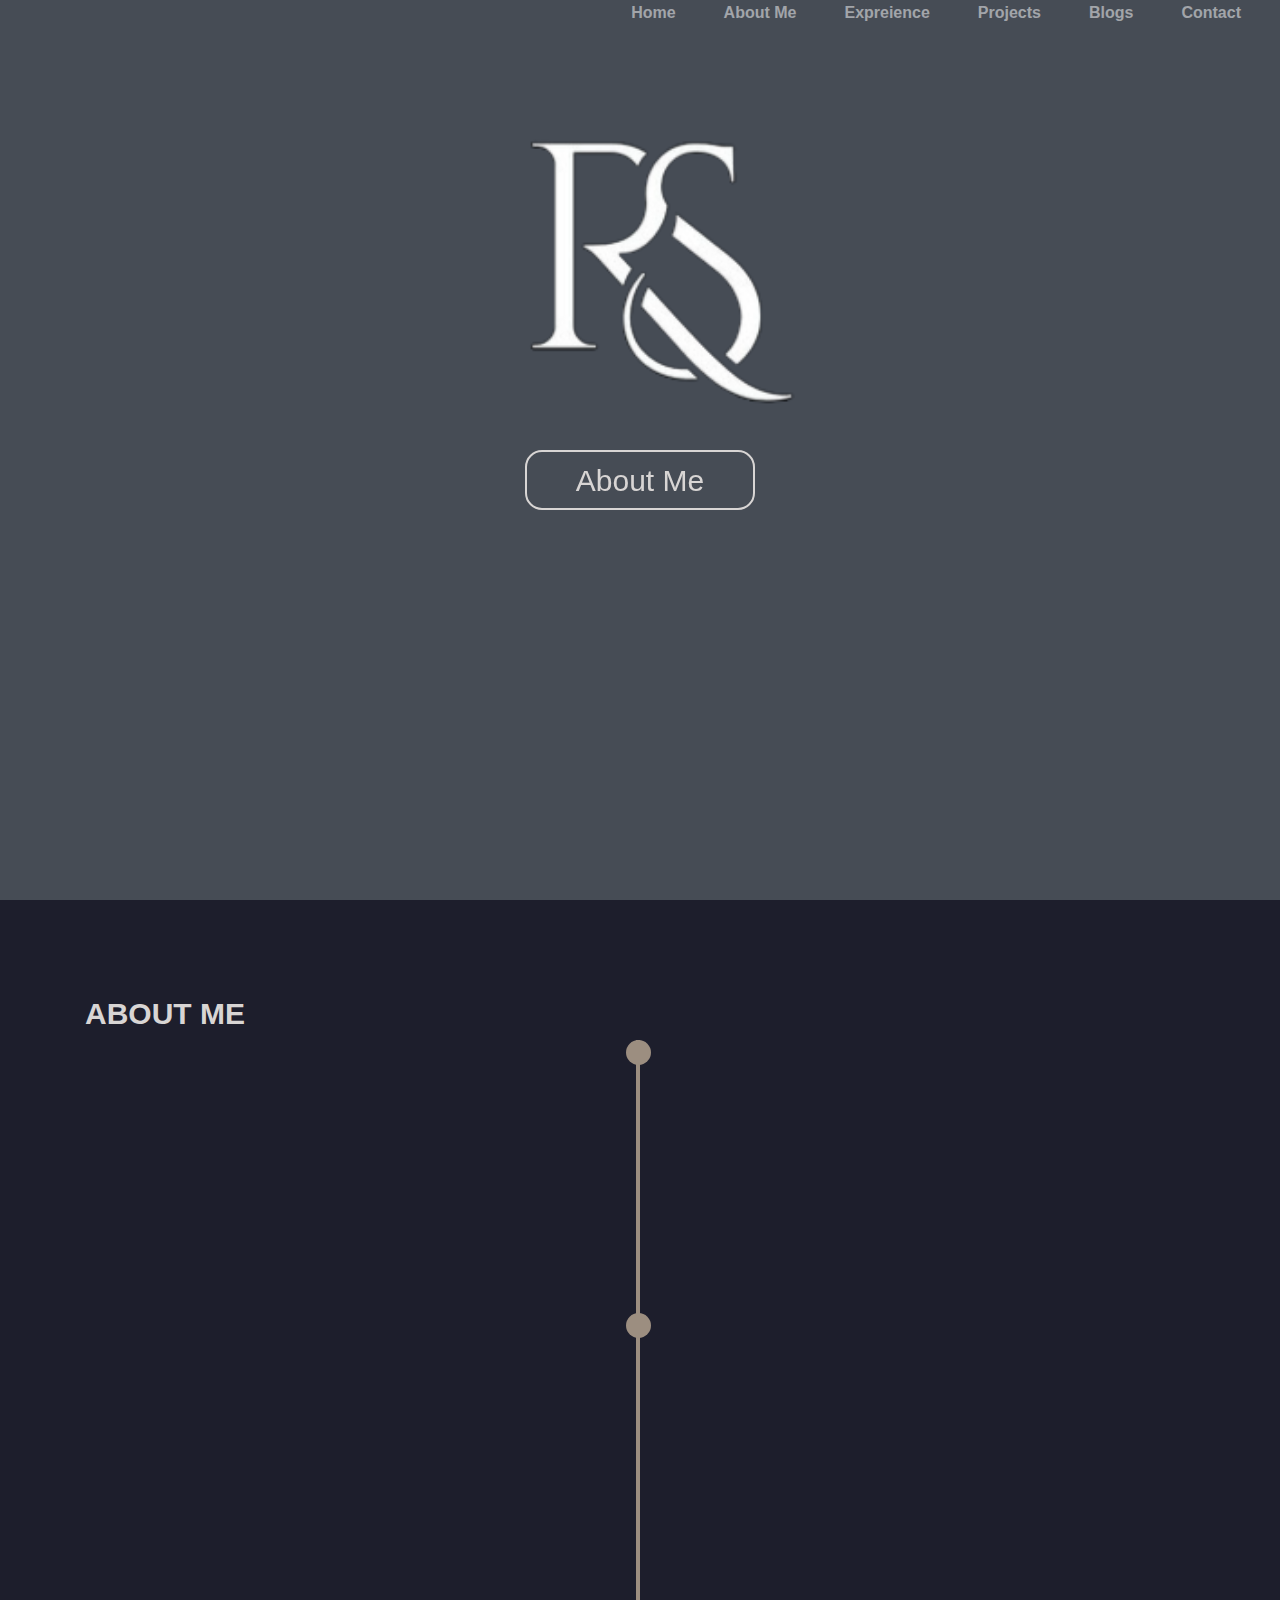
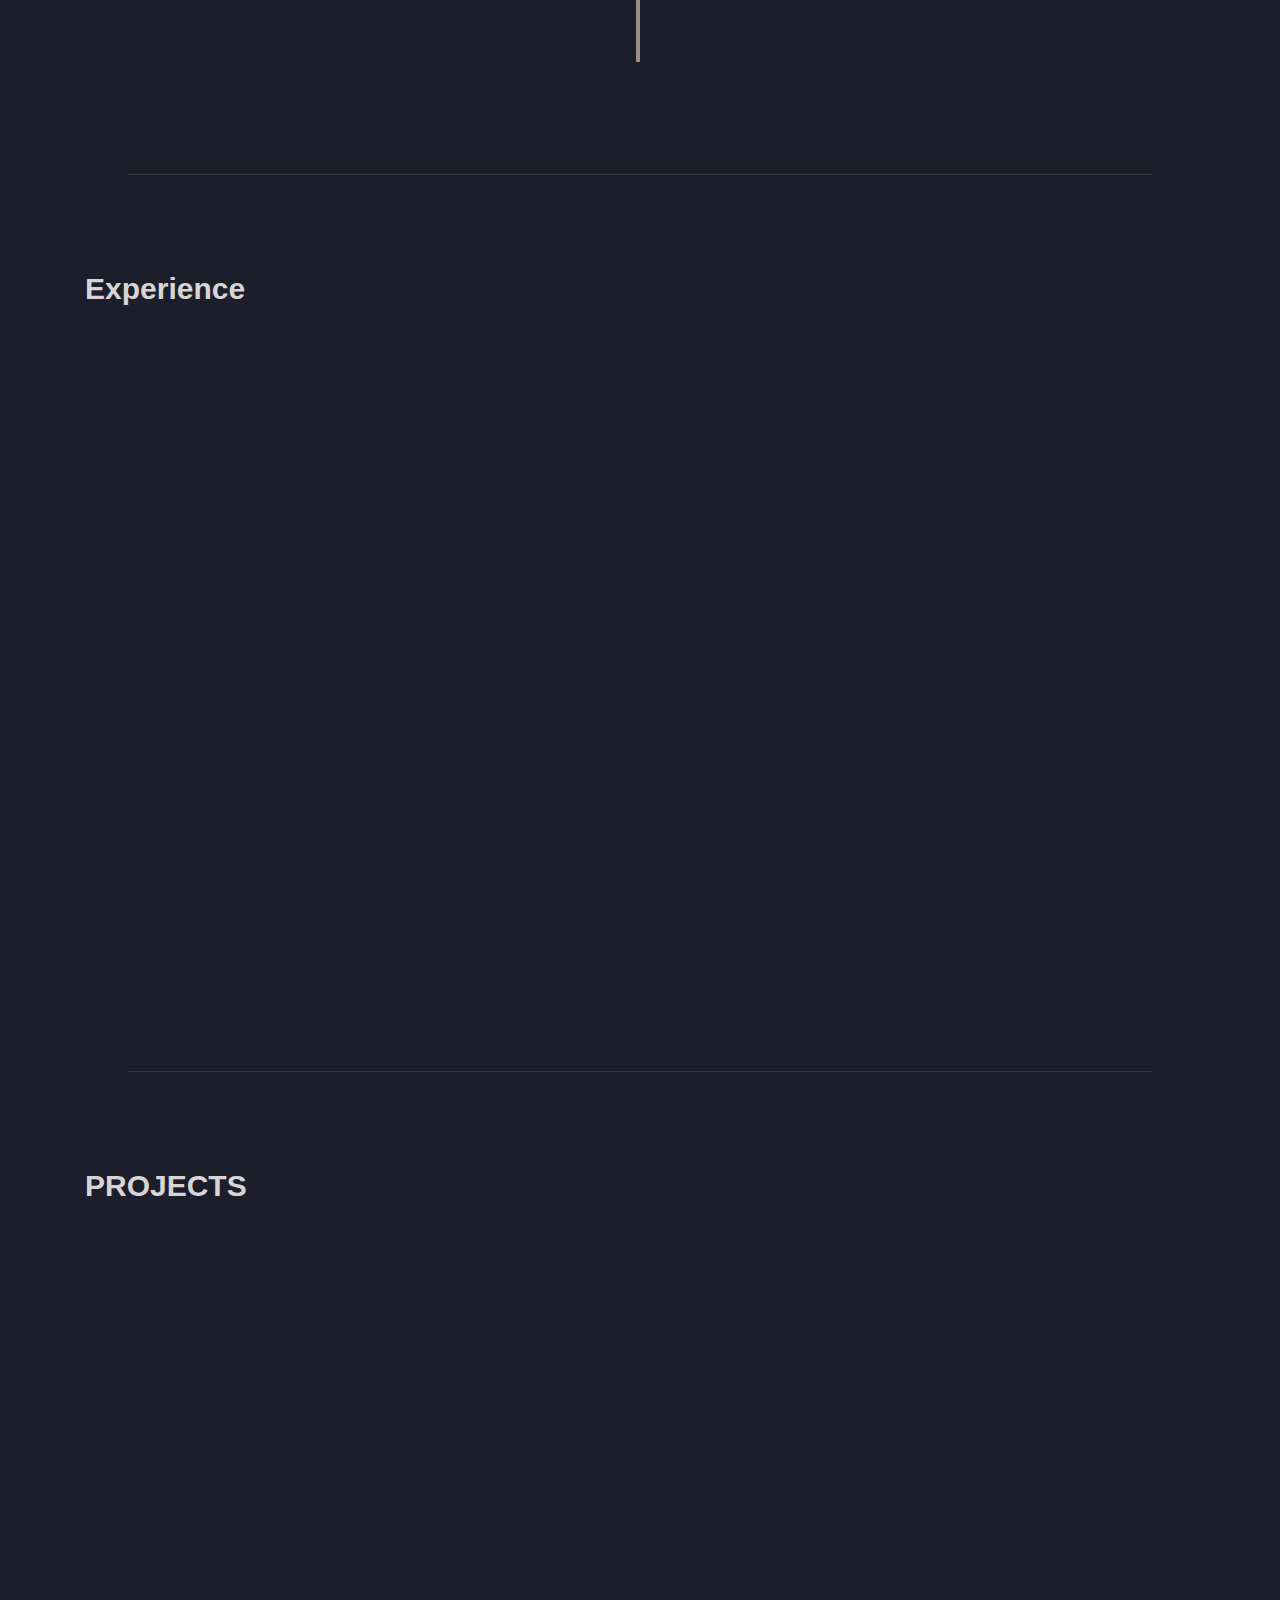
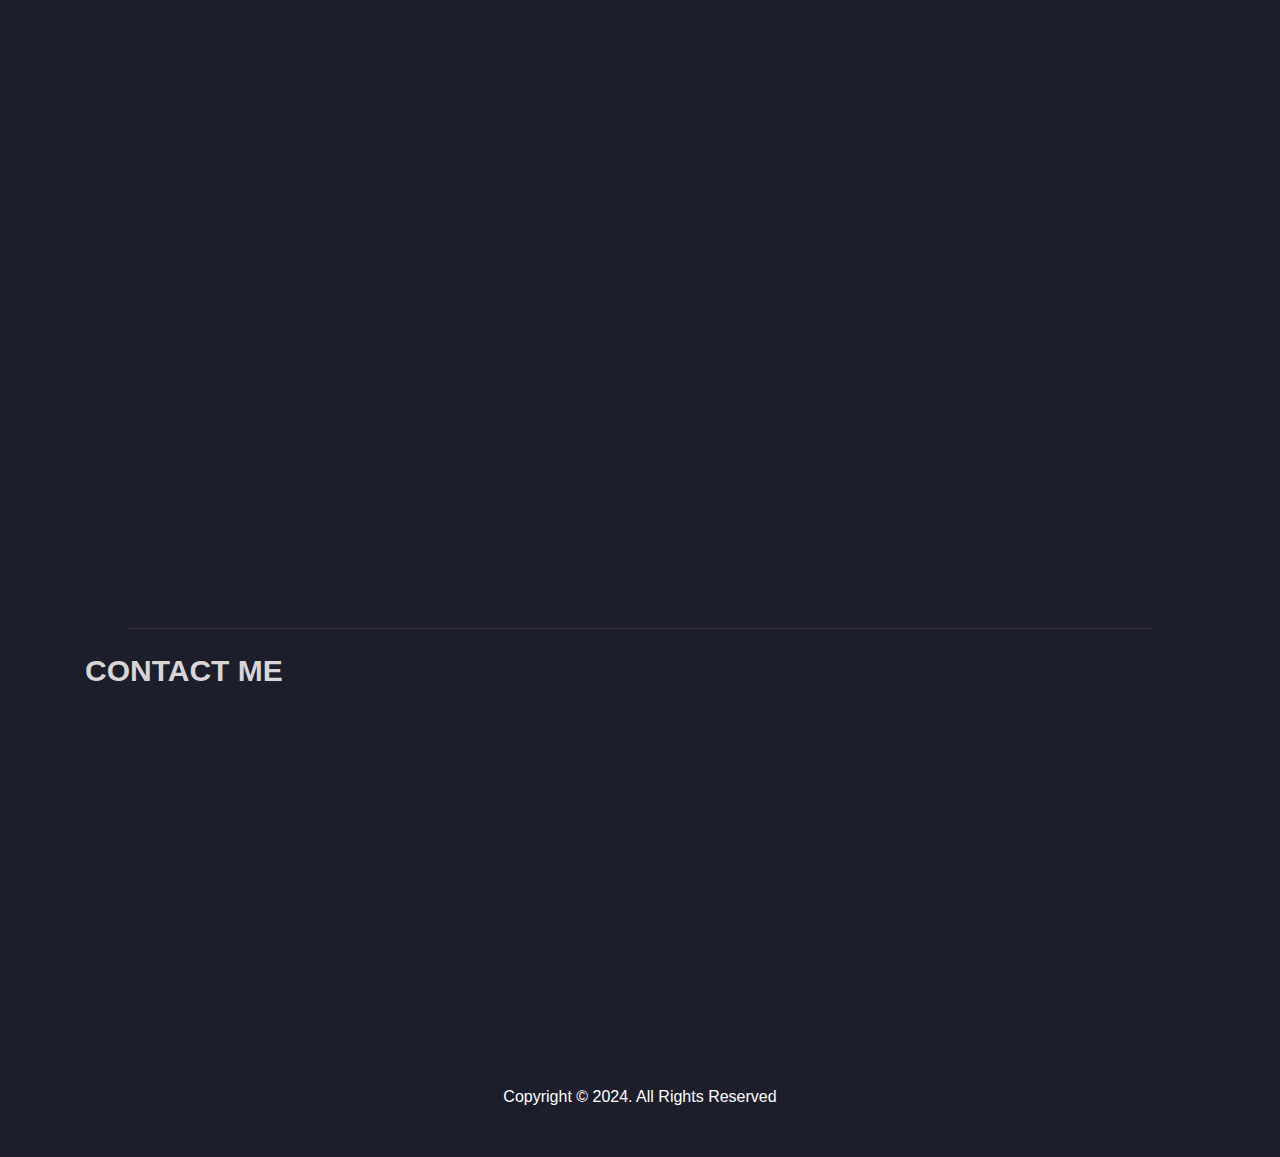
==== commit ce4aa73c: "new version" ====
--- a/index.html
+++ b/index.html
@@ -1,706 +1,430 @@
 <!DOCTYPE html>
-<html class="no-js" lang="en-us" scroll-behavior="smooth"><head>
-    <meta http-equiv="Content-Type" content="text/html; charset=UTF-8">
-    <meta name="description" content="Personal Website">
-    <meta name="author" content="Roufida Saadallah">
-
-    <!-- Mobile Specific Meta -->
-    <meta name="viewport" content="width=device-width, initial-scale=1">
-    <meta name="generator" content="Hugo 0.59.1" />
-
-    <title>Roufida Saadallah | Personal Website</title>
-
-
-    <!-- Favicon -->
-    <link rel="shortcut icon" type="image/x-icon" href="images/favicon.ico"/>
-
-    <!-- CSS -->
-    <!-- Fontawesome Icon font -->
-    <link rel="stylesheet" href="plugins/themefisher-font/style.css">
-    <!-- bootstrap.min css -->
-    <link rel="stylesheet" href="plugins/bootstrap/dist/css/bootstrap.min.css">
-    <!-- Animate.css -->
-    <link rel="stylesheet" href="plugins/animate-css/animate.css">
-    <!-- Magnific popup css -->
-    <link rel="stylesheet" href="plugins/magnific-popup/dist/magnific-popup.css">
-    <!-- Slick Carousel -->
-    <link rel="stylesheet" href="plugins/slick-carousel/slick/slick.css">
-    <link rel="stylesheet" href="plugins/slick-carousel/slick/slick-theme.css">
-    <!-- Main Stylesheet -->
+<html lang="en">
+
+<head>
+
+    <meta charset="UTF-8">
+    <meta http-equiv="X-UA-Compatible" content="IE=edge">
+    <meta name="viewport" content="width=device-width, initial-scale=1.0">
+    <link href="https://unpkg.com/aos@2.3.1/dist/aos.css" rel="stylesheet">
+    <link rel="stylesheet" href="https://cdnjs.cloudflare.com/ajax/libs/font-awesome/4.7.0/css/font-awesome.min.css">
+    <link rel="stylesheet" href="https://stackpath.bootstrapcdn.com/bootstrap/4.3.1/css/bootstrap.min.css"
+        integrity="sha384-ggOyR0iXCbMQv3Xipma34MD+dH/1fQ784/j6cY/iJTQUOhcWr7x9JvoRxT2MZw1T" crossorigin="anonymous">
+    <script src="https://unpkg.com/aos@2.3.1/dist/aos.js"></script>
+    <script src="https://code.jquery.com/jquery-3.4.1.slim.min.js"
+        integrity="sha384-J6qa4849blE2+poT4WnyKhv5vZF5SrPo0iEjwBvKU7imGFAV0wwj1yYfoRSJoZ+n"
+        crossorigin="anonymous"></script>
+    <script src="https://cdn.jsdelivr.net/npm/popper.js@1.16.0/dist/umd/popper.min.js"
+        integrity="sha384-Q6E9RHvbIyZFJoft+2mJbHaEWldlvI9IOYy5n3zV9zzTtmI3UksdQRVvoxMfooAo"
+        crossorigin="anonymous"></script>
+    <script src="https://stackpath.bootstrapcdn.com/bootstrap/4.4.1/js/bootstrap.min.js"
+        integrity="sha384-wfSDF2E50Y2D1uUdj0O3uMBJnjuUD4Ih7YwaYd1iqfktj0Uod8GCExl3Og8ifwB6"
+        crossorigin="anonymous"></script>
+    <script src="https://code.jquery.com/jquery-3.6.0.min.js"></script>
+    <link rel="stylesheet" href="./CSS/index.css">
+    <title>Saadallah Roufida</title>
+</head>
+
+<body  data-spy="scroll" data-target=".navbar" data-offset="51">
+
+
+
+    <div class="FrontPage">
+
+        <br><br>
+        <div class="FrontSection" data-aos="zoom-in-down">
+            <div style="text-align: center;" class="PhotoContainer"><img src="./images/logos/mylogo.png" alt="myphoto">
+            </div>
+
+            <div style="text-align: center;">
+                <a data-scroll class="btn knowMoreBtn mt-3" href="#aboutMe">About Me</a>
+            </div>
+
+        </div>
+
+    </div>
+
+    <nav class="navbar navbar-expand-lg navbar-dark bg-muted fixed-top" id="mynav">
+        <a class="navbar-brand" href="#">
+            <img id="navlogo" class="hide-logo" src="./images/logos/mylogo.png" width="40px">
+        </a>
+        <button class="navbar-toggler" type="button" data-toggle="collapse" data-target="#navbarSupportedContent"
+            aria-controls="navbarSupportedContent" aria-expanded="false" aria-label="Toggle navigation">
+            <span class="navbar-toggler-icon"></span>
+        </button>
+
+        <div class="collapse navbar-collapse" id="navbarSupportedContent">
+            <ul class="navbar-nav m-auto position-absolute r-0">
+                <li class="nav-item mx-3"><a class="nav-link" href="#" id="navHome" ><strong>Home</strong></a></li>
+                <li class="nav-item mx-3"><a class="nav-link" href="#aboutMe" id="navAbout"><strong>About Me</strong></a></li>
+                <li class="nav-item mx-3"><a class="nav-link" href="#Myexperience" id="navExperience"><strong>Expreience</strong></a></li>
+                <li class="nav-item mx-3"><a class="nav-link" href="#Portfolio" id="navPortfolio"><strong>Projects</strong></a></li>
+                <li class="nav-item mx-3"><a class="nav-link" href="#" id="navBlog"><strong>Blogs</strong></a></li>
+                <li class="nav-item mx-3"><a class="nav-link" href="#Contact" id="navContact"><strong>Contact</strong></a></li>
+            </ul>
+        </div>
+    </nav>
+    <div class="container mt-4" id="aboutMe">
+        <br><br><br>
+        <div class="titles h1">ABOUT ME</div>
+
+        <div class="row">
+            <div class="col-12 col-md-6 infoSections py-3">
+                <div data-aos="fade-right">
+                    <div class="Personalinfo text-center mb-3">Personal Information</div>
+                    <div class="aboutinfos">
+                        <div> <i class="fa fa-user fa2 mx-2"></i> Saadallah Roufida </div>
+                        <div> <i class="fa fa-envelope fa2 mx-2"></i> r.saadallah@esi-sba.dz</div>
+                        <div> <i class="fa fa-home fa2 mx-2"></i> Algeirs, Algeria </div>
+                        <br><br><br>
+                    </div>
+                </div>
+
+
+                <div class="circle"></div>
+            </div>
+            <div class="col-12 col-md-6" data-aos="fade-right">
+                <div class="Personalinfo text-center mb-3">Profil</div>
+                <div class="aboutinfos px-3 pb-3">
+                    I&#39;m a computer science student in my final year at ESI SBA, specializing in Engineering of
+                    Computer Systems (Ingénierie des systèmes informatiques). Motivated and enthusiastic to work on
+                    creative and original projects in order to gain professional experience.</p>
+                    <p>My passion lies in the field of cybersecurity and networks, while also working concurrently as a
+                        backend developer</p>
+                </div>
+            </div>
+            <div class="col-12 col-md-6 infoSections pt-5">
+                <div data-aos="fade-right">
+                    <div class="Personalinfo text-center mb-3">Formation</div>
+                    <div class="aboutinfos">
+
+                        <div class="row p-2 ">
+
+                            <div class="col-3">
+                                <img src="./images/logos/esi-sba.png" alt="" width="70%">
+                            </div>
+                            <div class="col-9">
+                                Master's Degree in Computer Science, 2024 <br><br>
+
+                                <strong>- Ecole Supérieure en Informatique 08 Mai 1945 -</strong>
+                            </div>
+                        </div>
+                    </div>
+                </div>
+
+                <div class="circle"></div>
+
+            </div>
+            <div class="col-12 col-md-6 pt-5" data-aos="fade-right">
+                <div class="Personalinfo text-center mb-3">Skills</div>
+                <div class="skill row px-3">
+                    <div class="skillname col-6">Node JS</div>
+                    <div class="pourcentage col-6">
+                        <div class="progress">
+                            <div class="progress-bar" role="progressbar" style="width: 70%" aria-valuenow="25"
+                                aria-valuemin="0" aria-valuemax="100"></div>
+                        </div>
+                    </div>
+                </div>
+
+                <div class="skill row px-3">
+                    <div class="skillname col-6">JavaScript</div>
+                    <div class="pourcentage col-6">
+                        <div class="progress">
+                            <div class="progress-bar" role="progressbar" style="width: 75%" aria-valuenow="25"
+                                aria-valuemin="0" aria-valuemax="100"></div>
+                        </div>
+                    </div>
+                </div>
+
+                <div class="skill row px-3">
+                    <div class="skillname col-6">Java</div>
+                    <div class="pourcentage col-6">
+                        <div class="progress">
+                            <div class="progress-bar" role="progressbar" style="width: 75%" aria-valuenow="25"
+                                aria-valuemin="0" aria-valuemax="100"></div>
+                        </div>
+                    </div>
+                </div>
+
+                <div class="skill row px-3">
+                    <div class="skillname col-6">C</div>
+                    <div class="pourcentage col-6">
+                        <div class="progress">
+                            <div class="progress-bar" role="progressbar" style="width: 90%" aria-valuenow="25"
+                                aria-valuemin="0" aria-valuemax="100"></div>
+                        </div>
+                    </div>
+                </div>
+
+                <div class="skill row px-3">
+                    <div class="skillname col-6">PHP</div>
+                    <div class="pourcentage col-6">
+                        <div class="progress">
+                            <div class="progress-bar" role="progressbar" style="width: 55%" aria-valuenow="25"
+                                aria-valuemin="0" aria-valuemax="100"></div>
+                        </div>
+                    </div>
+                </div>
+
+                <div class="skill row px-3">
+                    <div class="skillname col-6">Flask</div>
+                    <div class="pourcentage col-6">
+                        <div class="progress">
+                            <div class="progress-bar" role="progressbar" style="width: 80%" aria-valuenow="25"
+                                aria-valuemin="0" aria-valuemax="100"></div>
+                        </div>
+                    </div>
+                </div>
+
+                <div class="skill row px-3">
+                    <div class="skillname col-6">C#</div>
+                    <div class="pourcentage col-6">
+                        <div class="progress">
+                            <div class="progress-bar" role="progressbar" style="width: 50%" aria-valuenow="25"
+                                aria-valuemin="0" aria-valuemax="100"></div>
+                        </div>
+                    </div>
+                </div>
+
+                <div class="skill row px-3">
+                    <div class="skillname col-6">SQL</div>
+                    <div class="pourcentage col-6">
+                        <div class="progress">
+                            <div class="progress-bar" role="progressbar" style="width: 70%" aria-valuenow="25"
+                                aria-valuemin="0" aria-valuemax="100"></div>
+                        </div>
+                    </div>
+                </div>
+
+
+            </div>
+
+        </div>
+    </div>
+    <br><br><br><br>
+    <hr>
+    <div class="experience container mt-4" id="Myexperience">
+        <br><br><br>
+
+        <div class="titles h1 mb-5">Experience</div>
+        <div class="row experienceS">
+            <div class="col-12 col-md-6">
+                <div class="experienceCard my-5" data-aos="fade-right">
+                    <div class="experienceinfo">
+                        <div class="experiencetitle">Networking and system Engineering intern</div>
+                        <div class="experienceDetails">During my Final Year Project (PFE) , I worked on the development
+                            of an SD-WAN Intelligent Monitoring and Routing System aimed at enhancing network
+                            performance at Namla.</div>
+                    </div>
+                    <div class="experienceDate "><Strong>Jan 2024 - present </Strong></div>
+
+                    <img src="./images/experience/namla.png" alt="" width="90%" class="experienceLogo">
+                </div>
+            </div>
+            <div class="col-12 col-md-6">
+                <div class="experienceCard my-5" data-aos="fade-right">
+                    <div class="experienceinfo">
+                        <div class="experiencetitle">Networking security intern</div>
+                        <div class="experienceDetails">My responsibilities:
+                            <ul>
+                                <li> Managing network security using PFsense.</li>
+                                <li> Configuring firewall rules to enhance network security.</li>
+                                <li>Implementing the IDS/IPS Snort .</li>
+                                <li>Creating and implementing rules in the IDS/IPS to block attacks such as DOS attacks
+                                    and SSH brute force attempts.</li>
+                            </ul>
+                        </div>
+
+                        <div class="technologies col-7"><Strong> </Strong></div>
+
+                    </div>
+                    <div class="experienceDate "><Strong>Aug 2023 - Oct 2023</Strong></div>
+
+                    <img src="./images/experience/icosnet.png" alt="" width="90%" class="experienceLogo">
+                </div>
+            </div>
+            <div class="col-12 col-md-6">
+                <div class="experienceCard my-5" data-aos="fade-right">
+                    <div class="experienceinfo pt-3">
+                        <div class="experiencetitle">IoT and Development intern</div>
+                        <div class="experienceDetails">
+                            Key Responsibilities:
+                                <li>Developed an IoT solution to monitor fuel levels in real-time.</li>
+                                <li>Created an administration website using HTML, CSS, JavaScript, and
+                                    Flask.</li>
+                                <li>Enabled remote visualization and configuration adjustment for fuel tank monitoring.
+                                </li>
+                        </div>
+                    </div>
+                    <div class="experienceDate "><Strong>Jul 2023 - Aug 2023 </Strong></div>
+
+                    <img src="./images/experience/sirius-net.png" alt="" width="90%" class="experienceLogo">
+                </div>
+            </div>
+            <div class="col-12 col-md-6">
+                <div class="experienceCard my-5" data-aos="fade-right">
+                    <div class="experienceinfo pt-3">
+                        <div class="experiencetitle">Networking intern</div>
+                            <div class="experienceDetails">
+                                Key Responsibilities:
+                                    <li>Administering Windows Server within a Network Infrastructure.</li>
+                                    <li>Installing and configuring Active Directory (AD)</li>
+                                    <li>Creating user accounts, organizational units, and Group Policy Objects (GPOs) for network management and security enforcement.
+                                    </li>
+                            </div>
+                        
+                    </div>
+                    <div class="experienceDate "><Strong>Sep 2022 - Oct 2022</Strong></div>
+
+                    <img src="./images/experience/algex.png" alt="" width="90%" class="experienceLogo">
+                </div>
+            </div>
+        </div>
+    </div>
+    <hr>
+
+    <div class="Work container mt-4" id="Portfolio">
+        <br><br><br>
+
+        <div class="titles h1 mb-5">PROJECTS</div>
+        <div class="row my-3 WOrKS">
+            <div class="col-12 col-md-6">
+                <div class="WorkCard my-5" data-aos="fade-right">
+                    <img src="./images/projects/hackwave.png" alt="" class="workbg">
+                    <div class="Workinfo pt-5">
+                        <div class="worktitle">Integrated school management system for ibn rochd</div>
+                        <div class="workDetails">My team, Webwonders, and I secured the first place at the Hackwave hackathon organized by the IT Community Club. We chose to collaborate on the development of a University Management System, with my role focused on backend development</div>
+                        <div class="technologies col-7"><Strong>Technologies Used: </Strong>Node Js, React JS</div>
+                    </div>
+                    <div class="actions mt-3 row ">
+                        <div class="col-6 ">
+                            <i class="fa fa-heart fa2 m-2"></i>
+                            <i class="fa fa-github fa2 m-2"></i>
+                        </div>
+                        <div class="col-6"> <button class="btn seeProjectBtn mt-2 SeeProject" onclick="window.open('https:\/\/github.com\/Roufida-saadallah29\/hackwave_backend.git', '_blank');" style="cursor: pointer;">See Project</button>
+                        </div>
+
+                    </div>
+                </div>
+            </div>
+            <div class="col-12 col-md-6">
+                <div class="WorkCard my-5" data-aos="fade-right">
+                    <img src="./images/projects/car.png " alt="" class="workbg">
+                    <div class="Workinfo pt-5">
+                        <div class="worktitle">Remote robot control</div>
+                        <div class="workDetails">
+                            Our project, PiGuard, is designed to operate seamlessly in both standalone and dedicated server modes.
+                             Combining the capabilities of a web server, video streaming technology, and intelligent object detection algorithms,
+                              to provide seamless remote control of a robot car. Whether it's navigating through obstacles, conducting surveillance, 
+                              or assisting in remote exploration, our system offers unparalleled convenience and versatility. <br><br>
+                            At its core, PiGuard features a user-friendly web server interface that effortlessly connects users to the robot car.
+                             This interface provides access to a live video stream, offering real-time visibility of the robot's surroundings. 
+                             Moreover, PiGuard employs advanced object detection techniques to identify and track objects within the video stream, 
+                             enhancing its functionality and utility. <br>
+                        </div>
+
+                        <div class="technologies "><Strong>Technologies Used: </Strong>Flask, Yolo v5, TensorFlow, Kafka</div>
+
+                    </div>
+                    <div class="actions mt-3 row ">
+                        <div class="col-6 ">
+                            <i class="fa fa-heart fa2 m-2"></i>
+                            <i class="fa fa-github fa2 m-2"></i>
+                        </div>
+                        <div class="col-6"> <button class="btn seeProjectBtn mt-2 SeeProject" onclick="window.open('https:\/\/github.com\/satoutahhaithem\/project-2cs.git', '_blank');" style="cursor: pointer;" >See Project</button>
+                        </div>
+
+                    </div>
+                </div>
+            </div>
+            <div class="col-12 col-md-6">
+                <div class="WorkCard my-5" data-aos="fade-right">
+                    <img src="./images/projects/shartape.png" alt="" class="workbg">
+                    <div class="Workinfo pt-5">
+                        <div class="worktitle">Shartape</div>
+                        <div class="workDetails">Shartape is a vector graphic software serving as a basic tool for learning geometry and acquiring
+                             mathematical knowledge through the interaction between software and pen-and-paper. It allows users to create polygons, manipulate them, and apply 
+                             boolean operations on different polygons, catering to users of all age groups.</div>
+                        <div class="technologies col-7"><Strong>Technologies Used: </Strong>C# WPF</div>
+                    </div>
+                    <div class="actions mt-3 row ">
+                        <div class="col-6 ">
+                            <i class="fa fa-heart fa2 m-2"></i>
+                            <i class="fa fa-github fa2 m-2"></i>
+                        </div>
+                        <div class="col-6"> <button class="btn seeProjectBtn mt-2 SeeProject" onclick="window.open('https:\/\/github.com\/Kamy-tb\/EditeurPolygones.git', '_blank');" style="cursor: pointer;">See Project</button>
+                        </div>
+
+                    </div>
+                </div>
+            </div>
+            <div class="col-12 col-md-6">
+                <div class="WorkCard my-5" data-aos="fade-right">
+                    <img src="./images/projects/scrabble.png " alt="" class="workbg">
+                    <div class="Workinfo pt-5">
+                        <div class="worktitle">Scrabble</div>
+                        <div class="workDetails">A console application game in which two to four players score points by placing tiles, 
+                            each bearing a single letter, onto a game board divided into a 15×15 grid of squares. The tiles must form words that, 
+                            in a crossword fashion, read from left to right in rows or downward in columns, 
+                            and they must be included in a standard dictionary or lexicon.</div>
+
+                        <div class="technologies "><Strong>Technologies Used: </Strong> C</div>
+
+                    </div>
+                    <div class="actions mt-3 row ">
+                        <div class="col-6 ">
+                            <i class="fa fa-heart fa2 m-2"></i>
+                            <i class="fa fa-github fa2 m-2"></i>
+                        </div>
+                        <div class="col-6"> <button class="btn seeProjectBtn mt-2 SeeProject" onclick="window.open('https:\/\/github.com\/Roufida-saadallah29\/Scrabble1.git', '_blank');" style="cursor: pointer;">See Project</button>
+                        </div>
+
+                    </div>
+                </div>
+            </div>
+
+
+        </div>
+    </div>
+    <hr>
+
+    <div class="ContactMe container mt-4" id="Contact">
+        <div class="titles h1 mb-5">CONTACT ME</div>
+
+        <div class="contactSection" data-aos="zoom-in-down">
+
+            <div class="contactCadre" >
+                <br>
+                
+                <div><i class="fa fa-envelope fa2 fa-2x mx-2 mx-md-3" onclick="window.open('mailto:jr_saadallah@esi.dz', '_blank');" style="cursor: pointer;"  ></i> <a class="contacthref" href="mailto:jr_saadallah@esi.dz">jr_saadallah@esi.dz</a></div><br>                
+                <div><i class="fa fa-linkedin fa2 fa-2x mx-2 mx-md-3" onclick="window.open('https:\/\/www.linkedin.com\/in\/roufaida-saadallah-b158771b8', '_blank');" style="cursor: pointer;" ></i> <a class="contacthref"   href="https://www.linkedin.com/in/roufaida-saadallah-b158771b8/">Linkedin</a></div><br>
+                <div><i class="fa fa-github fa2 fa-2x mx-2 mx-md-3" onclick="window.open('https:\/\/github.com\/Roufida-saadallah29', '_blank');" style="cursor: pointer;" ></i> <a class="contacthref" href="https://github.com/Roufida-saadallah29"> Github</a></div><br>
+            </div>
+        </div>
+
+    </div>
+    <div class="footer  py-5">
+        <div class="text-center mt-2">Copyright © 2024. All Rights Reserved</div>
+    </div>
+    <script>
+
+
+
+    </script>
+    <script>
+        AOS.init();
+    </script>
+
+
+    <script src="https://ajax.googleapis.com/ajax/libs/jquery/3.2.1/jquery.min.js"></script>
+
+    <script src="./JS/index.js"></script>
+
+
     
-    <link rel="stylesheet" href="css/style.min.css" integrity="" media="screen">
-
-</head>
-<body id="body" data-spy="scroll" data-target=".navbar" data-offset="52">
-        <div id="content">
-
-    <!-- Start Preloader -->
-<div id="preloader">
-    <div class="preloader">
-        <div class="sk-cube-grid">
-            <div class="sk-cube sk-cube1"></div>
-            <div class="sk-cube sk-cube2"></div>
-            <div class="sk-cube sk-cube3"></div>
-            <div class="sk-cube sk-cube4"></div>
-            <div class="sk-cube sk-cube5"></div>
-            <div class="sk-cube sk-cube6"></div>
-            <div class="sk-cube sk-cube7"></div>
-            <div class="sk-cube sk-cube8"></div>
-            <div class="sk-cube sk-cube9"></div>
-        </div>
-    </div>
-</div>
-<!-- End Preloader -->
-
-
-    <!-- Welcome Slider-->
-<section class="hero-area" style='background-image: url("images/slider/cover.png");'>
-    <div class="block">
-        
-       
-       
-        <a data-scroll href="#about" class="btn btn-transparent" style="margin-top: 200px">About Me</a>
-        
-    </div>
-</section>
-<!-- /Welcome Slider-->
-
-
-
-
-    <!-- Fixed Navigation -->
-<nav id="navigation" class="navbar navbar-expand-lg navigation sticky-top">
-        <div class="container">
-
-                <!-- logo -->
-                <a class="navbar-brand logo" href="">
-                        <img src="images/logos/logo.png" alt="Logo" />
-                        <span class="pl-2 font-weight-bold">Saadallah Roufida</span>
-                </a>
-                <!-- /logo -->
-
-                <!-- responsive nav button -->
-                <button class="navbar-toggler navbar-dark" type="button" data-toggle="collapse" data-target="#navbarSupportedContent" aria-controls="navbarSupportedContent" aria-expanded="false" aria-label="Toggle navigation">
-                        <span class="navbar-toggler-icon"></span>
-                </button>
-                <!-- /responsive nav button -->
-
-                <!-- main nav -->
-                
-                <div class="collapse navbar-collapse" id="navbarSupportedContent">
-                        <ul class="navbar-nav ml-auto navigation-menu">
-                                <li class="nav-item"><a class="nav-link" data-scroll href="#body">Home</a></li>
-                                
-                                <li class="nav-item"><a class="nav-link" data-scroll href="#about">About Me</a></li>
-                                
-                                <li class="nav-item"><a class="nav-link" data-scroll href="#experience">Experience</a></li>
-                                
-                                <li class="nav-item"><a class="nav-link" data-scroll href="#portfolio">Portfolio</a></li>
-                                
-                                
-                                <li class="nav-item"><a class="nav-link" data-scroll href="#contact-me">Contact</a></li>
-                                
-                        </ul>
-                </div>
-                
-                <!-- /main nav -->
-        </div>
-
-</nav>
-<!-- End Fixed Navigation -->
-
-
-    
-<!-- Start About Section -->
-<section class="bg-one about section" id="about">
-    <div class="container">
-        <div class="row">
-            <div class="col-lg-12">
-                <!-- section title -->
-                <div class="title text-center wow fadeIn" data-wow-duration="1500ms">
-                    <h2>About <span class="color">Me</span> </h2>
-                    <div class="border-meghna"></div>
-                </div>
-            </div>
-            <!-- /section title -->
-
-            <div class="container-fluid">
-                <div class="row">
-                    <div class="col-lg-6 padding-0 ">
-                        <img class="img-fluid" src="images/about/abt.png" alt="image">
-                    </div>
-                    <div class="col-lg-6">
-                        <div class="content-block">
-                            
-                             <p>I&#39;m a computer science student in my final year at ESI SBA, specializing in Engineering of Computer Systems (Ingénierie des systèmes informatiques). Motivated and enthusiastic to work on creative and original projects in order to gain professional experience.</p> 
-                             <p>My passion lies in the field of cybersecurity and networks, while also working concurrently as a backend developer</p>
-                            <div class="row">
-                                
-                            </div>
-                            
-                            <div class="row">
-                              <div class="all-post text-center col-lg-12">
-                                  <a class="btn btn-main" target="_blank" href="#">VIEW MY CV</a>
-                              </div>
-                            </div>
-                        </div>
-                    </div>
-                </div>
-            </div>
-            
-        </div>
-    </div>
-</section>
-<!-- /about -->
-
-    
-
-    
-<!-- experience -->
-<section id="experience" class="bg-one section">
-    <div class="container">
-        <div class="row">
-            <div class="col-lg-12">
-                <!-- section title -->
-                <div class="title text-center wow fadeIn" data-wow-duration="500ms">
-                    <h2> My <span class="color"> Experience </span></h2>
-                    <div class="border-meghna"></div>
-                </div>
-            </div>
-            <!-- /section title -->
-
-            
-            <!-- Single experience Item -->
-            <article class="col-lg-4 col-md-6 col-12 wow fadeInUp" data-wow-duration="500ms">
-                <div class="service-block text-center">
-                    <div class="service-icon text-center">
-                        <image src="images/logos/namla-full-dark.svg" width="50%"/>
-                    </div>
-                    <h3>Networking and system Engineering intern</h3>
-                    <div class="client-meta">
-                      <span>Dec 2023 - Present</span>
-                    </div>
-                    <p></p>
-                </div>
-            </article>
-            <!-- End Single experience Item -->
-            
-            <!-- Single experience Item -->
-            <article class="col-lg-4 col-md-6 col-12 wow fadeInUp" data-wow-duration="500ms">
-                <div class="service-block text-center">
-                    <div class="service-icon text-center">
-                        <image src="images/logos/icosnet.png" width="30%"/>
-                    </div>
-                    <h3>Networking Security intern</h3>
-                    <div class="client-meta">
-                      <span> Aug 2023 - Oct 2023</span>
-                    </div>
-                    <p></p>
-                </div>
-            </article>
-            <!-- End Single experience Item -->
-            
-            <!-- Single experience Item -->
-            <article class="col-lg-4 col-md-6 col-12 wow fadeInUp" data-wow-duration="500ms">
-                <div class="service-block text-center">
-                    <div class="service-icon text-center">
-                        <image src="images/logos/sirius-net.png"/>
-                    </div>
-                    <h3>IoT and development intern</h3>
-                    <div class="client-meta">
-                      <span>Aug 2018 - Present</span>
-                    </div>
-                    <p></p>
-                </div>
-            </article>
-            <!-- End Single experience Item -->
-            
-                 <!-- Single experience Item -->
-                 <article class="col-lg-4 col-md-6 col-12 wow fadeInUp" data-wow-duration="500ms">
-                    <div class="service-block text-center">
-                        <div class="service-icon text-center">
-                            <image src="images/logos/algx2.png" width="20%"/>
-                        </div>
-                        <h3>Networking intern</h3>
-                        <div class="client-meta">
-                          <span>Aug 2022 - Oct 2022</span>
-                        </div>
-                        <p></p>
-                    </div>
-                </article>
-                <!-- End Single experience Item -->
-            
-
-
-            
-        </div>
-    </div>
-</section>
-<!-- /experience -->
-
-
-
-    
-<!-- Skills -->
-<section id="team-skills" class="parallax-section section section-bg overly">
-    <div class="container">
-        <div class="row">
-            <!-- section title -->
-            <div class="col-lg-12">
-                <div class="title text-center">
-                    <h2> My  <span class="color"> Skills </span></h2>
-                    <div class="border-meghna"></div>
-                </div>
-            </div>
-            <!-- /section title -->
-        </div>
-        <div class="row">
-
-            <div class="col-lg-6">
-                <ul class="skill-bar">
-                    
-                    <li>
-                        <p><span></span>Machine Learning</p>
-                        <div class="progress">
-                            <div class="progress-bar" role="progressbar" aria-valuenow="70" aria-valuemin="0"
-                                aria-valuemax="100" style="width:85%">
-                            </div>
-                        </div>
-                    </li>
-                    
-                    <li>
-                        <p><span></span>Cyber Security</p>
-                        <div class="progress">
-                            <div class="progress-bar" role="progressbar" aria-valuenow="70" aria-valuemin="0"
-                                aria-valuemax="100" style="width:80%">
-                            </div>
-                        </div>
-                    </li>
-                    
-                    <li>
-                        <p><span></span>DevOps</p>
-                        <div class="progress">
-                            <div class="progress-bar" role="progressbar" aria-valuenow="70" aria-valuemin="0"
-                                aria-valuemax="100" style="width:70%">
-                            </div>
-                        </div>
-                    </li>
-                    
-                    <li>
-                        <p><span></span>Python</p>
-                        <div class="progress">
-                            <div class="progress-bar" role="progressbar" aria-valuenow="70" aria-valuemin="0"
-                                aria-valuemax="100" style="width:90%">
-                            </div>
-                        </div>
-                    </li>
-                    
-                </ul>
-            </div>
-        </div>
-    </div>
-</section>
-<!-- /skill -->
-
-
-
-    
-<!-- Portfolio Section -->
-<section class="portfolio section" id="portfolio">
-    <div class="container">
-        <div class="row ">
-            <div class="col-xl-12">
-                <!-- section title -->
-                <div class="title text-center">
-                    <h2>  My  <span class="color"> Works </span></h2>
-                    <div class="border-meghna"></div>
-                </div>
-                <!-- /section title -->
-            </div>
-        </div>
-        <div class="row">
-            <div class="col-lg-12">
-                <div class="portfolio-filter">
-                    <button type="button" data-filter="all">All</button>
-                    
-                    <button type="button" data-filter="sec">Security</button>
-                    
-                    <button type="button" data-filter="ml">Machine Learning</button>
-                    
-                    <button type="button" data-filter="dev">Development</button>
-                    
-                </div>
-            </div>
-        </div>
-        <div class="row filtr-container">
-            <!-- portfolio item -->
-            
-            <div class="col-lg-4 filtr-item" data-category="ml, sec">
-                
-                <div class="portfolio-block mb-4" onclick="window.open('https:\/\/github.com\/satoutahhaithem\/project-2cs.git', '_blank');" style="cursor: pointer;">
-                    <img class="img-fluid" src="images/portfolio/car.png" alt="work-image">
-                    <div class="caption">
-                       
-                            <h4> Car Control</h4>
-                            <p>remote robot control system with video surveillance and object detection capabilities.</p>
-                    </div>
-                </div>
-            </div>
-            
-            <div class="col-lg-4 filtr-item" data-category="ml, sec">
-                
-                <div class="portfolio-block mb-4" onclick="window.open('https:\/\/github.com\/Roufida-saadallah29\/Music-Player.git', '_blank');" style="cursor: pointer;">
-                    <img class="img-fluid" src="images/portfolio/service-music.png" alt="work-image">
-                    <div class="caption">
-                        
-                        <h4>Music Player</h4>
-                        <p>application designed to play and manage audio files on Android devices..</p>
-                    </div>
-                </div>
-            </div>
-            
-            <div class="col-lg-4 filtr-item" data-category="ml">
-                
-                <div class="portfolio-block mb-4" onclick="window.open('https:\/\/github.com\/Roufida-saadallah29\/Notes-application.git', '_blank');" style="cursor: pointer;" width="1000px" height="750px">
-                    <img class="img-fluid" src="images/portfolio/Notes_app.png  " alt="work-image">
-                    
-                    <div class="caption">
-                        
-                        <h4>Notes application</h4>
-                        <p>note-taking application that allows users to create and manage notes.</p>
-                    </div>
-                </div>
-            </div>
-            
-            <div class="col-lg-4 filtr-item" data-category="ml, sec, dev">
-                
-                <div class="portfolio-block mb-4" onclick="window.open('https:\/\/github.com\/Roufida-saadallah29\/ESI-IOT--Project.git', '_blank');" style="cursor: pointer;">
-                    <img class="img-fluid" src="images/portfolio/esi-iot.png" alt="work-image">
-                    <div class="caption">
-                        
-                        <h4>ESI IOT</h4>
-                        <p>managing IoT components at ESI-SBA! .</p>
-                    </div>
-                </div>
-            </div>
-                 
-            
-            <div class="col-lg-4 filtr-item" data-category="dev, sec">
-                
-                <div class="portfolio-block mb-4" onclick="window.open('https:\/\/github.com\/Kamy-tb\/EditeurPolygones.git', '_blank');" style="cursor: pointer;">
-                    <img class="img-fluid" src="images/portfolio/shartape.png" alt="work-image">
-                    <div class="caption">
-                        
-                        <h4>Shartape</h4>
-                        <p>a software tool that allows the creation, manipulation , and combination of simple polygons and rectangles to achieve complex shapes.</p>
-                    </div>
-                </div>
-            </div>
-            
-            <div class="col-lg-4 filtr-item" data-category="dev">
-                
-                <div class="portfolio-block mb-4" onclick="window.open('https:\/\/github.com\/Roufida-saadallah29\/Scrabble1.git', '_blank');" style="cursor: pointer;">
-                    <img class="img-fluid" src="images/portfolio/scrabble.png" alt="work-image">
-                    <div class="caption">
-                        
-                        <h4>Scrabble</h4>
-                        <p>a console application game which  two to four players score points by placing tiles.</p>
-                    </div>
-                </div>
-            </div>
-            
-        </div>
-    </div>
-</section>
-<!-- /Portfolio -->
-
-
-
-    
-<!-- Start Counter Section -->
-<section id="counter" class="parallax-section bg-1 section overly" style='background-image: url("images/backgrounds/awards.jpg")'>
-    <div class="container">
-        <div class="row">
-            <div class="col-lg-3 col-md-6 col-12 text-center wow fadeInDown " data-wow-duration="500ms"  onclick="window.open('https:\/\/github.com\/Roufida-saadallah29\/hackwave_backend.git', '_blank');" style="cursor: pointer;">
-
-            </div>
-            <div class="col-lg-3 col-md-6 col-12 text-center wow fadeInDown " data-wow-duration="500ms"  onclick="window.open('https:\/\/github.com\/Roufida-saadallah29\/hackwave_backend.git', '_blank');" style="cursor: pointer;">
-                <div class="counters-item pl-3 pr-3 award">
-                  <h3>HackWave</h3>
-                  <div class="client-meta">
-                    <span>Sep 2023</span>
-                  </div>
-                  <p>My team, Webwonders, and I secured the first place at the Hackwave hackathon organized by the IT Community Club. We chose to collaborate on the development of a University Management System, with my role focused on backend development</p>
-                </div>
-            </div>
-
-            <div class="col-lg-3 col-md-6 col-12 text-center wow fadeInDown" data-wow-duration="500ms" onclick="window.open('https:\/\/github.com\/Roufida-saadallah29\/ISI-CTF-Writeups.git', '_blank');" style="cursor: pointer;">
-                <div class="counters-item pl-3 pr-3 award">
-                  <h3>ISICTF</h3>
-                  <div class="client-meta">
-                    <span>Jun 2023</span>
-                  </div>
-                  <p>I won first place at ISICTF, organized by our cybersecurity teacher.</p><br><br><br><br><br><br>
-                </div>
-            </div>
-            
-
-            
-        </div>
-    </div>
-</section>
-<!-- /Counter Section -->
-
-
-
-    
-
-    
-
-    
-<!-- Start Testimonial -->
-<section id="testimonial" class="testimonial overly section bg-2" style='background-image: url("images/backgrounds/bg-2.jpg")'>
-    <div class="container">
-        <div class="row">
-            <div class="col-xl-12">
-                <!-- testimonial wrapper -->
-                <div id="testimonials" class="wow fadeInUp" data-wow-duration="500ms" data-wow-delay="100ms">
-                    
-                    <!-- testimonial single -->
-                    <div class="item text-center">
-
-                        <!-- client photo -->
-                        <div class="client-thumb">
-                            <img src="images/clients/ahmed-abdul-rahuman.jpg" class="img-fluid" alt="Meghna">
-                        </div>
-
-                        <!-- client info -->
-                        <div class="client-info">
-                            <div class="client-meta">
-                                <h3><a href="https://www.linkedin.com/in/ahmed-abdul-rahuman-811ab417/" target="_blank">Ahmed Abdul Rahuman</a></h3>
-                                <span>Dec 2, 2017</span>
-                            </div>
-                            <div class="client-comment">
-                                <p>Ayoub gets the job done and has a huge potential.</p>
-                            </div>
-                        </div>
-                    </div>
-                    <!-- /testimonial single -->
-                    
-                    <!-- testimonial single -->
-                    <div class="item text-center">
-
-                        <!-- client photo -->
-                        <div class="client-thumb">
-                            <img src="images/clients/miguel.jpg" class="img-fluid" alt="Meghna">
-                        </div>
-
-                        <!-- client info -->
-                        <div class="client-info">
-                            <div class="client-meta">
-                                <h3><a href="https://www.freelancer.com/u/purgimon12" target="_blank">Miguel A.</a></h3>
-                                <span>Nov 17, 2017</span>
-                            </div>
-                            <div class="client-comment">
-                                <p>Ayoub B. is a very dedicated freelancer. There were a few technical difficulties on my side and he went out of his way to help me. He is very resourceful and patient in explaining the code at every stage. We were able to get the work done in time and I am rehiring him for my next projects.</p>
-                            </div>
-                        </div>
-                    </div>
-                    <!-- /testimonial single -->
-                    
-                    <!-- testimonial single -->
-                    <div class="item text-center">
-
-                        <!-- client photo -->
-                        <div class="client-thumb">
-                            <img src="images/clients/albert.jpg" class="img-fluid" alt="Meghna">
-                        </div>
-
-                        <!-- client info -->
-                        <div class="client-info">
-                            <div class="client-meta">
-                                <h3><a href="https://www.freelancer.com/u/albertpod" target="_blank">Albert P.</a></h3>
-                                <span>Dec 6, 2017</span>
-                            </div>
-                            <div class="client-comment">
-                                <p>Very positive experience with this developer. Definitely will ask his help again.</p>
-                            </div>
-                        </div>
-                    </div>
-                    <!-- /testimonial single -->
-                    
-                    <!-- testimonial single -->
-                    <div class="item text-center">
-
-                        <!-- client photo -->
-                        <div class="client-thumb">
-                            <img src="images/clients/ezequiel.jpg" class="img-fluid" alt="Meghna">
-                        </div>
-
-                        <!-- client info -->
-                        <div class="client-info">
-                            <div class="client-meta">
-                                <h3><a href="https://www.freelancer.com/u/ezeyeye" target="_blank">Ezequiel I.</a></h3>
-                                <span>June 30, 2018</span>
-                            </div>
-                            <div class="client-comment">
-                                <p>Excellent work done by Ayoub. He demonstrated his commitment to solve problems effectively and professionally I recommend him to the community.</p>
-                            </div>
-                        </div>
-                    </div>
-                    <!-- /testimonial single -->
-                    
-                    <!-- testimonial single -->
-                    <div class="item text-center">
-
-                        <!-- client photo -->
-                        <div class="client-thumb">
-                            <img src="images/clients/rayan.jpg" class="img-fluid" alt="Meghna">
-                        </div>
-
-                        <!-- client info -->
-                        <div class="client-info">
-                            <div class="client-meta">
-                                <h3><a href="https://www.freelancer.com/u/PrinceRays" target="_blank">Rayan S.</a></h3>
-                                <span>Apr 30, 2019</span>
-                            </div>
-                            <div class="client-comment">
-                                <p>I recommend Ayoub who is very serious in his work and who delivers the work very quickly</p>
-                            </div>
-                        </div>
-                    </div>
-                    <!-- /testimonial single -->
-                    
-                    </div>
-                </div>
-            </div>
-</section>
-<!-- /testimonial -->
-
-
-
-
-    
-<!-- Start Contact Us -->
-<section id="contact-me" class="contact-us section-bg">
-    <div class="container">
-        <div class="row">
-            <div class="col-lg-12">
-                <!-- section title -->
-                <div class="title text-center wow fadeIn" data-wow-duration="500ms">
-                    <h2> Get In  <span class="color"> Touch </span></h2>
-                    <div class="border-meghna"></div>
-                </div>
-            </div>
-            <!-- /section title -->
-
-            <!-- Contact Details -->
-            <div class="contact-info col-lg-6 wow fadeInUp mt-5" data-wow-duration="500ms">
-                <h3>Contact Details</h3> 
-                 <p> I will be more than happy to discuss with you. </p> 
-                <div class="contact-details">
-                    
-                    <div class="con-info clearfix">
-                        <i class="tf-map-pin"></i>
-                        <span>Algeria</span>
-                    </div>
-                    
-                    <div class="con-info clearfix">
-                        <i class="tf-ion-ios-email-outline"></i>
-                        <span>Email: jr_saadallah@esi.dz</span>
-                    </div>
-                    
-                    <div class="con-info clearfix">
-                        <i class="tf-ion-ios-email-outline"></i>
-                        <span>Email: r.saadallah@esi-sba.dz</span>
-                    </div>
-                    
-                </div>
-            </div>
-
-            <!-- Contact Form -->
-            <div class="col-lg-5 wow fadeInUp ml-5" data-wow-duration="500ms" data-wow-delay="300ms">
-                <image src="images/backgrounds/handshake.jpg"/>
-            </div>
-
-            <!-- Google Map -->
-            <div class="google-map">
-                <div id="map-canvas" 
-                ></div>
-            </div>
-
-        </div>
-    </div>
-</section>
-<!-- /contact -->
-
-
-
-
-        </div><!-- end Contact Area -->
-<footer id="footer" class="bg-one">
-	<div class="container">
-		<div class="row wow fadeInUp" data-wow-duration="500ms">
-			<div class="col-xl-12">
-
-				<!-- Footer Social Links -->
-				<div class="social-icon">
-					<ul class="list-inline">
-						
-						
-						<li class="list-inline-item"><a href="mailto:jr_saadallah@esi.dz"><i class="tf-ion-android-mail"></i></a></li>
-						
-						<li class="list-inline-item"><a href="https://github.com/Roufida-saadallah29"><i class="tf-ion-social-github"></i></a></li>
-						
-						<li class="list-inline-item"><a href="https://www.linkedin.com/in/roufaida-saadallah-b158771b8/"><i class="tf-ion-social-linkedin"></i></a></li>
-						
-						<!-- <li class="list-inline-item"><a href="https://www.freelancer.com/u/youben11"><i class="tf-ion-social-facebook"></i></a></li>
-						 -->
-					</ul>
-				</div>
-
-				<!-- copyright -->
-				<div class="copyright text-center">
-
-					<br>
-					<p>Design And Developed by <a href="http://www.themefisher.com">  Themefisher Team  </a> and adapted by <a href="#">Saadallah Roufida</a>. Copyright &copy; <script>
-							document.write(new Date().getFullYear())
-						</script>. All Rights Reserved.</p>
-				</div>
-			</div>
-		</div>
-	</div>
-</footer>
-<!-- /footer -->
-
-<!-- Essential Scripts -->
-
-		<!-- Main jQuery -->
-		<script type="text/javascript" src="plugins/jquery/dist/jquery.min.js"></script>
-		<!-- Bootstrap 4.3 + Popper -->
-		<script type="text/javascript" src="plugins/bootstrap/dist/js/bootstrap.bundle.min.js"></script>
-		<!-- Slick Carousel -->
-		<script type="text/javascript" src="plugins/slick-carousel/slick/slick.min.js"></script>
-		<!-- Portfolio Filtering -->
-		<script type="text/javascript" src="plugins/filterzr/jquery.filterizr.min.js"></script>
-		<!-- Magnific popup -->
-		<script type="text/javascript" src="plugins/magnific-popup/dist/jquery.magnific-popup.min.js"></script>
-		<!-- Google Map API -->
-		<script type="text/javascript"  src=""></script>
-		<!-- Number Counter Script -->
-		<script type="text/javascript" src="plugins/count-to/jquery.countTo.js"></script>
-		<!-- wow.min Script -->
-		<script type="text/javascript" src="plugins/wow/dist/wow.min.js"></script>
-		<!-- Scroll behavior polyfill -->
-		
-		<script src="js/scroll-behavior-polyfill.min.js"></script>
-		<!-- Sweet Alert -->
-		<script type="text/javascript" src="plugins/sweet-alert/sweetalert.min.js"></script>
-		<!-- Custom js -->
-		
-		<script src="js/script.min.js"></script>
-
-    </body>
-</html>
 </body>
-</html>
+
+
+
+</html>--- a/CSS/index.css
+++ b/CSS/index.css
@@ -0,0 +1,583 @@
+@import url("https://fonts.googleapis.com/css?family=DM+Sans:400,500,700&display=swap");
+/* variables */
+:root {
+  --backGroundColor: #1d1e2c;
+  --darkbrownColor: #9c8e80;
+  --lightbrownColor: #d8d5d4;
+}
+
+
+
+.hide-logo {
+  display: none;
+}
+
+
+body {
+  /* Ensure smooth transition when the navbar becomes fixed */
+  transition: padding-top 0.5s ease;
+}
+
+* {
+  box-sizing: border-box;
+}
+html {
+  height: 100%;
+}
+body {
+  background-color: var(--backGroundColor);
+  overflow-x: hidden;
+  font-family: "Segoe UI", Tahoma, Geneva, Verdana, sans-serif;
+  color: white;
+  height: 100%;
+}
+hr {
+  background-color: rgba(85, 84, 83, 0.6);
+  width: 80%;
+}
+.Container {
+  width: 90%;
+  margin: 0 auto;
+}
+.rec {
+  position: absolute;
+}
+
+
+/* navbar */
+.navbar {
+  color: ivory;
+  background-color: #464c55;
+  width: 100%;
+  font-weight: 700;
+}
+
+.navbar-nav {
+  right: 15px;
+}
+
+.elements {
+  width: 60%;
+  font-size: 25px;
+  text-align: center;
+}
+
+.ligne {
+  width: 0px;
+  height: 0px;
+  margin: 0 auto;
+  background-color: white;
+  transition: width 0.5s;
+  border-radius: 5px;
+}
+.elem {
+  cursor: pointer;
+}
+.elem:hover > .ligne {
+  height: 3px;
+  width: 70%;
+}
+
+/* front page */
+.front_page {
+  height: 100vh;
+}
+.PhotoContainer > img {
+  width: 50%;
+  display: block;
+  margin: 0 auto;
+  margin-top: -50px;
+  animation: profilPicanim 1s;
+}
+
+@keyframes profilPicanim {
+  0% {
+    width: 40%;
+    opacity: 0.5;
+  }
+  100% {
+    width: 50%;
+    opacity: 1;
+  }
+}
+.bio {
+  font-size: 50px;
+  font-weight: 500;
+  width: fit-content;
+  height: fit-content;
+  margin: 0 auto;
+  margin-top: 20%;
+  line-height: 60px;
+}
+.bio > strong {
+  color: var(--darkbrownColor);
+}
+
+.knowMoreBtn {
+  background-color: transparent;
+  border-radius: 17px;
+  font-size: 30px;
+  border-color: var(--lightbrownColor);
+  border-width: 2px;
+  width: 230px;
+  height: 60px;
+  color: var(--lightbrownColor);
+  font-weight: 500;
+}
+
+.knowMoreBtn:hover {
+  color: white;
+  background-color: rgba(85, 84, 83, 0.4);
+}
+
+.seeProjectBtn {
+  background-color: transparent;
+  border-radius: 17px;
+  font-size: 30px;
+  border-color: var(--lightbrownColor);
+  border-width: 2px;
+  width: 230px;
+  height: 60px;
+  color: var(--lightbrownColor);
+  font-weight: 500;
+}
+
+.seeProjectBtn:hover {
+  color: white;
+  background-color: rgba(85, 84, 83, 0.4);
+}
+
+
+/* Social Media */
+.socialMedia {
+  font-size: 30px;
+  text-align: center;
+  height: fit-content;
+  margin: auto 0;
+}
+
+/* About Me */
+.infoSections {
+  font-size: 20px;
+  border: solid;
+  border-width: 0 4px 0 0;
+  border-color: var(--darkbrownColor);
+  position: relative;
+}
+.circle {
+  width: 25px;
+  height: 25px;
+  background-color: var(--darkbrownColor);
+  position: absolute;
+  top: 0px;
+  right: -15px;
+  border-radius: 50%;
+}
+.aboutinfos {
+  font-weight: 300;
+  color: var(--lightbrownColor);
+  font-size: 15px;
+}
+i {
+  cursor: pointer;
+}
+.aboutinfos > div {
+  margin: 10px 0;
+}
+.aboutinfos > div > i {
+  font-size: 25px;
+  width: 25px;
+  text-align: center;
+}
+.progress {
+  border-radius: 20px;
+  height: 12px;
+  margin-top: 10px;
+}
+.skillname {
+  font-size: 20px;
+  color: var(--lightbrownColor);
+  font-weight: 500;
+}
+.progress-bar {
+  background-color: var(--darkbrownColor);
+  opacity: 0.7;
+}
+.Personalinfo {
+  font-size: 30px;
+  font-weight: 700;
+  color: var(--darkbrownColor);
+}
+.hellocarc {
+  display: block;
+  margin: 0 auto;
+}
+.titles {
+  font-weight: 900;
+  color: var(--lightbrownColor);
+  font-size: 30px;
+}
+
+/* experience */
+.experienceS > div {
+  height: 350px;
+}
+.experienceCard {
+  width: 90%;
+  height: 280px;
+  background-color: rgba(255, 255, 255, 0.1);
+  border-radius: 10px;
+  margin: 0 auto;
+  position: relative;
+  transition: height 1s;
+  padding: 20px;
+  border: solid;
+  border-width: 0.01px;
+  border-color: rgba(216, 213, 212, 0.15);
+}
+.experiencebg {
+  position: absolute;
+  width: 100%;
+  border-radius: 10px;
+  top: -50px;
+  left: -20px;
+  transition: all 1s;
+}
+
+.experienceinfo {
+  width: 100%;
+  border-radius: 0 0 10px 10px;
+}
+.experiencetitle {
+  font-size: 25px;
+  font-weight: 700;
+}
+.experienceDetails {
+  padding-top: 10px;
+  padding-left: 10px;
+  font-size: 14px;
+  color: var(--lightbrownColor);
+}
+
+.experienceLogo {
+  position: absolute;
+  width: 80px;
+  bottom: 10px;
+  right: 40px;
+  transition: all 1s;
+}
+
+.experienceDate{
+  position: absolute;
+  bottom: 30px;
+  left: 40px;
+  transition: all 1s;
+}
+
+
+/* Work */
+.WOrKS > div {
+  height: 480px;
+}
+.WorkCard {
+  width: 90%;
+  height: 280px;
+  background-color: rgba(255, 255, 255, 0.1);
+  border-radius: 10px;
+  margin: 0 auto;
+  position: relative;
+  transition: height 1s;
+  padding: 20px;
+  border: solid;
+  border-width: 0.01px;
+  border-color: rgba(216, 213, 212, 0.15);
+}
+.workbg {
+  position: absolute;
+  width: 100%;
+  border-radius: 10px;
+  top: -20px;
+  left: -20px;
+  transition: all 1s;
+}
+
+.Workinfo {
+  width: 100%;
+  border-radius: 0 0 10px 10px;
+  display: none;
+}
+.worktitle {
+  margin-top: 50px;
+  font-size: 25px;
+  font-weight: 700;
+}
+.workDetails {
+  padding-left: 10px;
+  font-size: 13px;
+  font-weight: 400;
+  color: var(--lightbrownColor);
+}
+.technologies {
+  margin-top: 10px;
+  font-size: 13px;
+  font-weight: 400;
+}
+.SeeProject {
+  width: 90%;
+  margin: 0 auto;
+  font-size: 16px;
+  height: 40px;
+  border-radius: 10px;
+  display: none;
+}
+.actions {
+  position: absolute;
+  bottom: 10px;
+  font-size: 25px;
+  width: 100%;
+}
+.actions > i {
+  opacity: 0.8;
+}
+.WorkLogo {
+  position: absolute;
+  width: 80px;
+  bottom: 10px;
+  right: 40px;
+  transition: all 1s;
+}
+.WorkCard:hover {
+  height: fit-content;
+}
+.WorkCard:hover > .workbg {
+  width: 60%;
+  left: 35%;
+  box-shadow: 0px 2px 20px 0px rgba(10, 12, 58, 0.2);
+}
+.SeeProject{
+	display: none;
+}
+.WorkCard:hover .SeeProject {
+  display: block;
+}
+.WorkCard:hover > .Workinfo {
+  display: block;
+}
+.WorkCard:hover > .actions {
+  position: relative;
+}
+.WorkCard:hover > .WorkLogo {
+  top: -20px;
+  width: 130px;
+  left: -50px;
+}
+
+/* Home page */
+.FrontPage {
+  background-color: #464c55;
+  height: 100vh;
+}
+.FrontSection {
+  width: 50%;
+  height: 500px;
+  margin: 0 auto;
+  margin-top: 100px;
+}
+
+
+
+.contactCadre {
+  background-color: rgba(216, 213, 212, 0.15);
+  border-radius: 10px;
+  border: solid;
+  border-color: var(--lightbrownColor);
+  padding: 20px;
+  padding-left: 100px;
+  border-width: 1px;
+}
+.SubmitBtn {
+  background-color: rgba(216, 213, 212, 0.25);
+  border-radius: 10px;
+  border: solid;
+  border-color: var(--lightbrownColor);
+  border-width: 1px;
+  width: 200px;
+  margin-top: 10px;
+  height: 50px;
+  color: var(--lightbrownColor);
+  font-size: 22px;
+  font-weight: 700;
+}
+.SubmitBtn:hover {
+  background-color: rgba(216, 213, 212, 0.45);
+  color: var(--backGroundColor);
+}
+
+
+/* Contact Me */
+.ContactMe {
+
+}
+.contactSection {
+  width: 40%;
+  margin: 0 auto;
+  margin-top: 100px;
+}
+.contacthref
+{
+  color:var(--lightbrownColor);;
+}
+.contacthref:hover{
+
+  color: var(--backGroundColor);
+}
+
+@media only screen and (max-width: 675px) {
+
+  /* Contact Me */
+    .contactSection {
+      width: 85%;
+      margin-top: 50px;
+    }
+/* Override margins added by AOS fade-left */
+
+
+
+  .FrontSection {
+    width: 85%;
+    margin-top: 50px;
+  }
+  .PhotoContainer > img {
+    width: 300px;
+    
+  }
+  
+  .contactCadre {
+    padding: 10px;
+    padding-left: 50px;
+  }
+  .SubmitBtn {
+    width: 160px;
+    font-size: 18px;
+  }
+  .titles {
+    padding-left: 10px;
+    font-size: 35px;
+  }
+
+
+  /* experience */
+  .experienceS > div {
+    height: fit-content;
+  }
+
+  .experienceCard {
+    width: 90%;
+    height: 380px;
+    padding: 20px 15px 10px 15px;
+  }
+  .experiencebg {
+    top: -30px;
+  }
+  .experiencetitle {
+    margin-top: 10px;
+  }
+
+  .experienceLogo {
+    position: absolute;
+    width: 60px;
+    bottom: 6px;
+    right: 20px;
+  }
+
+  .experienceDate{
+    position: absolute;
+    bottom: 20px;
+    left: 20px;
+  }
+
+  /* Work */
+  .WOrKS > div {
+    height: fit-content;
+  }
+
+  .WorkCard {
+    width: 90%;
+    height: 180px;
+    padding: 20px 15px 10px 15px;
+  }
+  .workbg {
+    top: -30px;
+  }
+  .worktitle {
+    margin-top: 10px;
+  }
+
+   .SeeProject {
+    width: 100%;
+    font-size: 12px;
+  }
+
+  .actions {
+    font-size: 20px;
+    bottom: 6px;
+    left: 10px;
+  }
+
+  .WorkLogo {
+    position: absolute;
+    width: 60px;
+    bottom: 6px;
+    right: 20px;
+  }
+
+  .WorkCard:hover > .WorkLogo {
+    top: -15px;
+    width: 100px;
+    left: -20px;
+  }
+  /* Footer */
+  .footer {
+    width: 80%;
+    margin: 0 auto;
+  }
+
+  /* BIO */
+  .bio {
+    font-size: 30px;
+  }
+  .knowMoreBtn {
+    width: 200px;
+    font-size: 20px;
+    height: 50px;
+  }
+  .seeProjectBtn {
+    width: 90%;
+    font-size: 12px;
+    height: 50px;
+  }
+  .socialMedia {
+    display: none;
+  }
+
+  /* About Me */
+
+  .infoSections {
+    font-size: 15px;
+    border: none;
+  }
+  .circle {
+    display: none;
+  }
+  .Personalinfo {
+    font-size: 20px;
+  }
+  /* nav bar */
+  .navbar-nav {
+    width: 85%;
+    text-align: center;
+    margin-top: 0;
+    background-color: #464c55;
+  }
+
+}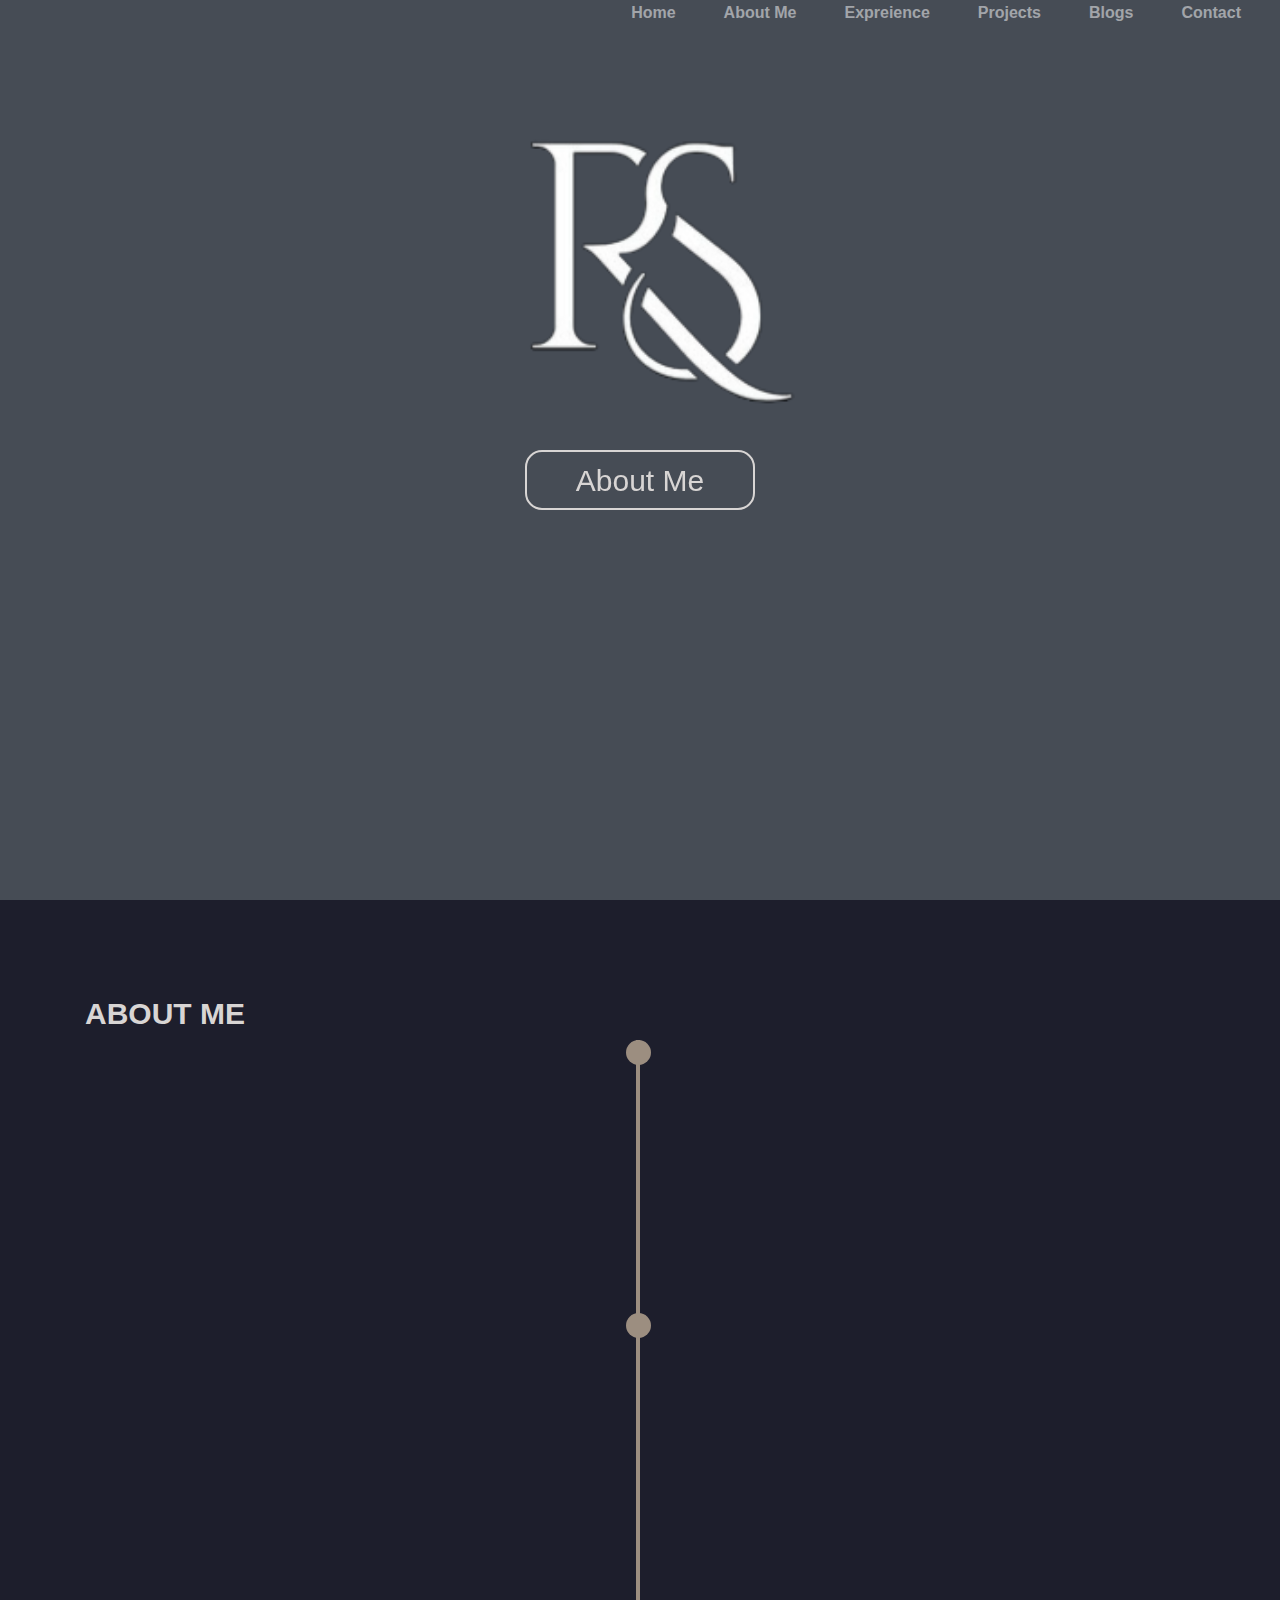
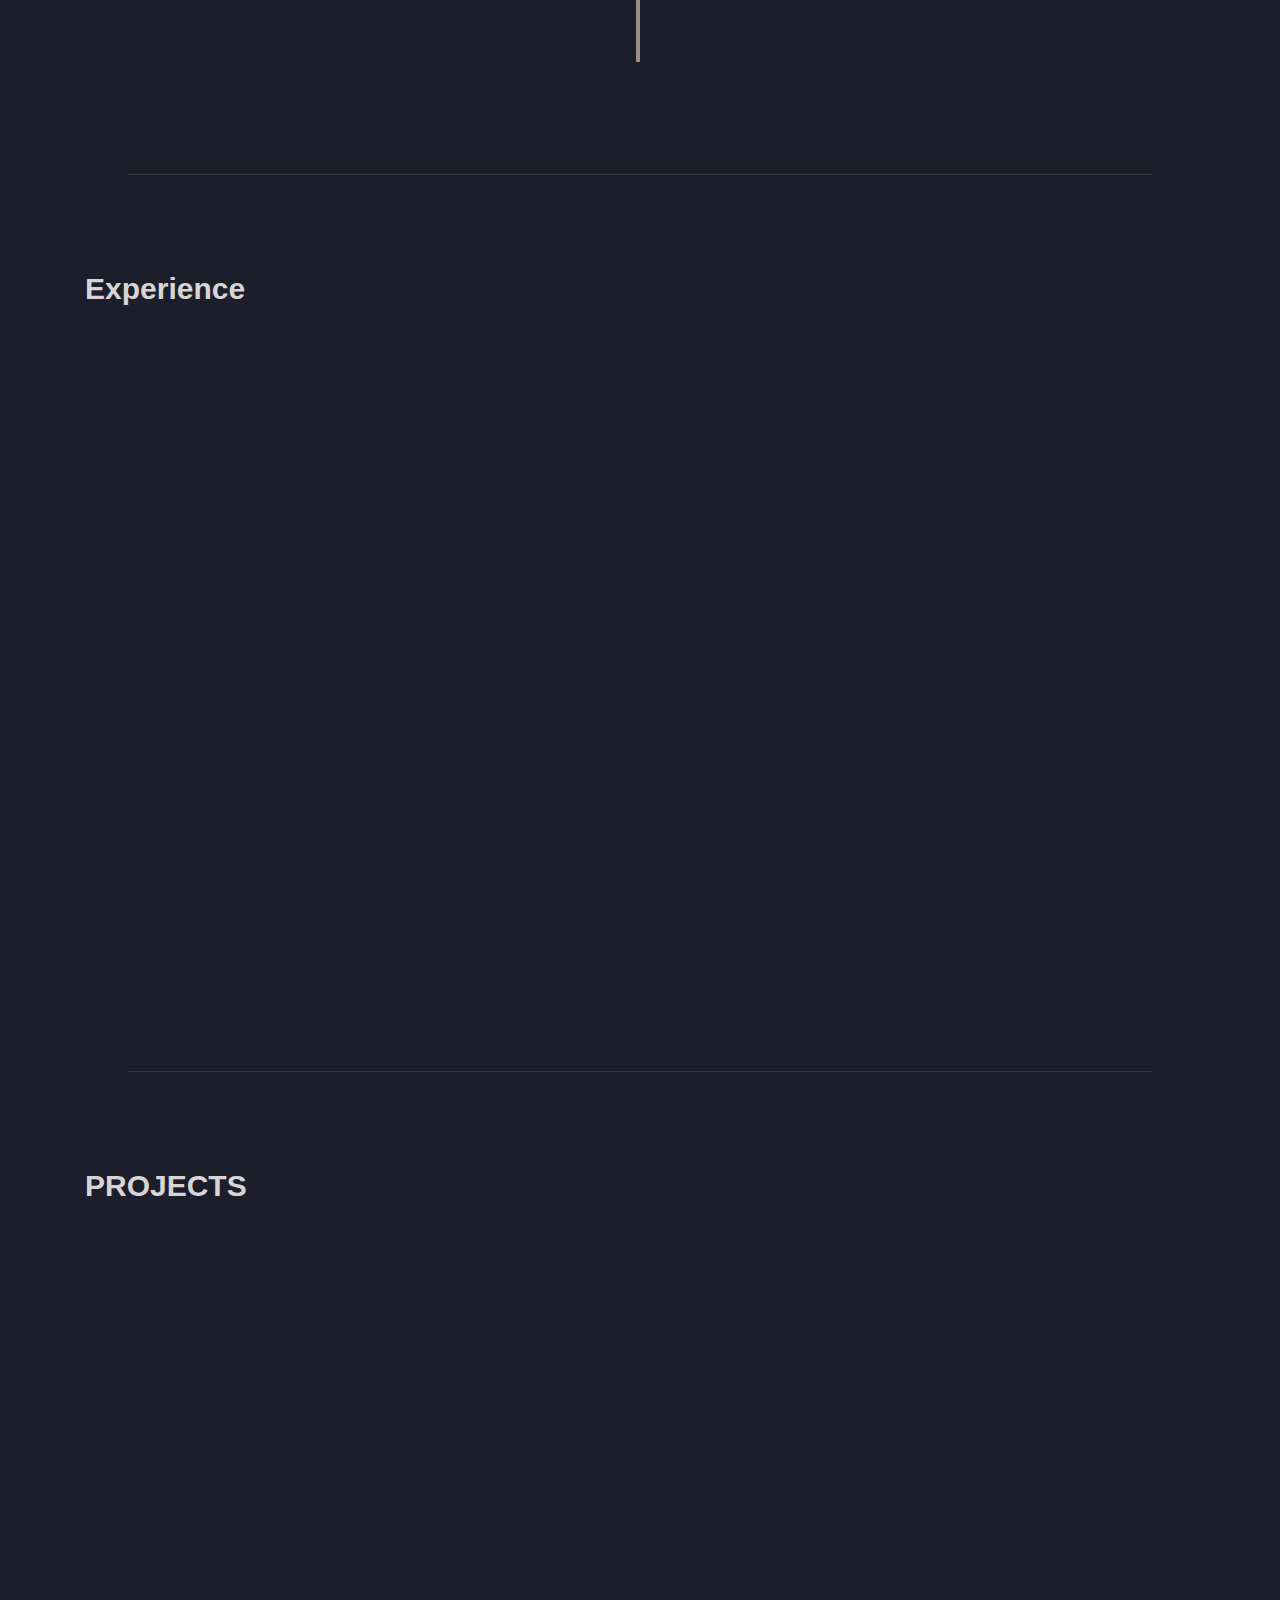
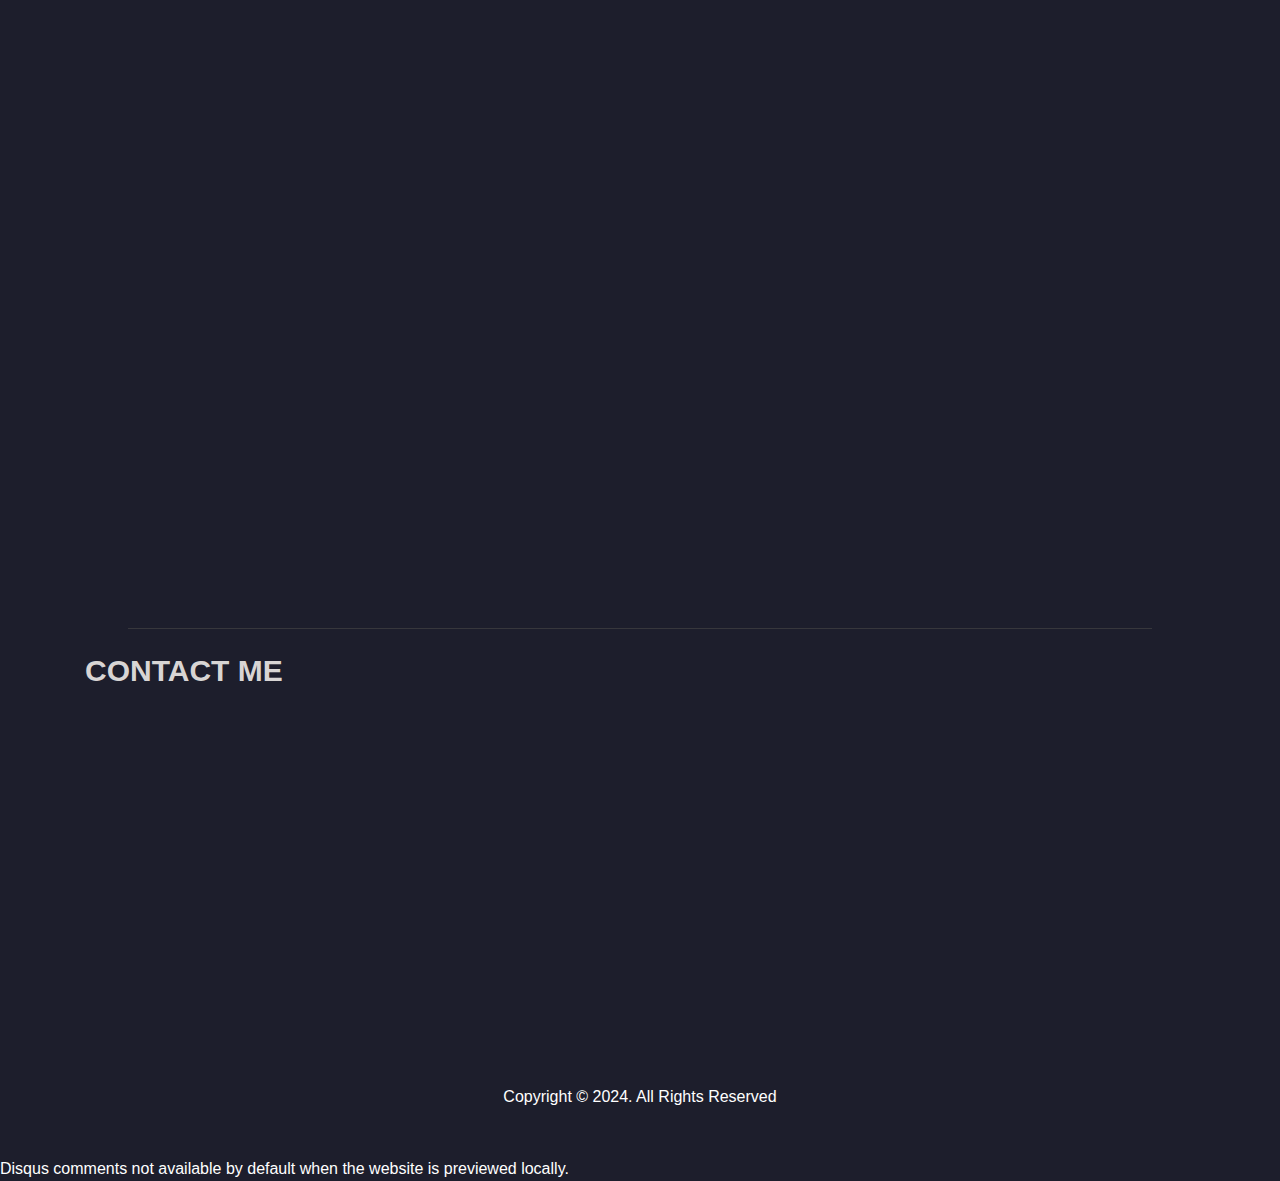
==== commit 535017f7: "Update index.html" ====
--- a/index.html
+++ b/index.html
@@ -407,11 +407,25 @@
     <div class="footer  py-5">
         <div class="text-center mt-2">Copyright © 2024. All Rights Reserved</div>
     </div>
+    <div id="disqus_thread"></div>
     <script>
-
-
-
+    var disqus_config = function () {
+    
+    
+    
+};
+        (function() { // DON'T EDIT BELOW THIS LINE
+        if (["localhost", "127.0.0.1"].indexOf(window.location.hostname) != -1) {
+            document.getElementById('disqus_thread').innerHTML = 'Disqus comments not available by default when the website is previewed locally.';
+            return;
+        }
+        var d = document, s = d.createElement('script'); s.async = true;;
+        s.src = 'https://portfolio-roufida-saadallah.disqus.com/embed.js';
+        s.setAttribute('data-timestamp', +new Date());
+        (d.head || d.body).appendChild(s);
+        })();
     </script>
+    <noscript>Please enable JavaScript to view the <a href="https://disqus.com/?ref_noscript">comments powered by Disqus.</a></noscript>
     <script>
         AOS.init();
     </script>
@@ -427,4 +441,4 @@
 
 
 
-</html>+</html>
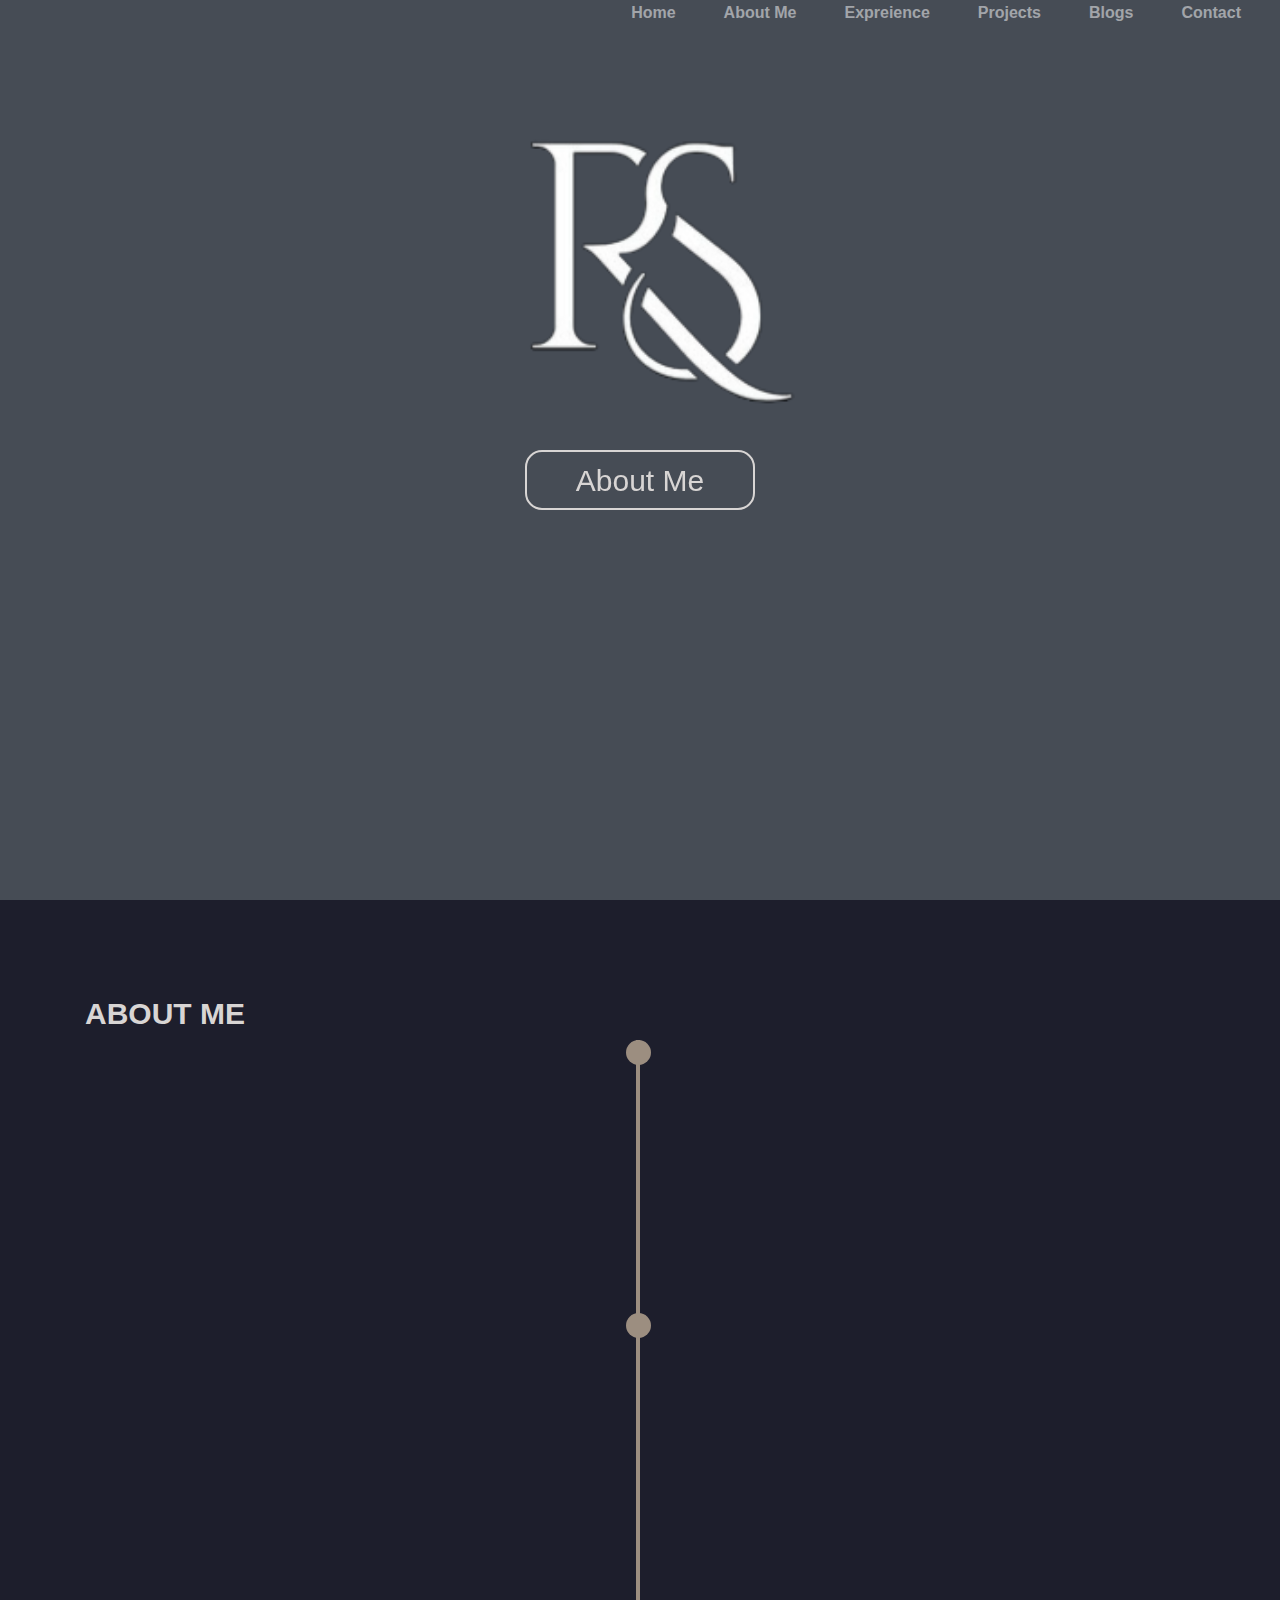
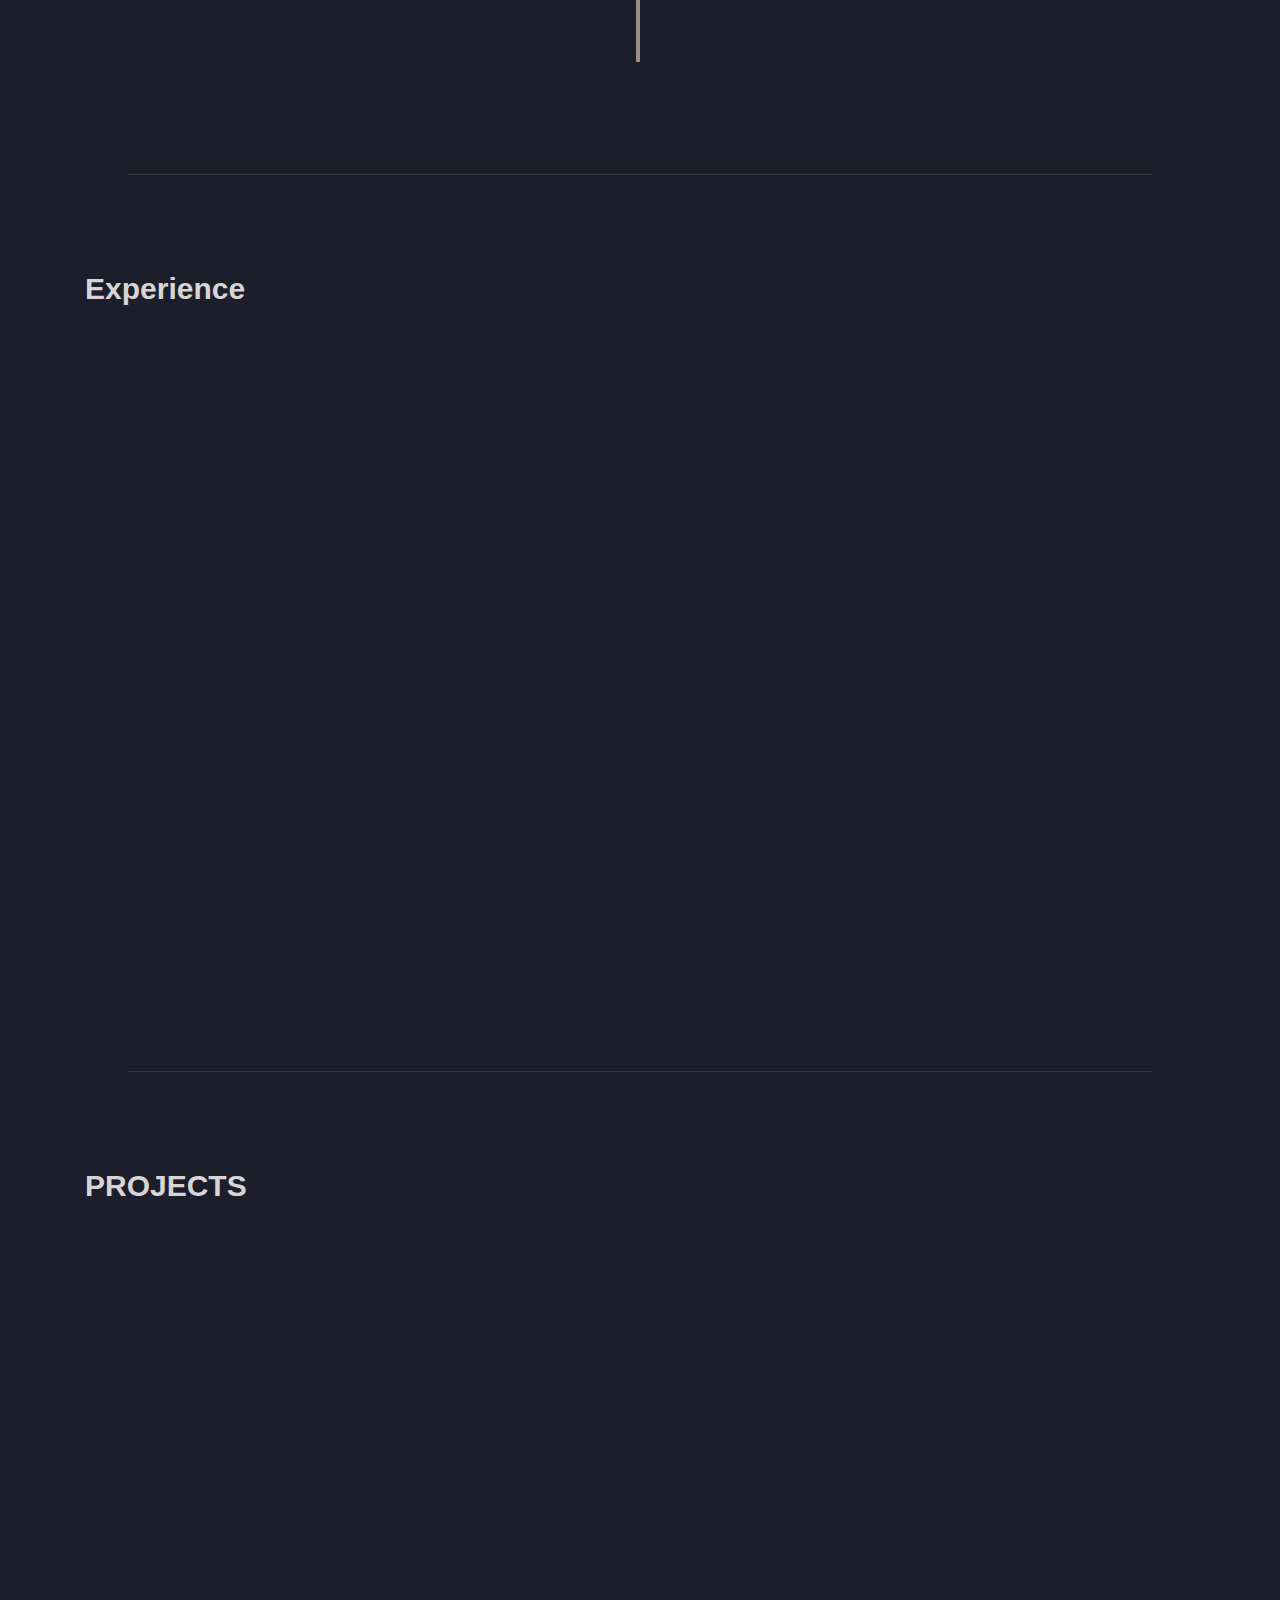
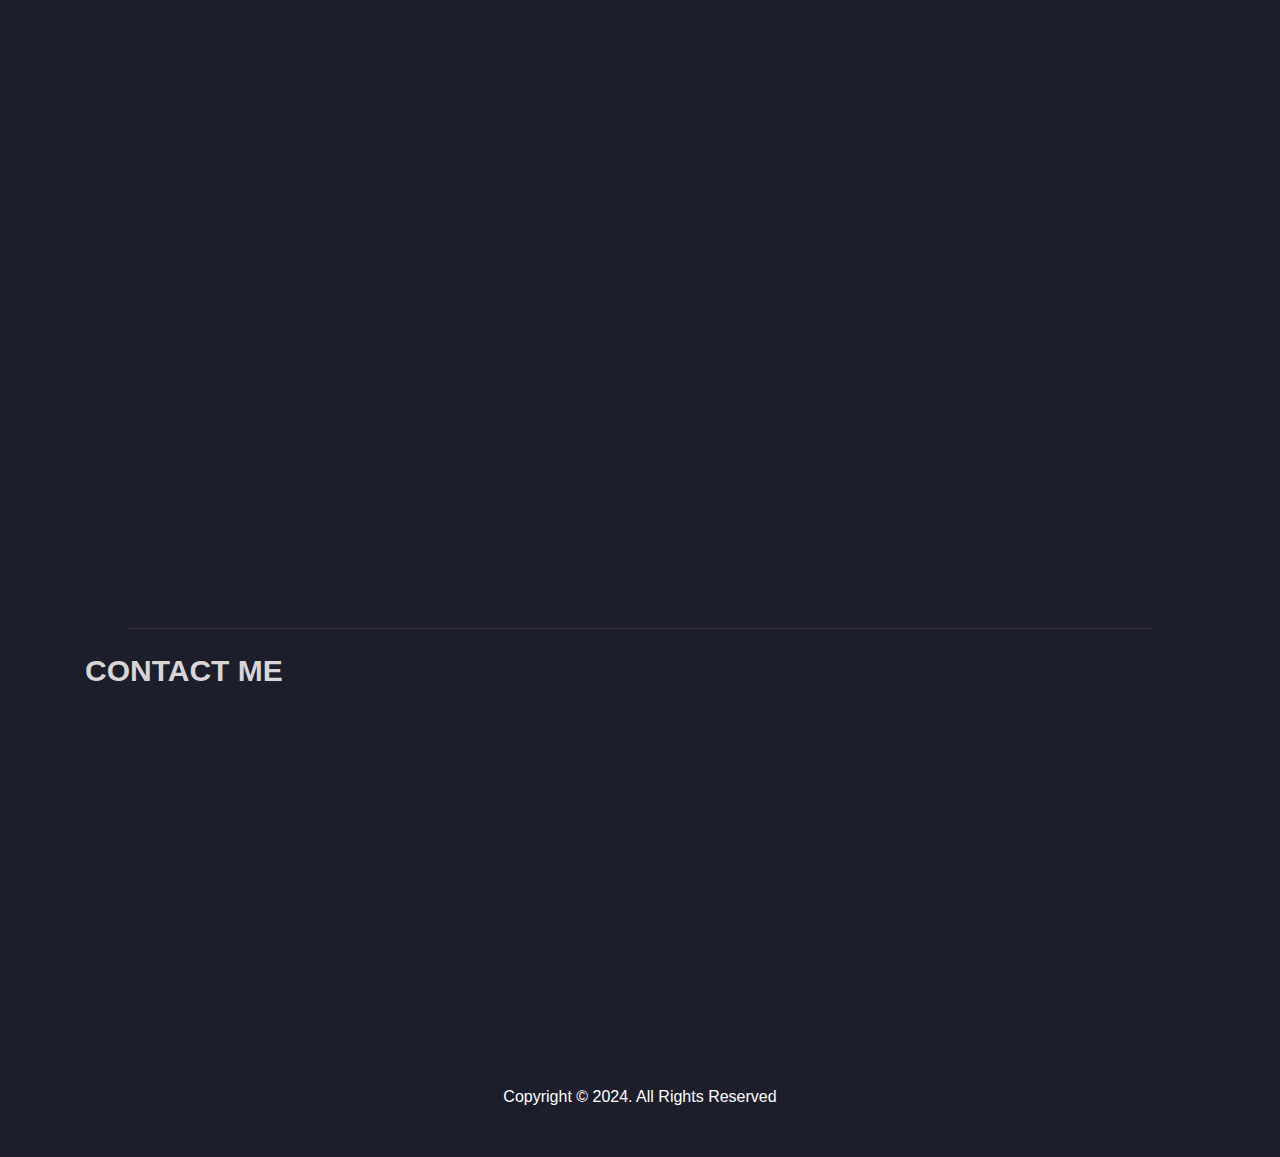
==== commit ed260852: "Update index.html" ====
--- a/index.html
+++ b/index.html
@@ -407,23 +407,7 @@
     <div class="footer  py-5">
         <div class="text-center mt-2">Copyright © 2024. All Rights Reserved</div>
     </div>
-    <div id="disqus_thread"></div>
-    <script>
-    var disqus_config = function () {
-    
-    
-    
-};
-        (function() { // DON'T EDIT BELOW THIS LINE
-        if (["localhost", "127.0.0.1"].indexOf(window.location.hostname) != -1) {
-            document.getElementById('disqus_thread').innerHTML = 'Disqus comments not available by default when the website is previewed locally.';
-            return;
-        }
-        var d = document, s = d.createElement('script'); s.async = true;;
-        s.src = 'https://portfolio-roufida-saadallah.disqus.com/embed.js';
-        s.setAttribute('data-timestamp', +new Date());
-        (d.head || d.body).appendChild(s);
-        })();
+
     </script>
     <noscript>Please enable JavaScript to view the <a href="https://disqus.com/?ref_noscript">comments powered by Disqus.</a></noscript>
     <script>
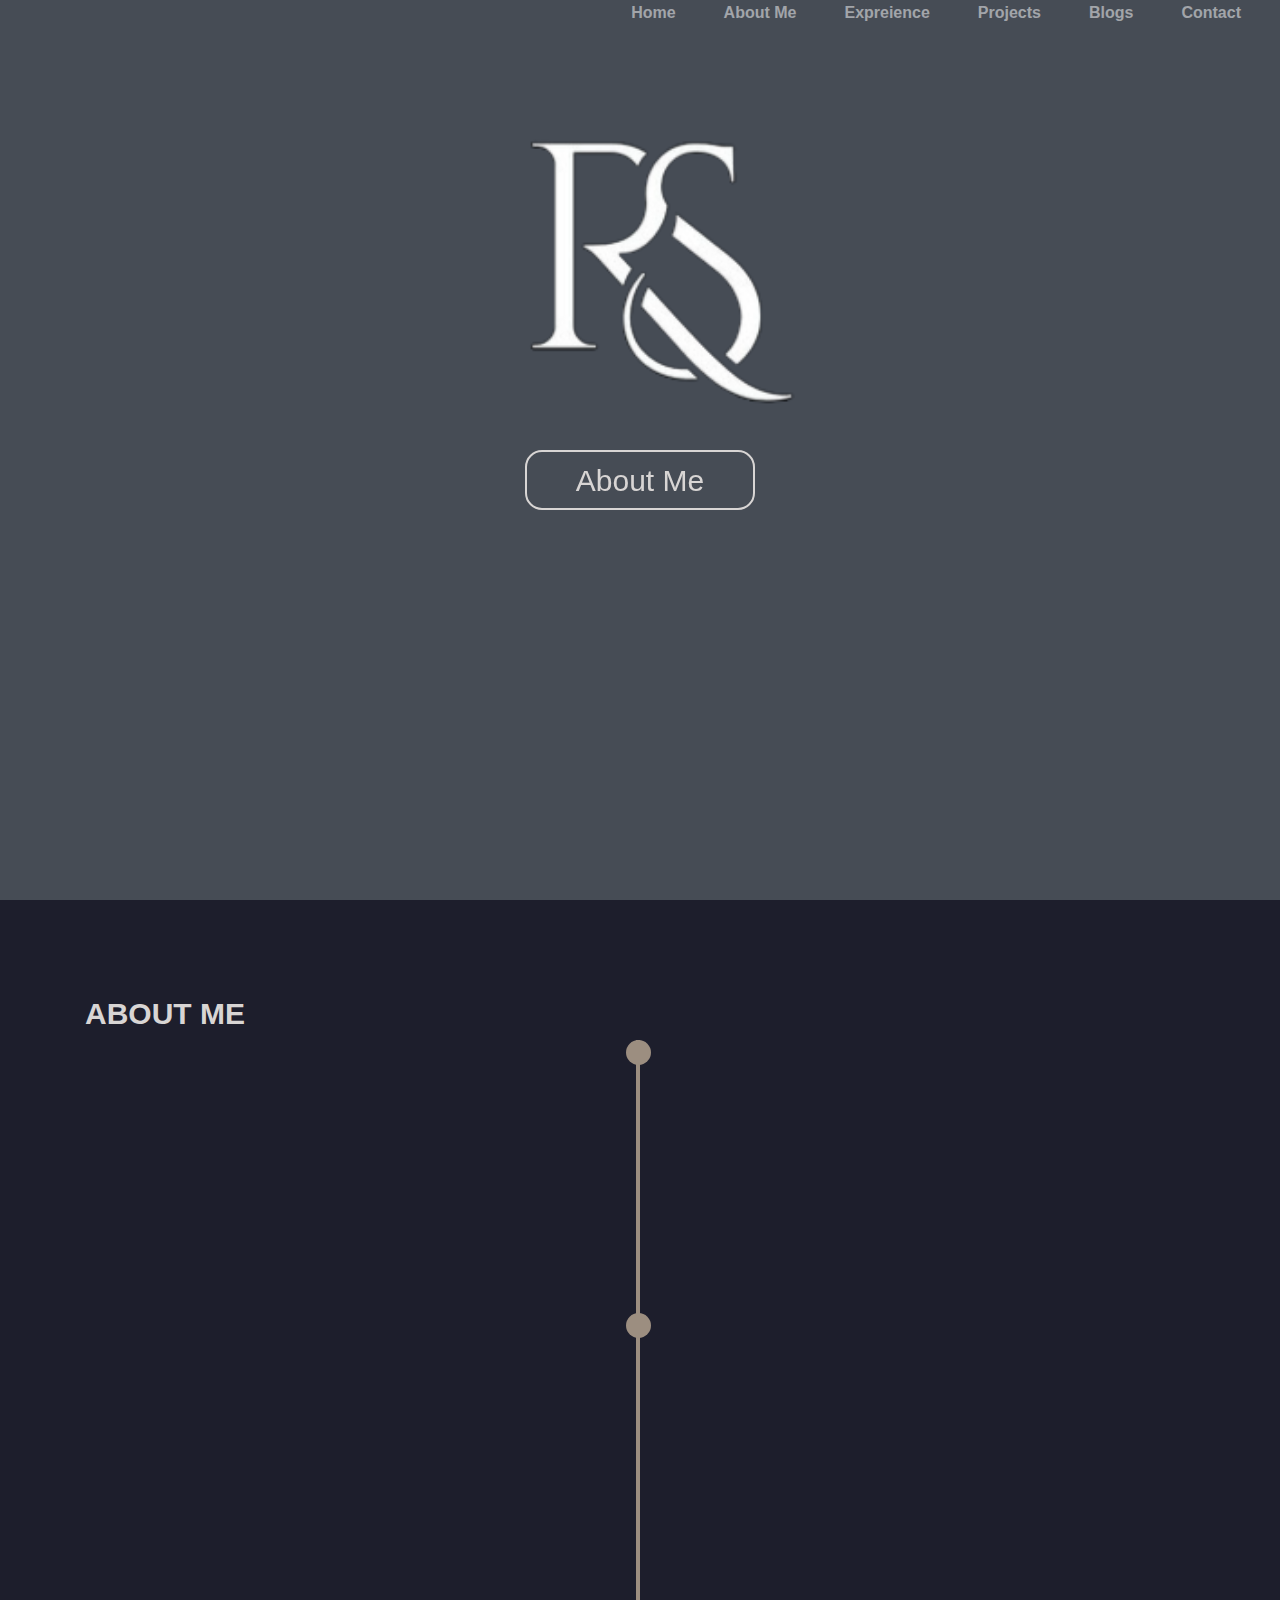
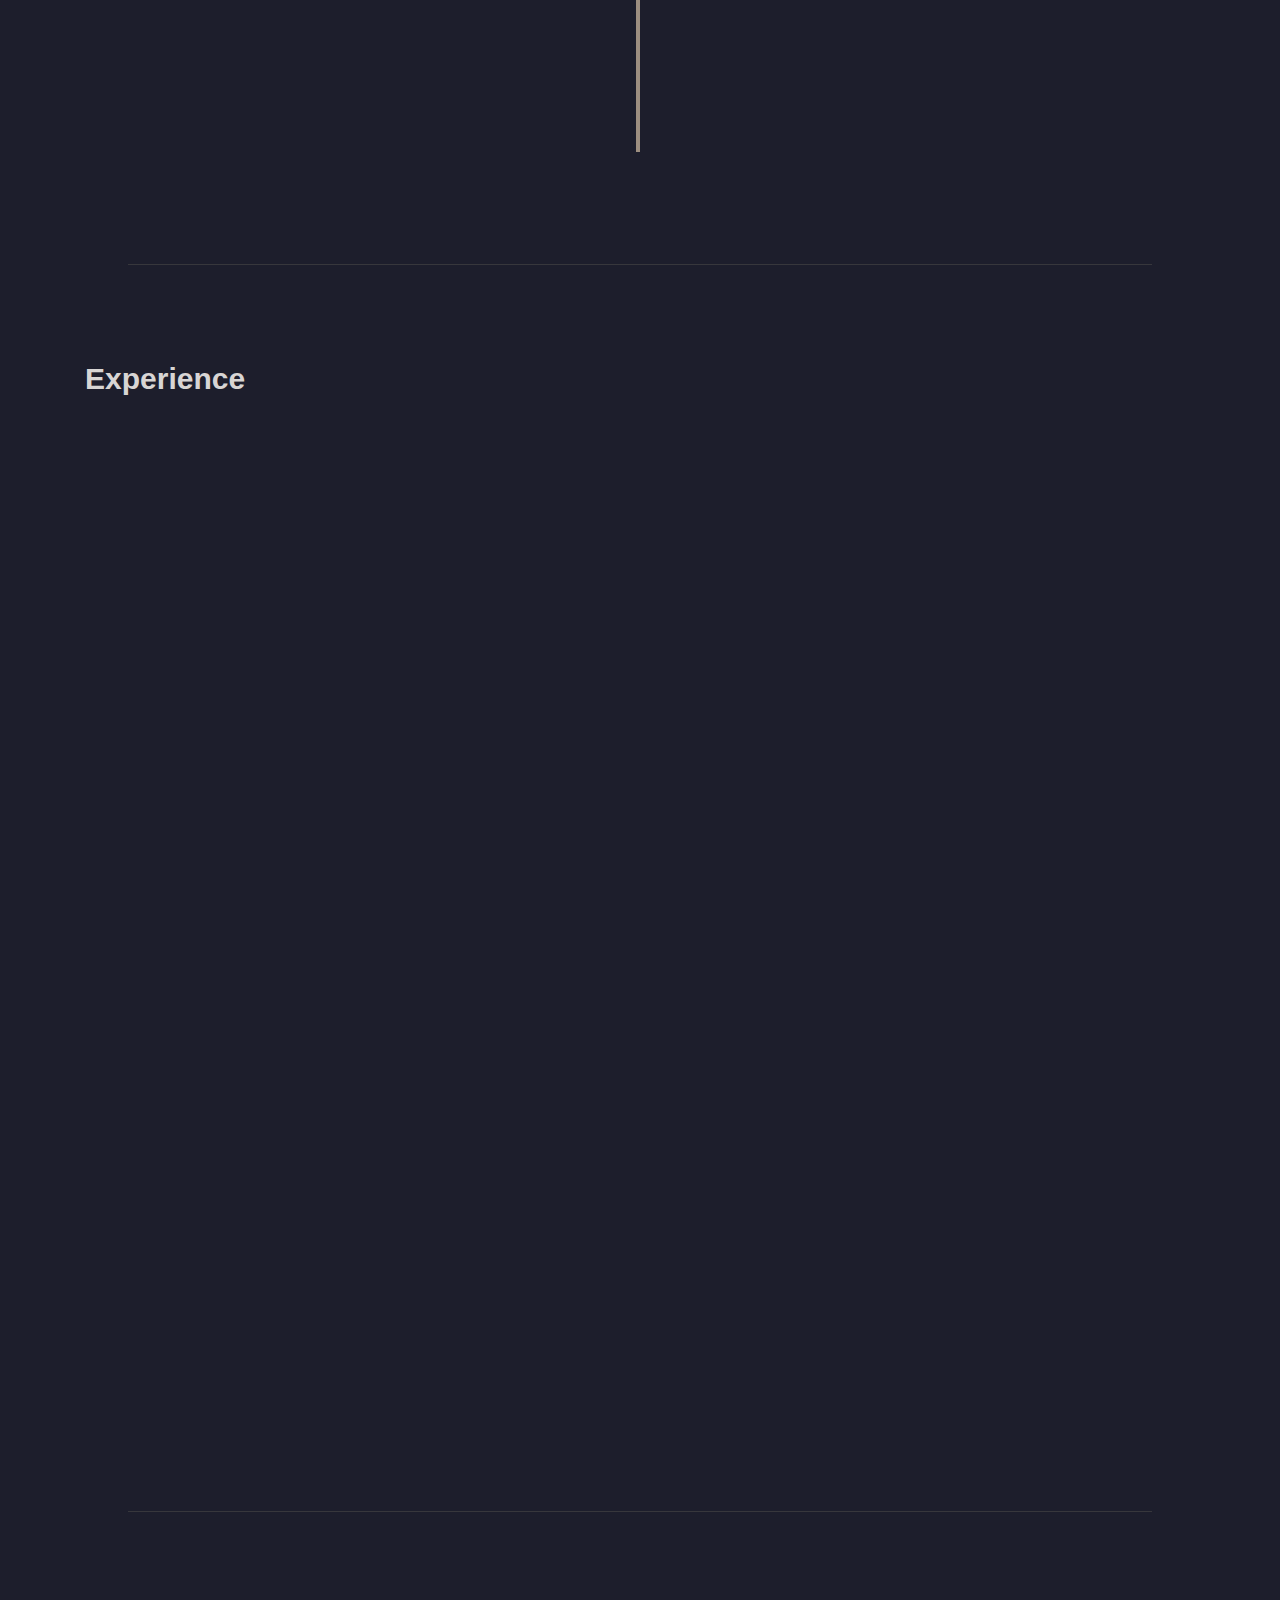
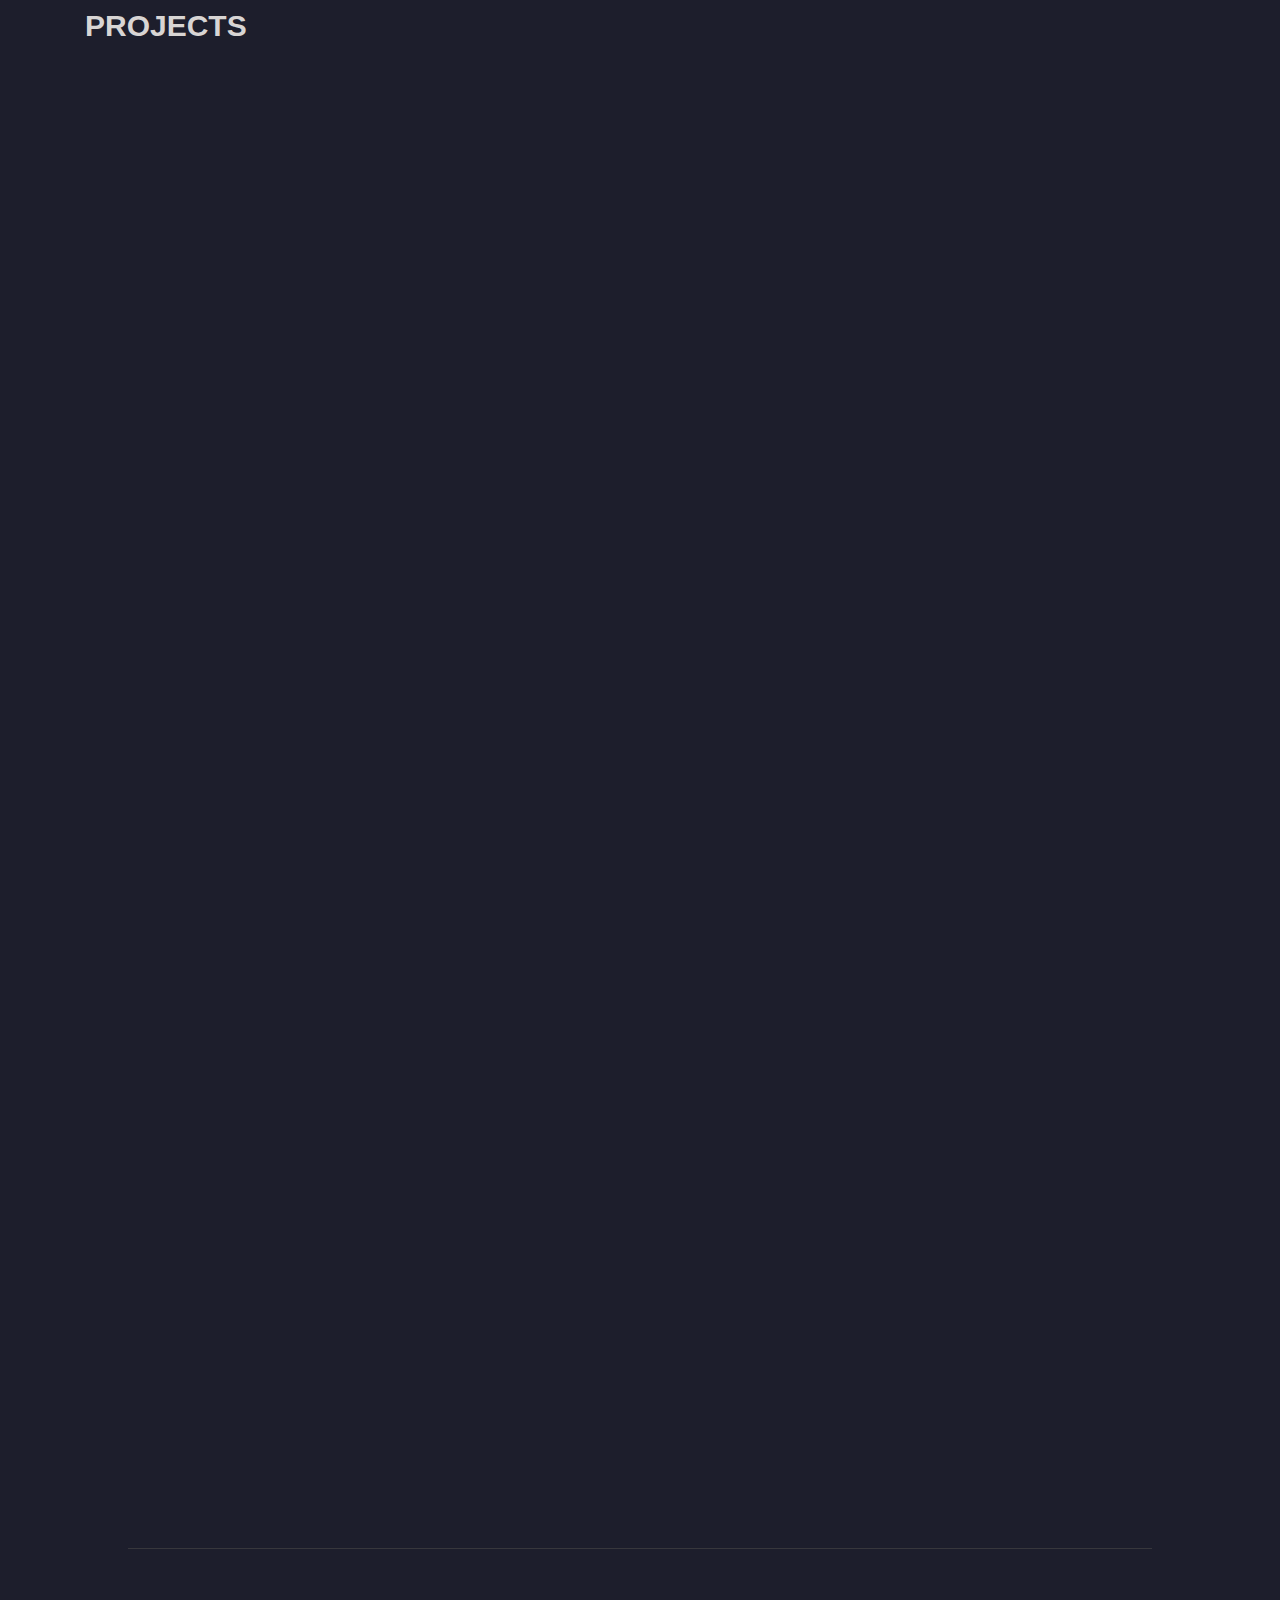
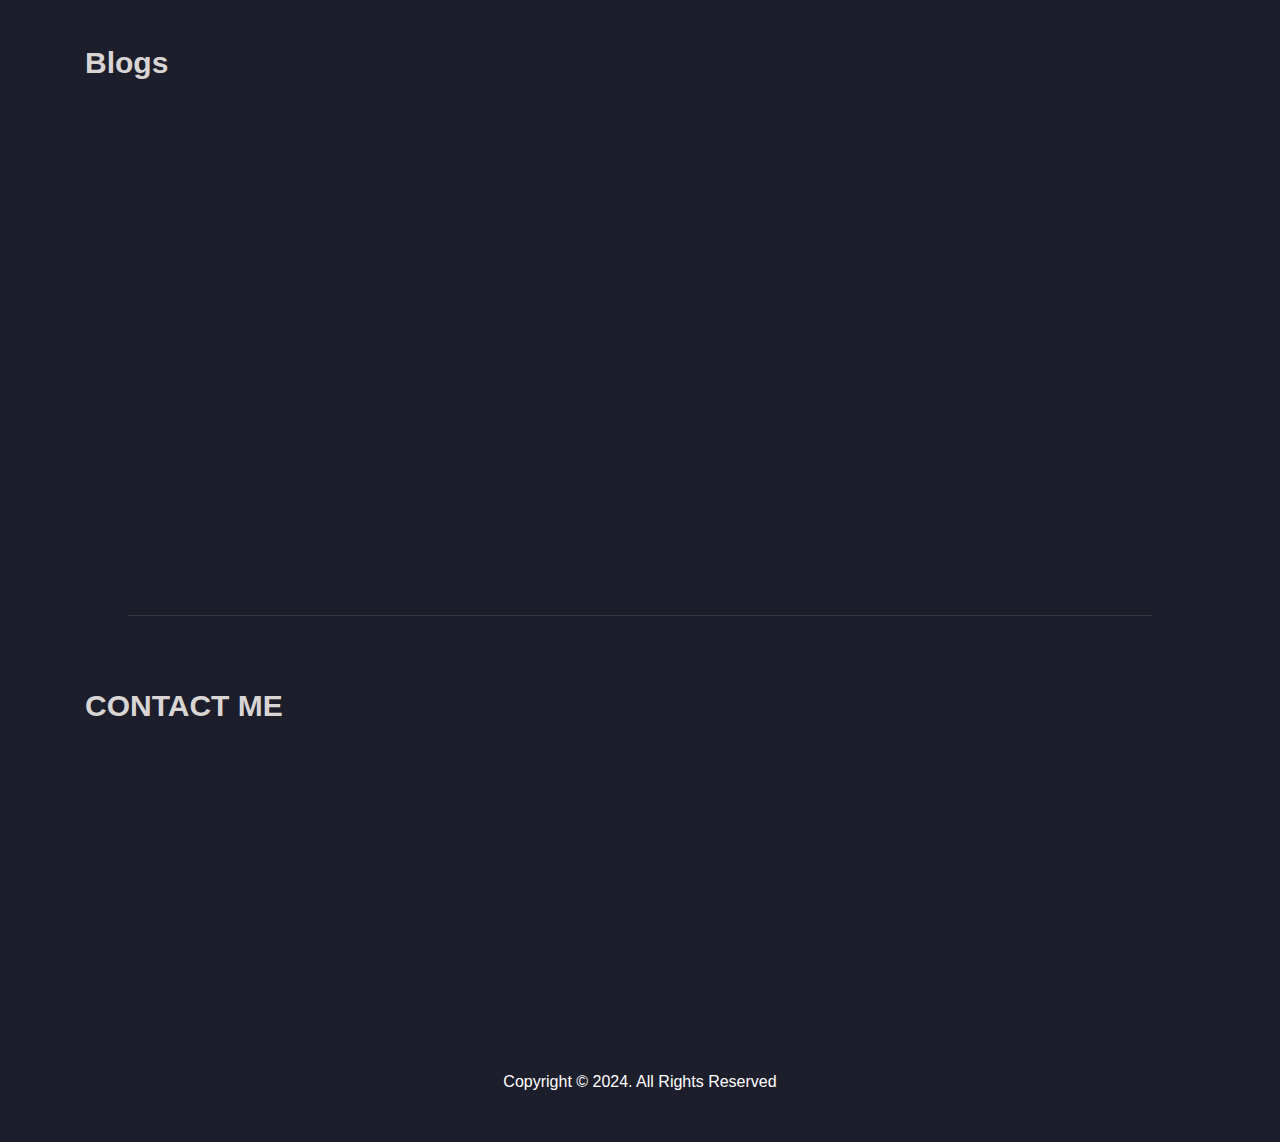
==== commit 7628b77e: "add blog CA" ====
--- a/index.html
+++ b/index.html
@@ -23,9 +23,10 @@
     <script src="https://code.jquery.com/jquery-3.6.0.min.js"></script>
     <link rel="stylesheet" href="./CSS/index.css">
     <title>Saadallah Roufida</title>
+    <link rel="icon" href="./images/logos/mylogo.png" type="image/x-icon" />
 </head>
 
-<body  data-spy="scroll" data-target=".navbar" data-offset="51">
+<body data-spy="scroll" data-target=".navbar" data-offset="51">
 
 
 
@@ -55,12 +56,16 @@
 
         <div class="collapse navbar-collapse" id="navbarSupportedContent">
             <ul class="navbar-nav m-auto position-absolute r-0">
-                <li class="nav-item mx-3"><a class="nav-link" href="#" id="navHome" ><strong>Home</strong></a></li>
-                <li class="nav-item mx-3"><a class="nav-link" href="#aboutMe" id="navAbout"><strong>About Me</strong></a></li>
-                <li class="nav-item mx-3"><a class="nav-link" href="#Myexperience" id="navExperience"><strong>Expreience</strong></a></li>
-                <li class="nav-item mx-3"><a class="nav-link" href="#Portfolio" id="navPortfolio"><strong>Projects</strong></a></li>
-                <li class="nav-item mx-3"><a class="nav-link" href="#" id="navBlog"><strong>Blogs</strong></a></li>
-                <li class="nav-item mx-3"><a class="nav-link" href="#Contact" id="navContact"><strong>Contact</strong></a></li>
+                <li class="nav-item mx-3"><a class="nav-link" href="#" id="navHome"><strong>Home</strong></a></li>
+                <li class="nav-item mx-3"><a class="nav-link" href="#aboutMe" id="navAbout"><strong>About
+                            Me</strong></a></li>
+                <li class="nav-item mx-3"><a class="nav-link" href="#Myexperience"
+                        id="navExperience"><strong>Expreience</strong></a></li>
+                <li class="nav-item mx-3"><a class="nav-link" href="#Portfolio"
+                        id="navPortfolio"><strong>Projects</strong></a></li>
+                <li class="nav-item mx-3"><a class="nav-link" href="#Blogs" id="navBlog"><strong>Blogs</strong></a></li>
+                <li class="nav-item mx-3"><a class="nav-link" href="#Contact"
+                        id="navContact"><strong>Contact</strong></a></li>
             </ul>
         </div>
     </nav>
@@ -117,6 +122,79 @@
             </div>
             <div class="col-12 col-md-6 pt-5" data-aos="fade-right">
                 <div class="Personalinfo text-center mb-3">Skills</div>
+
+                <div class="skill row px-3">
+                    <div class="skillname col-6">Pyhon</div>
+                    <div class="pourcentage col-6">
+                        <div class="progress">
+                            <div class="progress-bar" role="progressbar" style="width: 90%" aria-valuenow="25"
+                                aria-valuemin="0" aria-valuemax="100"></div>
+                        </div>
+                    </div>
+                </div>
+                <div class="skill row px-3">
+                    <div class="skillname col-6">Java</div>
+                    <div class="pourcentage col-6">
+                        <div class="progress">
+                            <div class="progress-bar" role="progressbar" style="width: 75%" aria-valuenow="25"
+                                aria-valuemin="0" aria-valuemax="100"></div>
+                        </div>
+                    </div>
+                </div>
+                <div class="skill row px-3">
+                    <div class="skillname col-6">C</div>
+                    <div class="pourcentage col-6">
+                        <div class="progress">
+                            <div class="progress-bar" role="progressbar" style="width: 90%" aria-valuenow="25"
+                                aria-valuemin="0" aria-valuemax="100"></div>
+                        </div>
+                    </div>
+                </div>
+                <div class="skill row px-3">
+                    <div class="skillname col-6">C#</div>
+                    <div class="pourcentage col-6">
+                        <div class="progress">
+                            <div class="progress-bar" role="progressbar" style="width: 50%" aria-valuenow="25"
+                                aria-valuemin="0" aria-valuemax="100"></div>
+                        </div>
+                    </div>
+                </div>
+                <div class="skill row px-3">
+                    <div class="skillname col-6">PHP</div>
+                    <div class="pourcentage col-6">
+                        <div class="progress">
+                            <div class="progress-bar" role="progressbar" style="width: 55%" aria-valuenow="25"
+                                aria-valuemin="0" aria-valuemax="100"></div>
+                        </div>
+                    </div>
+                </div>
+                <div class="skill row px-3">
+                    <div class="skillname col-6">HTML</div>
+                    <div class="pourcentage col-6">
+                        <div class="progress">
+                            <div class="progress-bar" role="progressbar" style="width: 90%" aria-valuenow="25"
+                                aria-valuemin="0" aria-valuemax="100"></div>
+                        </div>
+                    </div>
+                </div>
+                <div class="skill row px-3">
+                    <div class="skillname col-6">CSS</div>
+                    <div class="pourcentage col-6">
+                        <div class="progress">
+                            <div class="progress-bar" role="progressbar" style="width: 90%" aria-valuenow="25"
+                                aria-valuemin="0" aria-valuemax="100"></div>
+                        </div>
+                    </div>
+                </div>
+                <div class="skill row px-3">
+                    <div class="skillname col-6">JavaScript</div>
+                    <div class="pourcentage col-6">
+                        <div class="progress">
+                            <div class="progress-bar" role="progressbar" style="width: 85%" aria-valuenow="25"
+                                aria-valuemin="0" aria-valuemax="100"></div>
+                        </div>
+                    </div>
+                </div>
                 <div class="skill row px-3">
                     <div class="skillname col-6">Node JS</div>
                     <div class="pourcentage col-6">
@@ -126,47 +204,6 @@
                         </div>
                     </div>
                 </div>
-
-                <div class="skill row px-3">
-                    <div class="skillname col-6">JavaScript</div>
-                    <div class="pourcentage col-6">
-                        <div class="progress">
-                            <div class="progress-bar" role="progressbar" style="width: 75%" aria-valuenow="25"
-                                aria-valuemin="0" aria-valuemax="100"></div>
-                        </div>
-                    </div>
-                </div>
-
-                <div class="skill row px-3">
-                    <div class="skillname col-6">Java</div>
-                    <div class="pourcentage col-6">
-                        <div class="progress">
-                            <div class="progress-bar" role="progressbar" style="width: 75%" aria-valuenow="25"
-                                aria-valuemin="0" aria-valuemax="100"></div>
-                        </div>
-                    </div>
-                </div>
-
-                <div class="skill row px-3">
-                    <div class="skillname col-6">C</div>
-                    <div class="pourcentage col-6">
-                        <div class="progress">
-                            <div class="progress-bar" role="progressbar" style="width: 90%" aria-valuenow="25"
-                                aria-valuemin="0" aria-valuemax="100"></div>
-                        </div>
-                    </div>
-                </div>
-
-                <div class="skill row px-3">
-                    <div class="skillname col-6">PHP</div>
-                    <div class="pourcentage col-6">
-                        <div class="progress">
-                            <div class="progress-bar" role="progressbar" style="width: 55%" aria-valuenow="25"
-                                aria-valuemin="0" aria-valuemax="100"></div>
-                        </div>
-                    </div>
-                </div>
-
                 <div class="skill row px-3">
                     <div class="skillname col-6">Flask</div>
                     <div class="pourcentage col-6">
@@ -177,15 +214,7 @@
                     </div>
                 </div>
 
-                <div class="skill row px-3">
-                    <div class="skillname col-6">C#</div>
-                    <div class="pourcentage col-6">
-                        <div class="progress">
-                            <div class="progress-bar" role="progressbar" style="width: 50%" aria-valuenow="25"
-                                aria-valuemin="0" aria-valuemax="100"></div>
-                        </div>
-                    </div>
-                </div>
+
 
                 <div class="skill row px-3">
                     <div class="skillname col-6">SQL</div>
@@ -250,11 +279,11 @@
                         <div class="experiencetitle">IoT and Development intern</div>
                         <div class="experienceDetails">
                             Key Responsibilities:
-                                <li>Developed an IoT solution to monitor fuel levels in real-time.</li>
-                                <li>Created an administration website using HTML, CSS, JavaScript, and
-                                    Flask.</li>
-                                <li>Enabled remote visualization and configuration adjustment for fuel tank monitoring.
-                                </li>
+                            <li>Developed an IoT solution to monitor fuel levels in real-time.</li>
+                            <li>Created an administration website using HTML, CSS, JavaScript, and
+                                Flask.</li>
+                            <li>Enabled remote visualization and configuration adjustment for fuel tank monitoring.
+                            </li>
                         </div>
                     </div>
                     <div class="experienceDate "><Strong>Jul 2023 - Aug 2023 </Strong></div>
@@ -266,18 +295,36 @@
                 <div class="experienceCard my-5" data-aos="fade-right">
                     <div class="experienceinfo pt-3">
                         <div class="experiencetitle">Networking intern</div>
-                            <div class="experienceDetails">
-                                Key Responsibilities:
-                                    <li>Administering Windows Server within a Network Infrastructure.</li>
-                                    <li>Installing and configuring Active Directory (AD)</li>
-                                    <li>Creating user accounts, organizational units, and Group Policy Objects (GPOs) for network management and security enforcement.
-                                    </li>
-                            </div>
-                        
+                        <div class="experienceDetails">
+                            Key Responsibilities:
+                            <li>Administering Windows Server within a Network Infrastructure.</li>
+                            <li>Installing and configuring Active Directory (AD)</li>
+                            <li>Creating user accounts, organizational units, and Group Policy Objects (GPOs) for
+                                network management and security enforcement.
+                            </li>
+                        </div>
+
                     </div>
                     <div class="experienceDate "><Strong>Sep 2022 - Oct 2022</Strong></div>
 
                     <img src="./images/experience/algex.png" alt="" width="90%" class="experienceLogo">
+                </div>
+            </div>
+            <div class="col-12 col-md-6">
+                <div class="experienceCard my-5" data-aos="fade-right">
+                    <div class="experienceinfo pt-3">
+                        <div class="experiencetitle">Active Member</div>
+                        <div class="experienceDetails">
+                            <li><strong>Events department co-manager Aug 2022 - Jul 2023:</strong></li>
+                            Managed external relations, coordinated speakers, and facilitated club partnerships.
+                            <li><strong>Sponsoring department co-manager Mar 2022- Aug 2022:</strong></li>
+                            Led sponsor outreach and negotiation efforts, securing vital resources for club activities.
+                        </div>
+
+                    </div>
+                    <div class="experienceDate "><Strong>Dec 2020 - present</Strong></div>
+
+                    <img src="./images/experience/ShelLogo.png" alt="" class="experienceLogoshell">
                 </div>
             </div>
         </div>
@@ -294,7 +341,10 @@
                     <img src="./images/projects/hackwave.png" alt="" class="workbg">
                     <div class="Workinfo pt-5">
                         <div class="worktitle">Integrated school management system for ibn rochd</div>
-                        <div class="workDetails">My team, Webwonders, and I secured the first place at the Hackwave hackathon organized by the IT Community Club. We chose to collaborate on the development of a University Management System, with my role focused on backend development</div>
+                        <div class="workDetails">My team, Webwonders, and I secured the first place at the Hackwave
+                            hackathon organized by the IT Community Club (36 hours). We chose to collaborate on the
+                            development of a University Management System, with my role focused on backend development
+                        </div>
                         <div class="technologies col-7"><Strong>Technologies Used: </Strong>Node Js, React JS</div>
                     </div>
                     <div class="actions mt-3 row ">
@@ -302,7 +352,9 @@
                             <i class="fa fa-heart fa2 m-2"></i>
                             <i class="fa fa-github fa2 m-2"></i>
                         </div>
-                        <div class="col-6"> <button class="btn seeProjectBtn mt-2 SeeProject" onclick="window.open('https:\/\/github.com\/Roufida-saadallah29\/hackwave_backend.git', '_blank');" style="cursor: pointer;">See Project</button>
+                        <div class="col-6"> <button class="btn seeProjectBtn mt-2 SeeProject"
+                                onclick="window.open('https:\/\/github.com\/Roufida-saadallah29\/hackwave_backend.git', '_blank');"
+                                style="cursor: pointer;">See Project</button>
                         </div>
 
                     </div>
@@ -314,17 +366,18 @@
                     <div class="Workinfo pt-5">
                         <div class="worktitle">Remote robot control</div>
                         <div class="workDetails">
-                            Our project, PiGuard, is designed to operate seamlessly in both standalone and dedicated server modes.
-                             Combining the capabilities of a web server, video streaming technology, and intelligent object detection algorithms,
-                              to provide seamless remote control of a robot car. Whether it's navigating through obstacles, conducting surveillance, 
-                              or assisting in remote exploration, our system offers unparalleled convenience and versatility. <br><br>
-                            At its core, PiGuard features a user-friendly web server interface that effortlessly connects users to the robot car.
-                             This interface provides access to a live video stream, offering real-time visibility of the robot's surroundings. 
-                             Moreover, PiGuard employs advanced object detection techniques to identify and track objects within the video stream, 
-                             enhancing its functionality and utility. <br>
-                        </div>
-
-                        <div class="technologies "><Strong>Technologies Used: </Strong>Flask, Yolo v5, TensorFlow, Kafka</div>
+                            Our project, PiGuard, is designed to operate seamlessly in both standalone and dedicated
+                            server modes.
+                            Combining the capabilities of a web server, video streaming technology, and intelligent
+                            object detection algorithms,
+                            to provide seamless remote control of a robot car. Whether it's navigating through
+                            obstacles, conducting surveillance,
+                            or assisting in remote exploration, our system offers unparalleled convenience and
+                            versatility.
+                        </div>
+
+                        <div class="technologies "><Strong>Technologies Used: </Strong>Flask, Yolo v5, TensorFlow, Kafka
+                        </div>
 
                     </div>
                     <div class="actions mt-3 row ">
@@ -332,7 +385,34 @@
                             <i class="fa fa-heart fa2 m-2"></i>
                             <i class="fa fa-github fa2 m-2"></i>
                         </div>
-                        <div class="col-6"> <button class="btn seeProjectBtn mt-2 SeeProject" onclick="window.open('https:\/\/github.com\/satoutahhaithem\/project-2cs.git', '_blank');" style="cursor: pointer;" >See Project</button>
+                        <div class="col-6"> <button class="btn seeProjectBtn mt-2 SeeProject"
+                                onclick="window.open('https:\/\/github.com\/satoutahhaithem\/project-2cs.git', '_blank');"
+                                style="cursor: pointer;">See Project</button>
+                        </div>
+
+                    </div>
+                </div>
+            </div>
+            <div class="col-12 col-md-6">
+                <div class="WorkCard my-5" data-aos="fade-right">
+                    <img src="./images/projects/gns3webadmin.png" alt="" class="workbg">
+                    <div class="Workinfo pt-5">
+                        <div class="worktitle">GNS3 Web Interface</div>
+                        <div class="workDetails">A network automation tool, a 3rd year mini-project at ESI-SBA, built
+                            with django, aims to create a user-friendly web interface for network automation. Its
+                            primary objective is to simplify the process of applying basic configurations in GNS3, a
+                            network simulation tool.</div>
+                        <div class="technologies col-7"><Strong>Technologies Used: </Strong>Django, GNS3, html, css, js
+                        </div>
+                    </div>
+                    <div class="actions mt-3 row ">
+                        <div class="col-6 ">
+                            <i class="fa fa-heart fa2 m-2"></i>
+                            <i class="fa fa-github fa2 m-2"></i>
+                        </div>
+                        <div class="col-6"> <button class="btn seeProjectBtn mt-2 SeeProject"
+                                onclick="window.open('https:\/\/github.com\/Roufida-saadallah29\/GNS3_web_tool.git', '_blank');"
+                                style="cursor: pointer;">See Project</button>
                         </div>
 
                     </div>
@@ -343,9 +423,11 @@
                     <img src="./images/projects/shartape.png" alt="" class="workbg">
                     <div class="Workinfo pt-5">
                         <div class="worktitle">Shartape</div>
-                        <div class="workDetails">Shartape is a vector graphic software serving as a basic tool for learning geometry and acquiring
-                             mathematical knowledge through the interaction between software and pen-and-paper. It allows users to create polygons, manipulate them, and apply 
-                             boolean operations on different polygons, catering to users of all age groups.</div>
+                        <div class="workDetails">Shartape is a vector graphic software serving as a basic tool for
+                            learning geometry and acquiring
+                            mathematical knowledge through the interaction between software and pen-and-paper. It allows
+                            users to create polygons, manipulate them, and apply
+                            boolean operations on different polygons, catering to users of all age groups.</div>
                         <div class="technologies col-7"><Strong>Technologies Used: </Strong>C# WPF</div>
                     </div>
                     <div class="actions mt-3 row ">
@@ -353,7 +435,9 @@
                             <i class="fa fa-heart fa2 m-2"></i>
                             <i class="fa fa-github fa2 m-2"></i>
                         </div>
-                        <div class="col-6"> <button class="btn seeProjectBtn mt-2 SeeProject" onclick="window.open('https:\/\/github.com\/Kamy-tb\/EditeurPolygones.git', '_blank');" style="cursor: pointer;">See Project</button>
+                        <div class="col-6"> <button class="btn seeProjectBtn mt-2 SeeProject"
+                                onclick="window.open('https:\/\/github.com\/Kamy-tb\/EditeurPolygones.git', '_blank');"
+                                style="cursor: pointer;">See Project</button>
                         </div>
 
                     </div>
@@ -364,9 +448,11 @@
                     <img src="./images/projects/scrabble.png " alt="" class="workbg">
                     <div class="Workinfo pt-5">
                         <div class="worktitle">Scrabble</div>
-                        <div class="workDetails">A console application game in which two to four players score points by placing tiles, 
-                            each bearing a single letter, onto a game board divided into a 15×15 grid of squares. The tiles must form words that, 
-                            in a crossword fashion, read from left to right in rows or downward in columns, 
+                        <div class="workDetails">A console application game in which two to four players score points by
+                            placing tiles,
+                            each bearing a single letter, onto a game board divided into a 15×15 grid of squares. The
+                            tiles must form words that,
+                            in a crossword fashion, read from left to right in rows or downward in columns,
                             and they must be included in a standard dictionary or lexicon.</div>
 
                         <div class="technologies "><Strong>Technologies Used: </Strong> C</div>
@@ -377,7 +463,9 @@
                             <i class="fa fa-heart fa2 m-2"></i>
                             <i class="fa fa-github fa2 m-2"></i>
                         </div>
-                        <div class="col-6"> <button class="btn seeProjectBtn mt-2 SeeProject" onclick="window.open('https:\/\/github.com\/Roufida-saadallah29\/Scrabble1.git', '_blank');" style="cursor: pointer;">See Project</button>
+                        <div class="col-6"> <button class="btn seeProjectBtn mt-2 SeeProject"
+                                onclick="window.open('https:\/\/github.com\/Roufida-saadallah29\/Scrabble1.git', '_blank');"
+                                style="cursor: pointer;">See Project</button>
                         </div>
 
                     </div>
@@ -388,18 +476,58 @@
         </div>
     </div>
     <hr>
-
+    <div class="experience container mt-4" id="Blogs">
+        <br><br><br>
+
+        <div class="titles h1 mb-5">Blogs</div>
+        <div class="row blogsS">
+            <div class="col-lg-4 col-md-6 col-12">
+                <div class="blogsCard my-5" data-aos="fade-right">
+                    <div class="media-wrapper">
+                        <img src="images/blogs/openssl-datascientest.png" alt="post-image" class="img-fluid imgblog">
+                    </div>
+                    <div class="bloginfo">
+                        <div class="blogtitle">Certification Authority (CA) and Digital Certificates</div>
+                        <div class="blogDetails"> A Certificate Authority (CA) is a trusted entity responsible for
+                            issuing digital
+                            certificates that validate the ownership of a public key by the certificate
+                            holder.
+                        </div>
+                    </div>
+                    <div class="actions mt-3 row">
+                        <div class="col-6 ">
+                        </div>
+                        <div class="col-6">
+                            <a class="btn seeProjectBtn mt-2 ReadBlog" href="blog/CA.html">Read more</a>
+                        </div>
+
+                    </div>
+                </div>
+            </div>
+
+        </div>
+    </div>
+    <hr>
     <div class="ContactMe container mt-4" id="Contact">
+        <br><br>
         <div class="titles h1 mb-5">CONTACT ME</div>
 
         <div class="contactSection" data-aos="zoom-in-down">
 
-            <div class="contactCadre" >
+            <div class="contactCadre">
                 <br>
-                
-                <div><i class="fa fa-envelope fa2 fa-2x mx-2 mx-md-3" onclick="window.open('mailto:jr_saadallah@esi.dz', '_blank');" style="cursor: pointer;"  ></i> <a class="contacthref" href="mailto:jr_saadallah@esi.dz">jr_saadallah@esi.dz</a></div><br>                
-                <div><i class="fa fa-linkedin fa2 fa-2x mx-2 mx-md-3" onclick="window.open('https:\/\/www.linkedin.com\/in\/roufaida-saadallah-b158771b8', '_blank');" style="cursor: pointer;" ></i> <a class="contacthref"   href="https://www.linkedin.com/in/roufaida-saadallah-b158771b8/">Linkedin</a></div><br>
-                <div><i class="fa fa-github fa2 fa-2x mx-2 mx-md-3" onclick="window.open('https:\/\/github.com\/Roufida-saadallah29', '_blank');" style="cursor: pointer;" ></i> <a class="contacthref" href="https://github.com/Roufida-saadallah29"> Github</a></div><br>
+
+                <div><i class="fa fa-envelope fa2 fa-2x mx-2 mx-md-3"
+                        onclick="window.open('mailto:jr_saadallah@esi.dz', '_blank');" style="cursor: pointer;"></i> <a
+                        class="contacthref" href="mailto:jr_saadallah@esi.dz">jr_saadallah@esi.dz</a></div><br>
+                <div><i class="fa fa-linkedin fa2 fa-2x mx-2 mx-md-3"
+                        onclick="window.open('https:\/\/www.linkedin.com\/in\/roufaida-saadallah-b158771b8', '_blank');"
+                        style="cursor: pointer;"></i> <a class="contacthref"
+                        href="https://www.linkedin.com/in/roufaida-saadallah-b158771b8/">Linkedin</a></div><br>
+                <div><i class="fa fa-github fa2 fa-2x mx-2 mx-md-3"
+                        onclick="window.open('https:\/\/github.com\/Roufida-saadallah29', '_blank');"
+                        style="cursor: pointer;"></i> <a class="contacthref"
+                        href="https://github.com/Roufida-saadallah29"> Github</a></div><br>
             </div>
         </div>
 
@@ -408,8 +536,6 @@
         <div class="text-center mt-2">Copyright © 2024. All Rights Reserved</div>
     </div>
 
-    </script>
-    <noscript>Please enable JavaScript to view the <a href="https://disqus.com/?ref_noscript">comments powered by Disqus.</a></noscript>
     <script>
         AOS.init();
     </script>
@@ -420,9 +546,9 @@
     <script src="./JS/index.js"></script>
 
 
-    
+
 </body>
 
 
 
-</html>
+</html>--- a/CSS/index.css
+++ b/CSS/index.css
@@ -217,7 +217,61 @@
   color: var(--lightbrownColor);
   font-size: 30px;
 }
-
+/* Blog */
+.blogsS > div {
+  height: 470px;
+}
+.blogsCard {
+  width: 90%;
+  height: 400px;
+  background-color: rgba(255, 255, 255, 0.1);
+  border-radius: 10px;
+  margin: 0 auto;
+  position: relative;
+  transition: height 1s;
+  border: solid;
+  border-width: 0.01px;
+  border-color: rgba(216, 213, 212, 0.15);
+}
+.blogbg {
+  position: absolute;
+  width: 100%;
+  border-radius: 10px;
+  top: -50px;
+  left: -20px;
+  transition: all 1s;
+}
+
+.bloginfo {
+  padding: 20px;
+  width: 100%;
+  border-radius: 0 0 10px 10px;
+}
+.blogtitle {
+  font-size: 20px;
+  font-weight: 700;
+}
+.blogDetails {
+  padding-top: 10px;
+  padding-left: 10px;
+  font-size: 14px;
+  color: var(--lightbrownColor);
+}
+.ReadBlog {
+  width: 90%;
+  margin: 0 auto;
+  font-size: 16px;
+  height: 40px;
+  margin-bottom: 5px;
+  border-radius: 10px;
+}
+.imgblog{
+  height: 150px;
+  width: 100%;
+  border-top-left-radius: 10px;
+  border-top-right-radius: 10px;
+
+}
 /* experience */
 .experienceS > div {
   height: 350px;
@@ -266,6 +320,13 @@
   right: 40px;
   transition: all 1s;
 }
+.experienceLogoshell {
+  position: absolute;
+  width: 70px;
+  bottom: 10px;
+  right: 40px;
+  transition: all 1s;
+}
 
 .experienceDate{
   position: absolute;
@@ -415,13 +476,11 @@
 
 
 /* Contact Me */
-.ContactMe {
-
-}
+
 .contactSection {
   width: 40%;
   margin: 0 auto;
-  margin-top: 100px;
+  margin-top: 50px;
 }
 .contacthref
 {
@@ -465,6 +524,22 @@
     font-size: 35px;
   }
 
+/* Blog */
+  .blogsS > div {
+    height: fit-content;
+  }
+
+  .blogsCard {
+    width: 90%;
+    height: 380px;
+    padding: 20px 15px 10px 15px;
+  }
+  .blogbg {
+    top: -30px;
+  }
+  .blogtitle {
+    margin-top: 10px;
+  }
 
   /* experience */
   .experienceS > div {
@@ -489,7 +564,12 @@
     bottom: 6px;
     right: 20px;
   }
-
+.experienceLogoshell{
+  position: absolute;
+  width: 50px;
+  bottom: 6px;
+  right: 20px; 
+}
   .experienceDate{
     position: absolute;
     bottom: 20px;
